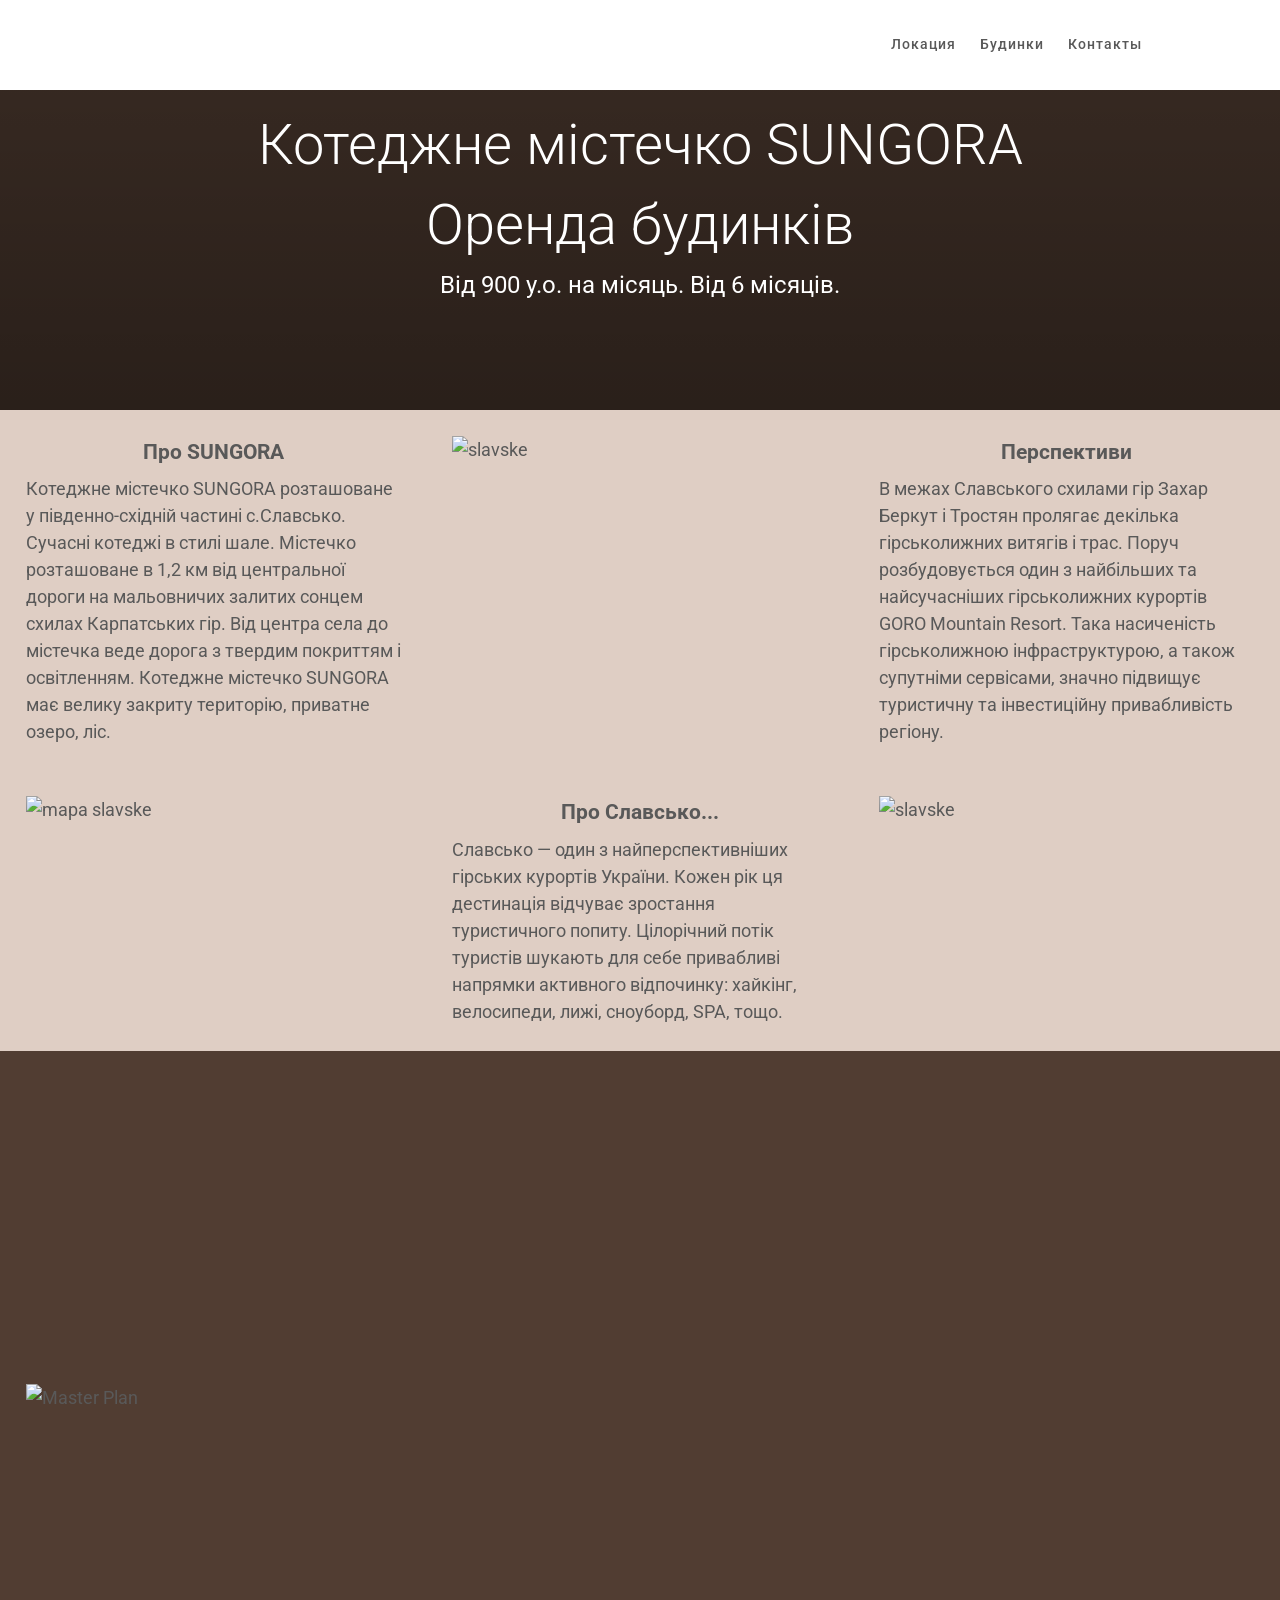
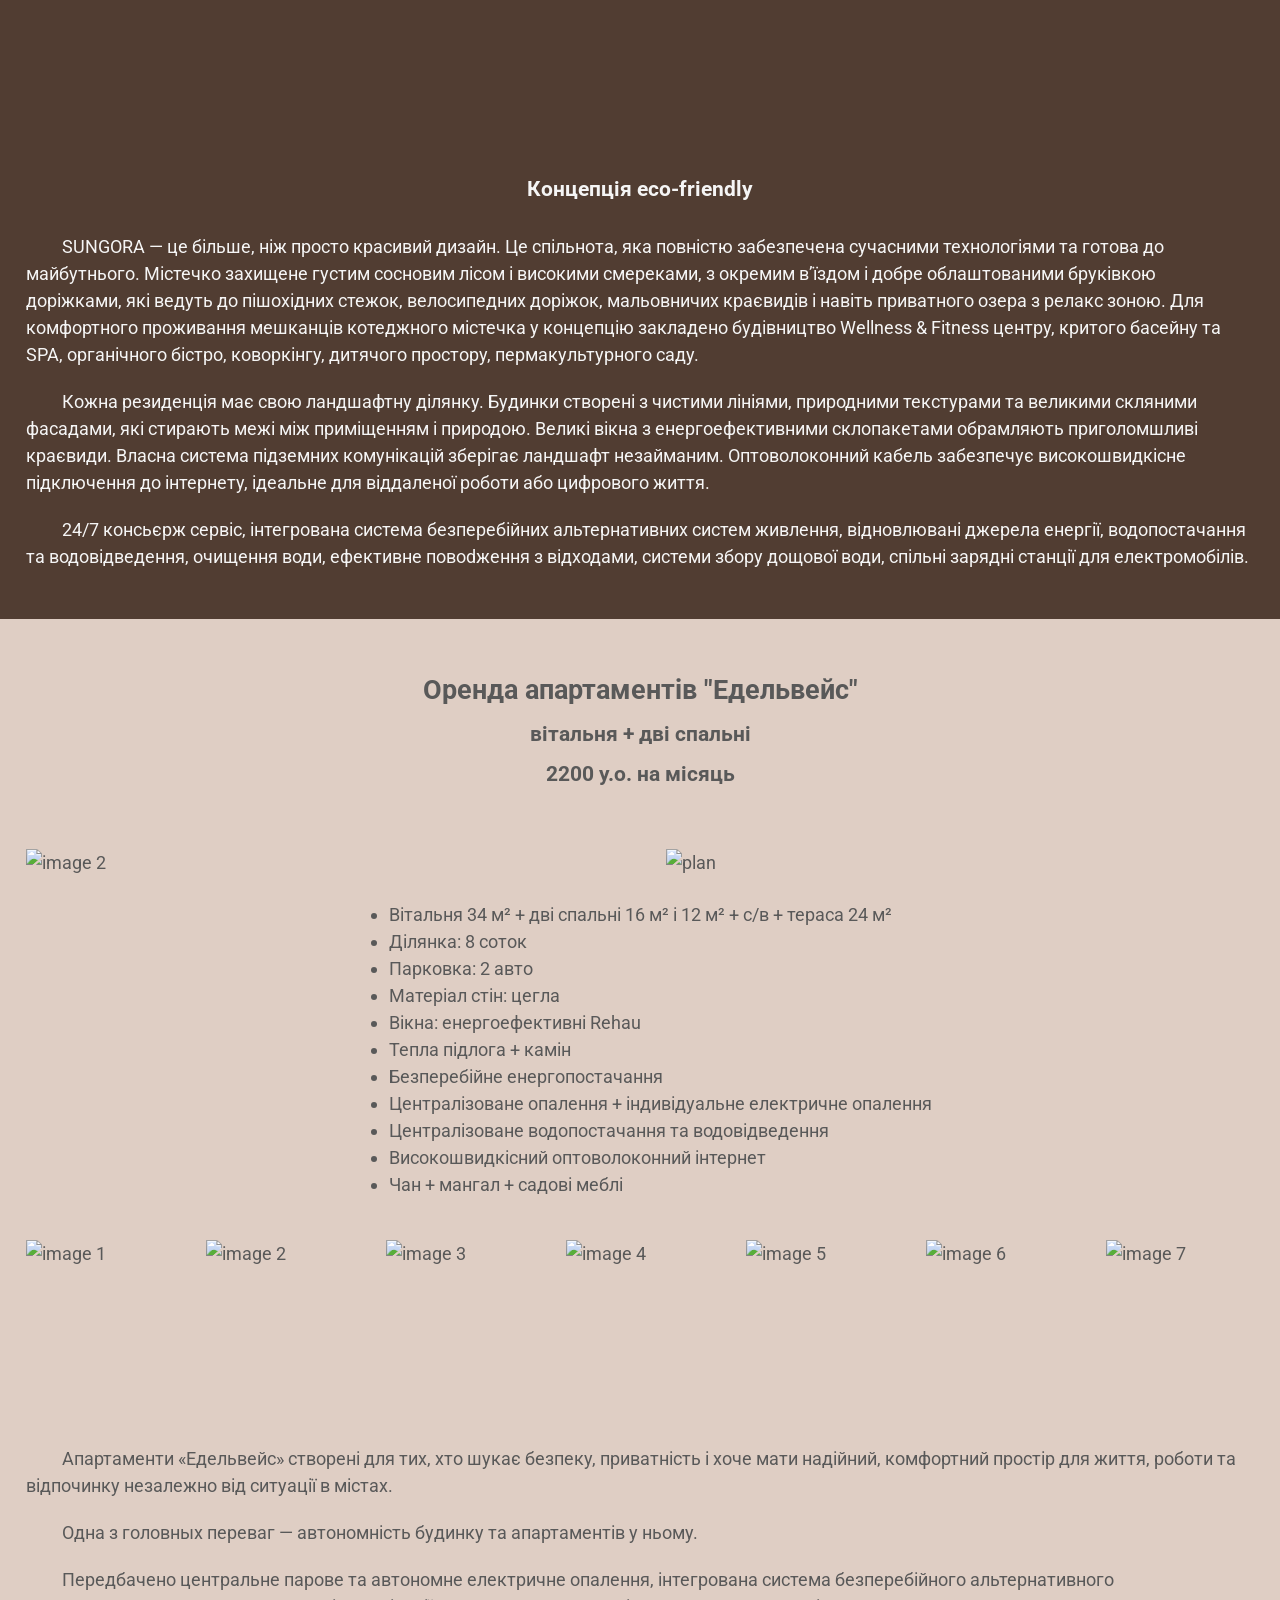
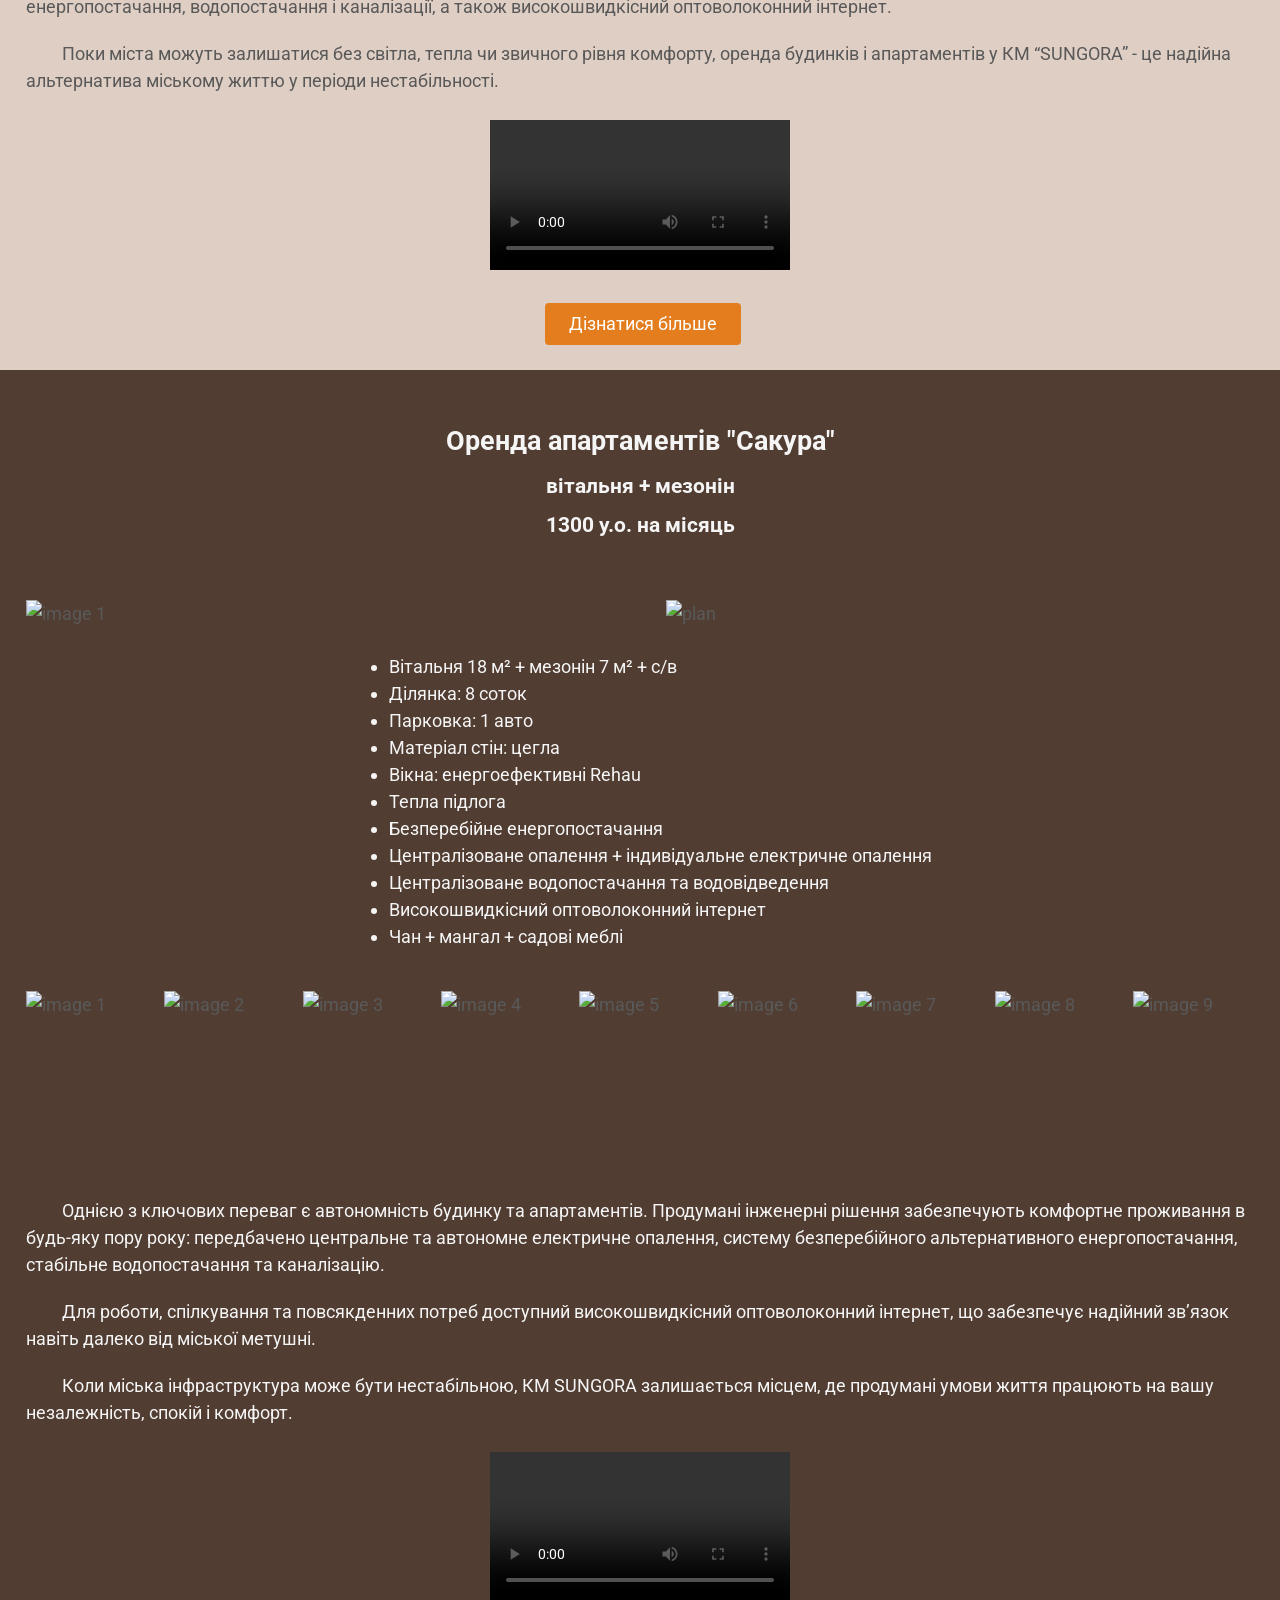
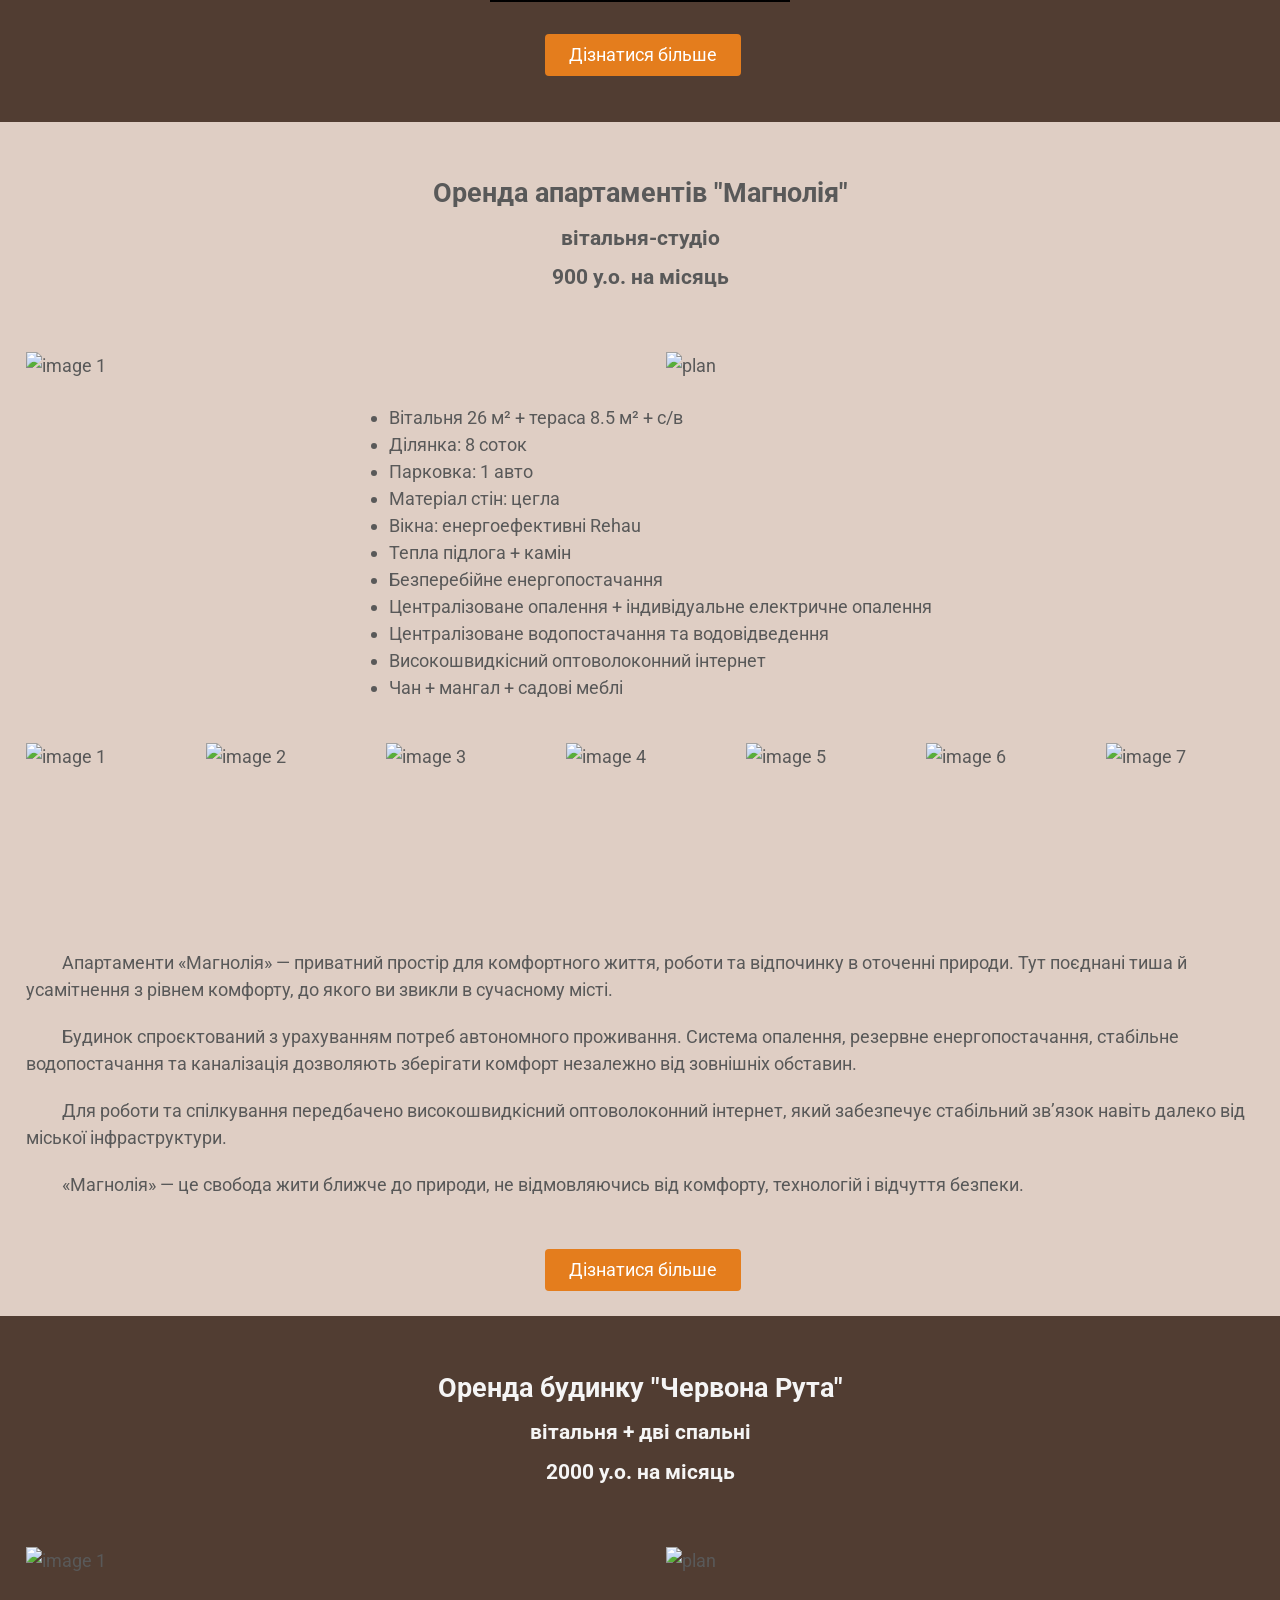
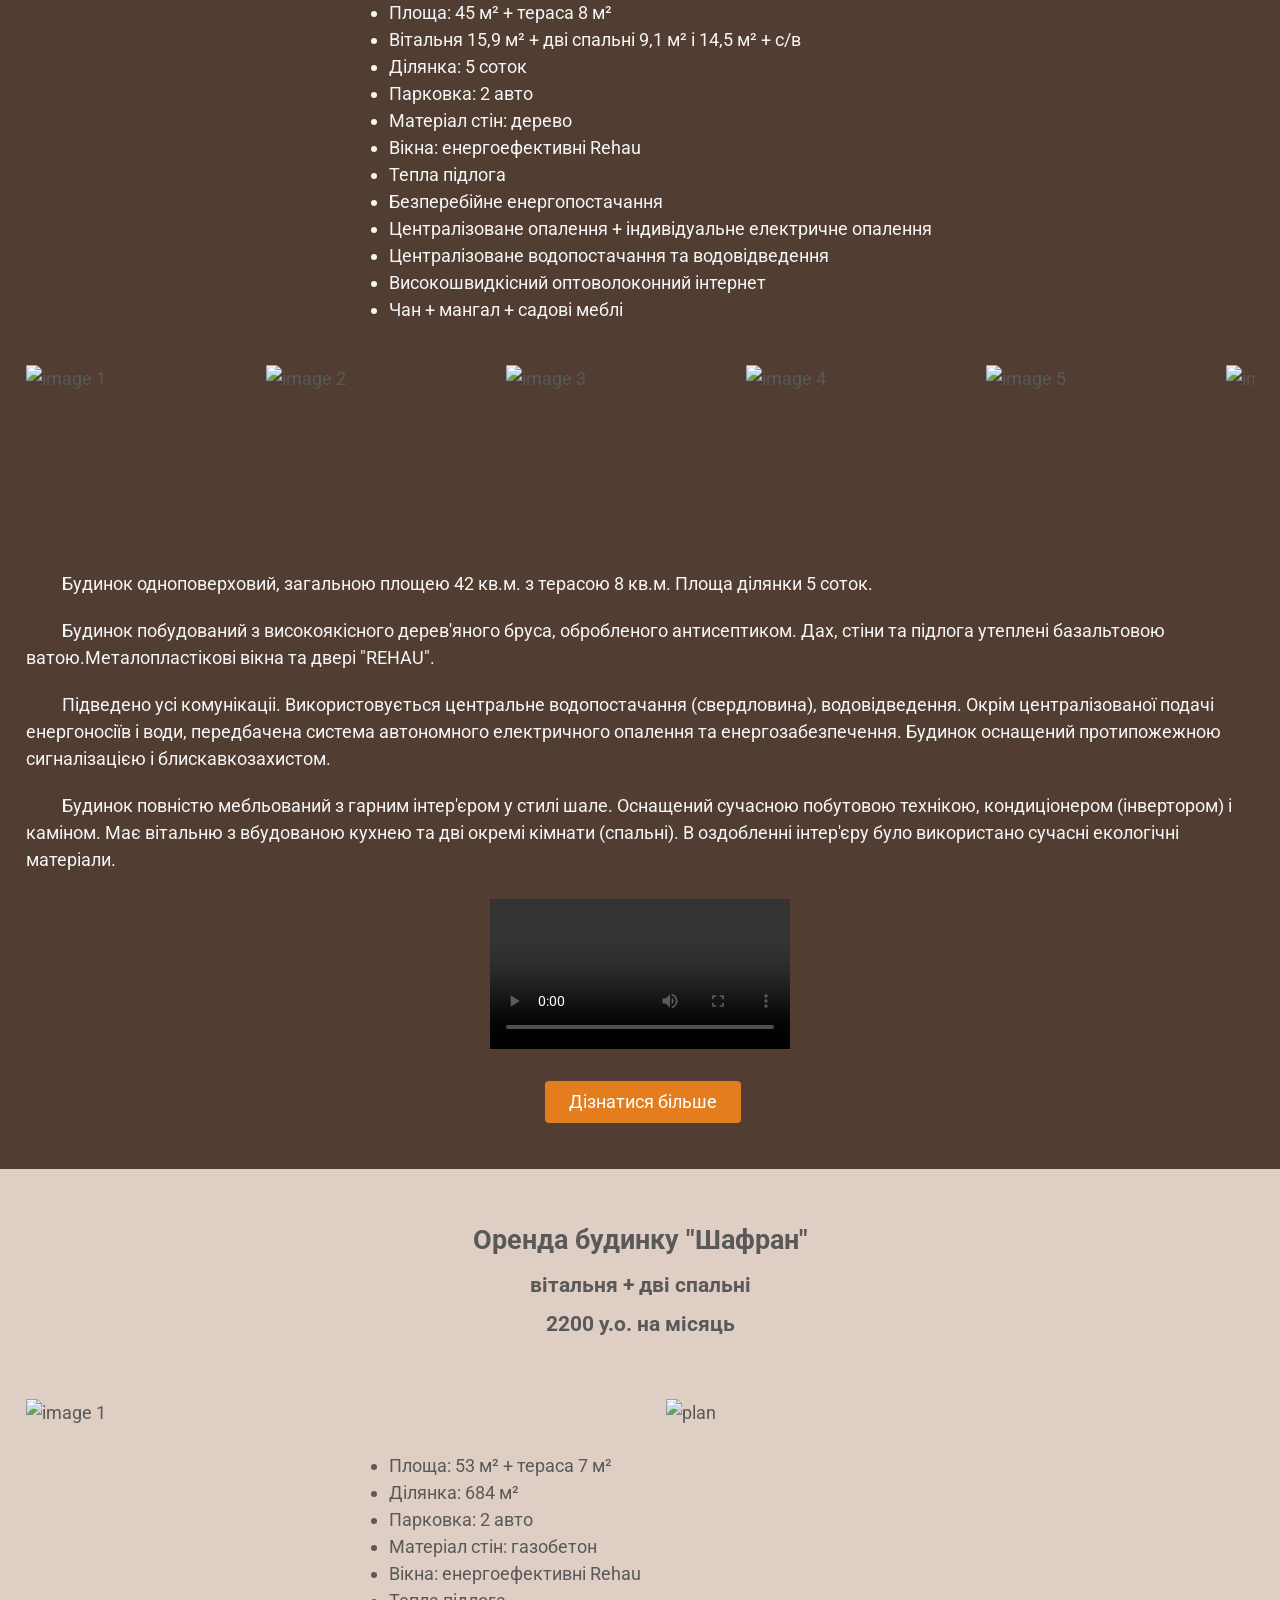
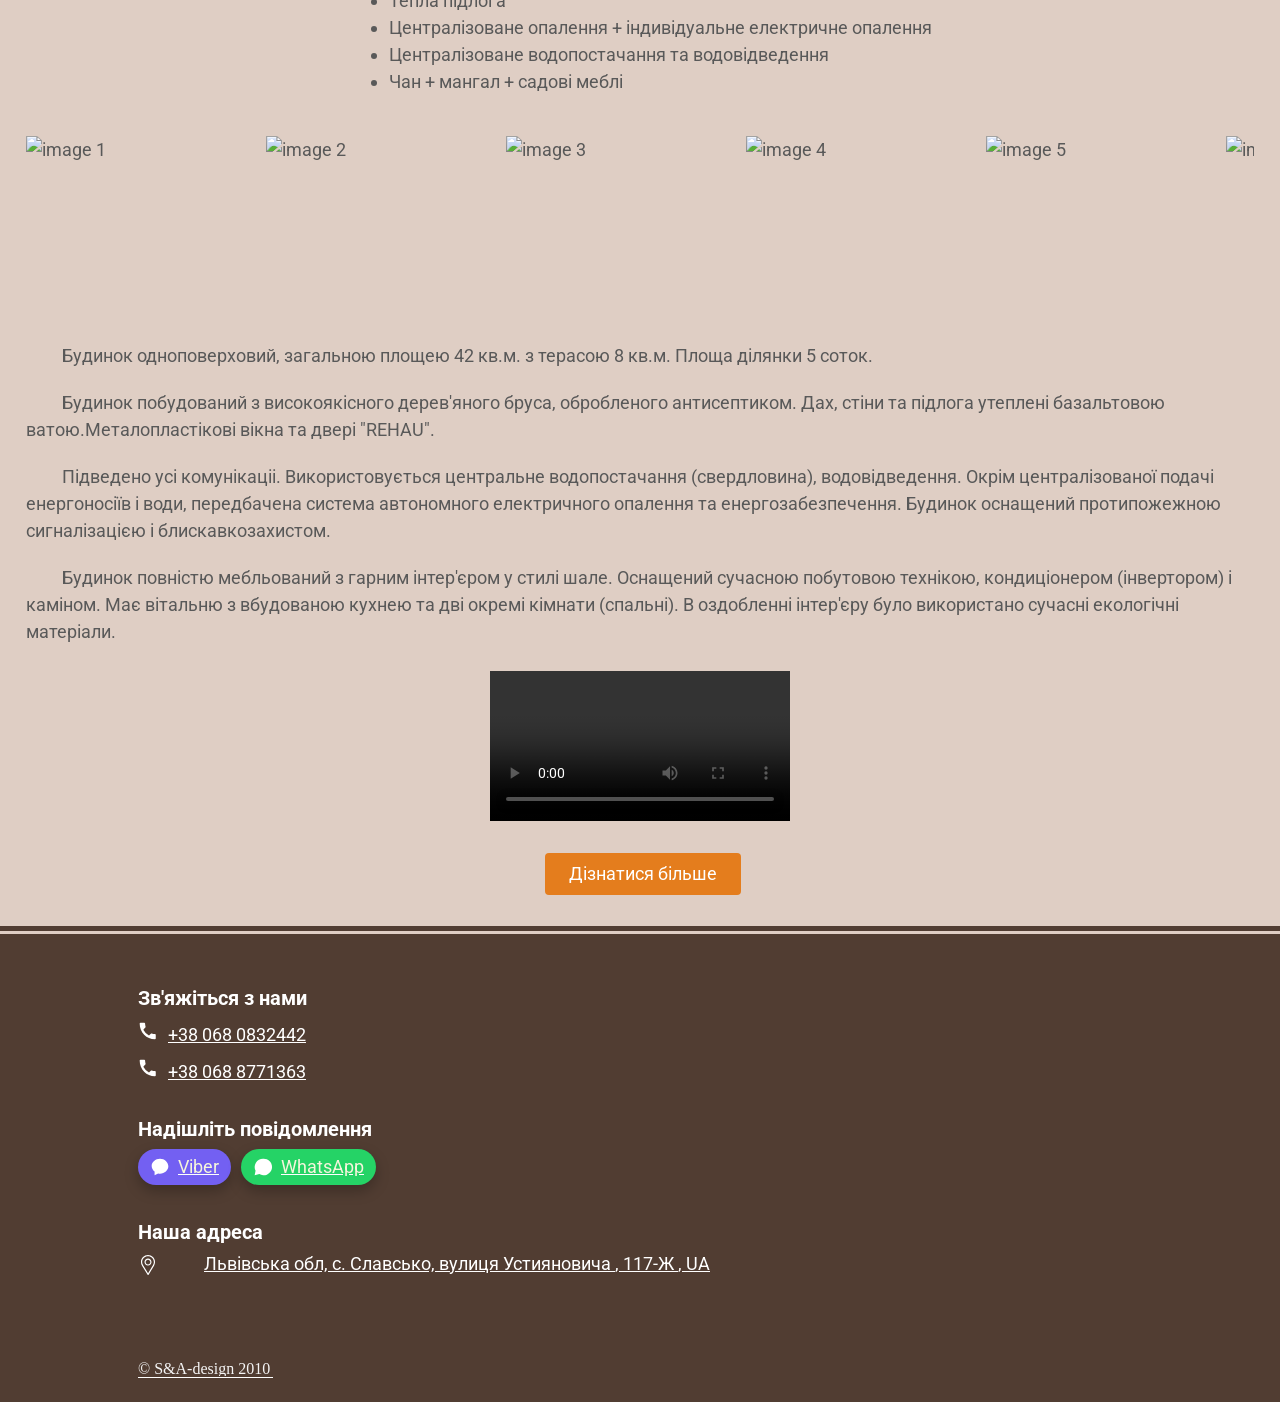
==== index.html @ a7327c1a "Add files via upload" ====
<!DOCTYPE html>
<html lang="uk">

<head>
	

	<meta charset="UTF-8">
	<meta name="viewport" content="width=device-width, initial-scale=1.0"><!--Для мобільного пошуку-->
	

	<title>!SUNGORA - довгострокова оренда сучасних будинків у Славському</title>

	<meta name="description" content="Оренда котеджів у Славському. Оренда котеджів в Карпатах. Оренда котеджів у Львівській області. Оренда котеджів у КМ Sungora. Орендуйте котедж у КМ Sungora.">
	<meta name="robots" content="index, follow">
	
	<link rel="canonical" href="https://grey-master.github.io/sungora/index.html">

	<meta property="og:title" content="Довгострокова оренда котеджі у Славському">
	<meta property="og:description" content="Орендуйте котедж у КМ Sungora. Отримуйте можливість насолоджуватися красою Карпат кожного дня. Відчуйте гармонію з природою та комфорт сучасного життя в одному з найкрасивіших місць України.">
	<meta property="og:image" content="https://www.dl.dropboxusercontent.com/scl/fi/254s3b1fpb2abld05in00/edelveys1.jpg?rlkey=q58ir7pmqc4dx10euwmdyspp1&st=fye5nvah&dl=0">
	<meta property="og:type" content="website">
	<meta property="og:url" content="https://grey-master.github.io/sungora">
	<meta name="google-site-verification" content="ntqYZ6xK2UMpBkIlLPF1ANZPfCBMKdV8PEteJLQ0EvI" />

	<link rel="icon" href="https://www.dl.dropboxusercontent.com/scl/fi/7itmm16l9x0naib2n95vw/favicon_green.ico?rlkey=kqf1xdz5rgjo6pt083clyag4c&st=br31xl2a&dl=0">
	

	

	<link rel="preconnect" href="https://fonts.googleapis.com">
	<link rel="preconnect" href="https://fonts.gstatic.com" crossorigin>
	<link href="https://fonts.googleapis.com/css2?family=Roboto:ital,wght@0,100..900;1,100..900&display=swap"
		rel="stylesheet">
	<link href="https://fonts.googleapis.com/css2?family=Raleway:ital,wght@0,100..900;1,100..900&display=swap"
		rel="stylesheet">


	<link rel="stylesheet" href="style1.css">
	<link rel="stylesheet" href="cleaned.css">

	

	


	<script data-pagespeed-no-defer="">
		var targetToScrollTo = null;
		var textToScrollTo = null;
		var hasTextToSelectInUrl = performance.getEntriesByType("navigation")[0].name.includes('#:~:');

		if (hasTextToSelectInUrl) {
			textToScrollTo = decodeURIComponent(performance.getEntriesByType("navigation")[0].name.split('#:~:text=')[1]);
		} else {
			if (window.location.hash.search('UL_FORM') == -1 && window.location.hash.search('#!') == -1) {
				targetToScrollTo = window.location.hash.replace('#', '');

				// Запретить браузеру переходить к выбранному разделу.
				// Прокрутку мы осуществляем вручную в навигационном компоненте.
				//
				// IE/Edge обрабатывает history.replaceState по-другому.
				var isIE = /(MSIE|Trident\/|Edge\/)/i.test(navigator.userAgent);
				if (isIE) {
					window.location.hash = '';
					history.replaceState(null, null, window.location.href.split('#')[0])
				} else {
					history.replaceState(null, null, window.location.pathname + window.location.search);
				}
			}
		}
	</script>

</head>

<body data-aos-easing="ease" data-aos-duration="400" data-aos-delay="0" data-aos-enabled="true"
	class="has-fixed-nav is-banner-out" style="padding-top: 0px;">



	<a class="skip-to-main-content" href="#" >
		<span class="skip-to-main-content__text">Skip to main content</span>
	</a>


	<!--block1-->
	<!-- Можно Добавить стиль в шапку для фиксации вверху экрана
 style="position: fixed; top:0; width:100%; height: 80px; z-index: 1000;"-->

	<div id="sb-navigation">
		<!--htmlhint attr-no-duplication:false -->

		<section id="sb-id-e52d4f47-7e78-44d6-a661-9f07b2952859" class="sb-section
                  sb-section-opt-light
                  option-section-background-image-fixed option-nav-links-display-right"
			data-sb-id="e52d4f47-7e78-44d6-a661-9f07b2952859" style="transform: none; top: 0px;">

			<div class="container sb-container-fixed sb-container">
				<!--htmlhint spec-char-escape:false -->

				<div id="sb-id-401bc0f4-86de-4e91-8a76-5ef11749432b" class="row sb-row">
					<!--htmlhint spec-char-escape:false -->


					<div id="sb-id-28dd90f9-c54b-4bdf-a14f-e9655c97f00a" class="sb-column
              col-xs-12
              col-sm-12
              col-md-12
              col-lg-12
              col-xl-12
              col-xs-offset-0
              col-sm-offset-0
              col-md-offset-0
              col-lg-offset-0
              col-xl-offset-0
              
              sb-component-simple-top-nav">


						<div id="sb-id-ae5b5476-4f27-469c-b18d-a0abe38b832f" class="sb-column-content">

							<div class="wrapper sb-top-header items-can-collapse"
								data-sb-uuid="ae5b5476-4f27-469c-b18d-a0abe38b832f"
								id="sb-top-nav-ae5b5476-4f27-469c-b18d-a0abe38b832f">
								<!-- Змінюємо посилання -->
								<a class="sb-top-header__brand brand" href="index.html" skip-data-sb="">
									<!-- Меняем LOGO -->
									<div style="z-index:1000; width:245px; height: 50px; background-image: url(&quot;https://www.dl.dropboxusercontent.com/scl/fi/compvbrjjhaybmkum7aa0/246X50.jpg?rlkey=8c8o88konswbuiyus1cfddz8l&st=nls2eebr&dl=0;);"
										alt="">

									</div>
									<!-- END Меняем LOGO -->
								</a>

								<!-- Меню бургер -->





								<button class="sb-mobile-nav-btn" id="sb-mobile-nav-btn">
									<span class="sb-mobile-nav-btn__line"></span>
								</button>

								<nav class="sb-nav" id="sb-nav-ae5b5476-4f27-469c-b18d-a0abe38b832f">
									<ul class="sb-nav__list" id="sb-nav-ae5b5476-4f27-469c-b18d-a0abe38b832f">
										<li class="sb-nav__item" data-id="location" onclick="scrollToSection('location')">
											<a class=" sb-link sb-nav__link">Локация</a>
										</li>
										<li class="sb-nav__item" data-id="houses" onclick="scrollToSection('houses')">
											<a class=" sb-link sb-nav__link">Будинки</a>
										</li>
										<li class="sb-nav__item" data-id="contact" onclick="scrollToSection('contact')">
											<a class=" sb-link sb-nav__link">Контакты</a>
										</li>
									</ul>
								</nav>




								<!--END Меню бургер -->
							</div>




						</div>

					</div>


				</div>


			</div>
		</section>


	</div>
	<!--end block1-->




	<!--block2-->
	<div id="sb-page-structure" class="">
		<!--htmlhint attr-no-duplication:false -->
		<!-- block2_Section1 -->
		<section id="home"
			class="sb-section
                  sb-section-opt-dark
                  has-background
                  option-link-decoration-border-bottom-static option-align-left option-section-hero option-section-background-image-fixed option-width-default"
			data-sb-id="aef9ecf4-212a-42c1-8ab1-9f2049e96c02">


			<!-- Главная картинка  Изменить на i.postimg.cc -->

			<div data-custom-media-style="d2139296-523a-43f1-8641-496e6a4ccce5" class="sb-background "
				data-bg="linear-gradient(0deg, rgba(0, 0, 0, 0.7), rgba(0, 0, 0, 0.3)),
            	url(&quot;https://www.dl.dropboxusercontent.com/scl/fi/5nrabj38b51hrx8l4ftcu/sungora_titul2.jpg?rlkey=iu8yzq110m0kp0k8kbqefryxz&st=hd2k23pa&dl=0)"
				style="background-image: linear-gradient(0deg, rgba(0, 0, 0, 0.7), rgba(0, 0, 0, 0.3)),   
              	url(&quot;https://www.dl.dropboxusercontent.com/scl/fi/5nrabj38b51hrx8l4ftcu/sungora_titul2.jpg?rlkey=iu8yzq110m0kp0k8kbqefryxz&st=hd2k23pa&dl=0)">
			</div>

			<!-- END Главная картинка  -->

			<div class="container sb-container-fixed sb-container">
				<!--htmlhint spec-char-escape:false -->

				<div id="sb-id-f1e5f163-20f9-4363-8d6a-bb8aa7e1340a" class="row
				sb-row
				
				sb-row-opt-padding-bottom-large
				">
					<!--htmlhint spec-char-escape:false -->


					<div id="sb-id-5fd550de-6b48-4961-80ac-8bb2e682ad3c" class="sb-column
				col-xs-12
				col-sm-12
				col-md-12
				col-lg-12
				col-xl-12
				col-xs-offset-0
				col-sm-offset-0
				col-md-offset-0
				col-lg-offset-0
				col-xl-offset-0
              	sb-component-hero" style="">


						<div id="sb-id-07d57873-3b0a-4d74-9c92-3c7052150cad"
							class="sb-column-content option-align-center">

							<div class="sb-content sb-hero option-width sb-section-alignable has-sb-hero__paragraph"
								data-sb-uuid="07d57873-3b0a-4d74-9c92-3c7052150cad">
								<div class="sb-hero__content-wrapper">

									<!-- Змінити заголовок -->
									<h2 class=" sb-hero__title " data-sb-uuid="c0ca977f-f1e1-4871-ac31-5c6e1839f321">
										Котеджне містечко SUNGORA
									</h2>
									<h1 class=" sb-hero__title " data-sb-uuid="c0ca977f-f1e1-4871-ac31-5c6e1839f321">
										Оренда будинків
									</h1>
									<!-- END Змінити заголовок -->
									<!-- Можна Змінити кнопку -->
									<h1 class=" sb-hero__subtitle " data-sb-uuid="c0ca977f-f1e1-4871-ac31-5c6e1839f321">
										Від 900 у.о. на місяць. Від 6 місяців.
									</h1>



								</div>



							</div>

						</div>


					</div>


				</div>
		</section>
		<!-- END block2_Section1 -->

		<!--block_greed -->

		<section class="chess-section">

			<div class="grid-chess">

				<div class="item item-milk img1">
					<img alt="mapa slavske" loading="lazy"
						src="https://www.dl.dropboxusercontent.com/scl/fi/gkjvmsq5f6p9gwb5w15we/mapa.jpg?rlkey=6jzew1bivre3zqrd9oixcy2kb&st=4m9houj9&dl=0"
						alt="">
				</div>

				<div class="item item-milk text1" id="location">
					<h3>Про SUNGORA</h3>
					<div-e>Котеджне містечко SUNGORA розташоване у південно-східній частині с.Славсько. Сучасні котеджі в стилі шале. Містечко розташоване в 1,2 км від центральної дороги на мальовничих залитих сонцем схилах Карпатських гір. Від центра села до містечка веде дорога з твердим покриттям і
						освітленням. Котеджне містечко SUNGORA має велику закриту територію, приватне озеро, ліс.
						
					</div-e>
				</div>

				<div class="item item-milk img2">
					<img alt="slavske" loading="lazy"
						src="https://www.dl.dropboxusercontent.com/scl/fi/cln10np7pyym14r5uow3f/slavskoH1.jpg?rlkey=479zxpvtarhqy6kchffm4d74r&st=dxqb0l2s&dl=0"
						alt="">
				</div>

				<div class="item item-milk text2">
					<h3>Про Славсько...</h3>
					<div-e>Славсько — один з найперспективніших гірських курортів України.
						Кожен рік ця дестинація відчуває зростання туристичного попиту. Цілорічний потік туристів шукають
						для себе привабливі напрямки активного відпочинку: хайкінг, велосипеди, лижі, сноуборд, SPA, тощо.
					</div-e>
				</div>

				<div class="item item-milk img3">
					<img alt="slavske" loading="lazy"
						src="https://www.dl.dropboxusercontent.com/scl/fi/ni0ynr6gg47ytxv2jux7l/goro2.jpg?rlkey=11wez835kxet8352my3shhnvw&st=fagobtlx&dl=0"
						alt="">
				</div>

				<div class="item item-milk text3">
					<h3>Перспективи</h3>
					<div-e>В межах Славського схилами гір Захар Беркут і Тростян пролягає декілька гірськолижних витягів і трас. Поруч розбудовується один з найбільших та найсучасніших гірськолижних курортів GORO Mountain Resort. Така насиченість гірськолижною
						інфраструктурою, а також супутніми сервісами, значно підвищує туристичну та інвестиційну
						привабливість регіону. </div-e>
				</div>

				<div class="item item-coffi img4" id="houses">
					<div class="plan">
						<img alt="Master Plan" loading="lazy"
							src="https://www.dl.dropboxusercontent.com/scl/fi/v5cmjdtl6yer96kj8r6ew/plan-panorama.jpg?rlkey=h9zhs69suqhzolktnprmw2s10&st=4slzo6pg&dl=0">
						<svg viewBox="0 0 1672 941">
						<circle data-id="chervona_ruta" class="apprent" cx="970" cy="497" r="30"
								aria-label="Перейти к розділу Chervona Ruta" onclick="scrollToSection('chervona_ruta')"/>
						<rect data-id="chervona_ruta" class="apprent" x="57" y="400" width="340" height="25"
								aria-label="Перейти к розділу Chervona Ruta" onclick="scrollToSection('chervona_ruta')"/>

						<circle data-id="edelveys" class="apprent" cx="1420" cy="889" r="30"
								aria-label="Перейти к розділу Edelveys" onclick="scrollToSection('edelveys')"/>
						<rect data-id="edelveys" class="apprent" x="57" y="368" width="340" height="25"
								aria-label="Перейти к розділу Edelveys" onclick="scrollToSection('edelveys')"/>

						<circle data-id="sakura" class="apprent" cx="1526" cy="725" r="30"
								aria-label="Перейти к розділу Sakura" onclick="scrollToSection('sakura')"/>
						<rect data-id="sakura" class="apprent" x="57" y="465" width="340" height="25"
								aria-label="Перейти к розділу Sakura" onclick="scrollToSection('sakura')"/>

						<circle data-id="magnolia" class="apprent" cx="1240" cy="618" r="30"
								aria-label="Перейти к розділу Magnolia" onclick="scrollToSection('magnolia')"/>
						<rect data-id="magnolia" class="apprent" x="57" y="498" width="340" height="25"
								aria-label="Перейти к розділу Magnolia" onclick="scrollToSection('magnolia')"/>

						<circle data-id="shaphran" class="apprent" cx="815" cy="356" r="30"
								aria-label="Перейти к розділу Shaphran" onclick="scrollToSection('shaphran')"/>
						<rect data-id="shaphran" class="apprent" x="57" y="432" width="340" height="25"
								aria-label="Перейти к розділу Shaphran" onclick="scrollToSection('shaphran')"/>
						</svg>
					</div>
				</div>

				

				<div class="item item-coffi text4">
					<h3 style="color: #f5f5f5;">Концепція еco-friendly</h3>
					<div style="color: #f5f5f5;">
						<p></p>
						
						<p>SUNGORA — це більше, ніж просто красивий дизайн. Це спільнота, яка повністю забезпечена сучасними технологіями та готова до майбутнього. Містечко захищене густим сосновим лісом і високими смереками, з окремим в’їздом і добре облаштованими бруківкою доріжками, які ведуть до пішохідних стежок, велосипедних доріжок, мальовничих краєвидів і навіть приватного озера з релакс зоною. Для комфортного проживання мешканців котеджного містечка у концепцію закладено будівництво Wellness & Fitness центру, критого басейну та SPA, органічного бістро, коворкінгу, дитячого простору, пермакультурного саду.</p>
						<p>Кожна резиденція має свою ландшафтну ділянку. Будинки створені з чистими лініями, природними текстурами та великими скляними фасадами, які стирають межі між приміщенням і природою. Великі вікна з енергоефективними склопакетами обрамляють приголомшливі краєвиди. Власна система підземних комунікацій  зберігає ландшафт незайманим. Оптоволоконний кабель забезпечує високошвидкісне підключення до інтернету, ідеальне для віддаленої роботи або цифрового життя.</p>
						
						<p>24/7 консьєрж сервіс, інтегрована система безперебійних альтернативних систем живлення, відновлювані джерела енергії, водопостачання та водовідведення, очищення води, ефективне повodження з відходами, системи збору дощової води, спільні зарядні станції для електромобілів. </p>
							
						
						


					
						
						<p></p><p>  </p> 
					</div>
				</div>
			</div>
		</section>
		<section >
			<div class="grid-house-apart item-milk" id="edelveys">
				<div class="item house text9" >
					<div>
						<h2>Оренда апартаментів "Едельвейс"</h2>
						<h3>вітальня + дві спальні</h3>
						<h3>2200 у.о. на місяць</h3>
					</div>
				</div>
				<div class="item house img10">
					<img src="https://www.dl.dropboxusercontent.com/scl/fi/6qpa3jd3dygf2i5ob8vut/ap_edelveys1.jpg?rlkey=ajmvk97wy0agn6wxhg7tyrqc7&st=a4z4k2aj&dl=0"
						alt="image 2">
				</div>
				<div class="item house img14">
					<img src="https://www.dl.dropboxusercontent.com/scl/fi/u2olj1lnvoc1jnw8vmbla/ap_edelveys21.jpg?rlkey=1graacod00qji0odgrlef9ect&st=crwmky9m&dl=0"
						alt="plan">
				</div>
				<div class="item house text10">
					
					<div>
						<ul>
							<li>Вітальня 34 м² + дві спальні 16 м² і 12 м² + с/в + тераса 24 м²</li>
							<li>Ділянка: 8 соток</li>
							<li>Парковка: 2 авто</li>
							<li>Матеріал стін: цегла</li>
							<li>Вікна: енергоефективні Rehau</li>
							<li>Тепла підлога + камін</li>
							<li>Безперебійне енергопостачання</li>
							<li>Централізоване опалення + індивідуальне електричне опалення</li>
							<li>Централізоване водопостачання та водoвідведення</li>
							<li>Високошвидкісний оптоволоконний інтернет</li>
							<li>Чан + мангал + садові меблі</li>
						</ul>
					</div>
				</div>
				<div class="item house img11">
					<section class="carousel" >
						<div class="track">
							
							<img src="https://www.dl.dropboxusercontent.com/scl/fi/6qpa3jd3dygf2i5ob8vut/ap_edelveys1.jpg?rlkey=ajmvk97wy0agn6wxhg7tyrqc7&st=krqhnwue&dl=0"
								alt="image 1">
							<img src="https://www.dl.dropboxusercontent.com/scl/fi/z5wkalou6zodfx9cn9gg2/ap_edelveys2.jpg?rlkey=oz7drx5otbdwjcgc80k7s6fdo&st=p2aiiuh8&dl=0"
								alt="image 2">
							<img src="https://www.dl.dropboxusercontent.com/scl/fi/wx7e7g915tpywifi921r4/ap_edelveys3.jpg?rlkey=vt9iym6vo1zj5kcbf2dh8vghc&st=g88dzqk2&dl=0"
								alt="image 3">
							<img src="https://www.dl.dropboxusercontent.com/scl/fi/c96693lm4wy7s09okt6au/ap_edelveys4.jpg?rlkey=w6uygb9p3qnd7o3ovh8nykulu&st=pr7ww1qi&dl=0"
								alt="image 4">
							<img src="https://www.dl.dropboxusercontent.com/scl/fi/fj3ax2yixkbh6gnuuk9nt/ap_edelveys5.jpg?rlkey=w9k4avxs570jomotorw8h791k&st=fe8ymubm&dl=0"
								alt="image 5">
							<img src="https://www.dl.dropboxusercontent.com/scl/fi/f2lwz7zwc1m3zjebz5cji/ap_edelveys6.jpg?rlkey=tl83kn846pd8vs4jwv7x0ge2u&st=hfpc1vj0&dl=0"
								alt="image 6">
							<img src="https://www.dl.dropboxusercontent.com/scl/fi/qaiwvt731ut6twyi9bbqo/ap_edelveys7.jpg?rlkey=xnlkw4tc2x4e5p7tu1xa1dvlo&st=f8ciari8&dl=0"
								alt="image 7">
							<img src="https://www.dl.dropboxusercontent.com/scl/fi/nsd0lj9rfeo50dkxene7d/ap_edelveys8.jpg?rlkey=882c75nt6jq1asgas47qv303x&st=xlorwf05&dl=0"
								alt="image 8">
							<img src="https://www.dl.dropboxusercontent.com/scl/fi/zfzirjy089vefe2p5bm47/ap_edelveys9.jpg?rlkey=4ky3hzxc5osqk9tgfjjh5zhp3&st=rslqwn3m&dl=0"
								alt="image 9">
							<img src="https://www.dl.dropboxusercontent.com/scl/fi/byzvde29cq154h4djiqba/ap_edelveys10.jpg?rlkey=65nc24vk5zdutr6q3nuisra5s&st=vlptze76&dl=0"
								alt="image 10">
							<img src="https://www.dl.dropboxusercontent.com/scl/fi/r6bmpsdizpzcy5yz30xn1/ap_edelveys11.jpg?rlkey=zqo76zys8sjl17qfirqjjglqg&st=lijgtwef&dl=0"
								alt="image 11">
							<img src="https://www.dl.dropboxusercontent.com/scl/fi/ly5en39orehaxhtsiweb0/ap_edelveys12.jpg?rlkey=rdmldstfzh61pf2zna6pwc49l&st=bmb25fhu&dl=0"
								alt="image 12">
							<img src="https://www.dl.dropboxusercontent.com/scl/fi/nk3i4v2zg4vy20446x5np/ap_edelveys13.jpg?rlkey=0mhido86kxz9a4nu9365i4qwk&st=dkw5emee&dl=0"
								alt="image 13">
							<img src="https://www.dl.dropboxusercontent.com/scl/fi/63fhu64r1tlhj7iqjvi7l/ap_edelveys14.jpg?rlkey=046mkx4rryb4vfoy2lqk6mf5p&st=139jjv67&dl=0"
								alt="image 14">
							<img src="https://www.dl.dropboxusercontent.com/scl/fi/20gk7xasd8gd8otgpf6x9/ap_edelveys15.jpg?rlkey=5t4lrhpjipuu5rxdx8zlx3zmn&st=re0zjoty&dl=0"
								alt="image 15">
							<img src="https://www.dl.dropboxusercontent.com/scl/fi/addei80ng8cqz3gl65dkz/ap_edelveys16.jpg?rlkey=p88cnls1okm30xlj715da33bp&st=5s5s8dlg&dl=0"
								alt="image 16">
							<img src="https://www.dl.dropboxusercontent.com/scl/fi/zi2auk4o5mjz85h2qxk2d/ap_edelveys17.jpg?rlkey=gzjrw2fyz4nr1y30zgrruzhe6&st=ddeqvyj9&dl=0"
								alt="image 17">
							<img src="https://www.dl.dropboxusercontent.com/scl/fi/lz618foah214kvh19u85p/ap_edelveys18.jpg?rlkey=x8raxrgjigfy2c4g3bo737ocb&st=fvgkwfmn&dl=0"
								alt="image 18">
							<img src="https://www.dl.dropboxusercontent.com/scl/fi/ohuyjcib8mz3ojrr52a43/ap_edelveys19.jpg?rlkey=sk4h6xg5xl42e6vwhj8mdmmpi&st=say19xij&dl=0"
								alt="image 19">
							<img src="https://www.dl.dropboxusercontent.com/scl/fi/5mgi5a5ofi1ojedd5o7wz/ap_edelveys20.jpg?rlkey=yow6kahpektcwqxx7vg7igteo&st=whgjzi7y&dl=0"
								alt="image 20">
							
							
						</div>
					</section>
				</div>
				<div class="item house text15">

					<div>
						<p>Апартаменти «Едельвейс» створені для тих, хто шукає безпеку, приватність і хоче мати надійний, комфортний простір для життя, роботи та відпочинку незалежно від ситуації в містах.</p> 
						<p>Одна з головных переваг — автономність будинку та апартаментів у ньому. </p>
						<p>Передбачено центральне парове та автономне електричне опалення, інтегрована система безперебійного альтернативного енергопостачання, водопостачання і каналізації, а також високошвидкісний оптоволоконний інтернет.</p> 
						<p>Поки міста можуть залишатися без світла, тепла чи звичного рівня комфорту, оренда будинків і апартаментів у КМ “SUNGORA” - це надійна альтернатива міському життю у періоди нестабільності.</p>	
					</div>
				</div>
				<div class="item house img_video1">

						<!-- 🎬 Видео -->
					<div class="about-video" style="margin: 0 20px;">
						<div class="video-wrapper">
							<video controls width="100%">
								<source src="https://www.dl.dropboxusercontent.com/scl/fi/1yjxs27ldyl4g12eib7x0/.mp4?rlkey=f9p7wnok3qpwf8p0dnaj0d26i&st=est0m1oh&dl=0" type="video/mp4">
								Ваш браузер не поддерживает видео.
							</video>
						</div>
					</div>
					<!-- 🎬 END Видео -->
				</div>
				<div class="item text16">
					<a href="#contact" class="btn btn-property" style="color: white; text-decoration: none;">Дізнатися більше</a>
				</div>
			</div>
			<div class="grid-house-apart item-coffi item-coffi-color" id="sakura">
				<div class="item house text9" >
					<div>
						<h2>Оренда апартаментів "Сакура"</h2>
						<h3>вітальня + мезонін</h3>
						<h3>1300 у.о. на місяць</h3>
					</div>
				</div>
				<div class="item house img10">
					<img src="https://www.dl.dropboxusercontent.com/scl/fi/tn0atx9i8dbf8e2y746kt/ap_sakura01.jpg?rlkey=bvy2uvxy2ti4zh2888m19l8nf&st=boqjt64x&dl=0"
						alt="image 1">
				</div>
				<div class="item house img14">
					<img src="https://www.dl.dropboxusercontent.com/scl/fi/ouupai3w19g5snj7848bp/ap_sakura_plan.jpg?rlkey=4xfah8gka9jejayre410em2x4&st=gyi5ng4h&dl=0"
						alt="plan">
				</div>
				<div class="item house text10">
					<div>
						<ul>
							<li>Вітальня 18 м² + мезонін 7 м² + с/в</li>
							<li>Ділянка: 8 соток</li>
							<li>Парковка: 1 авто</li>
							<li>Матеріал стін: цегла</li>
							<li>Вікна: енергоефективні Rehau</li>
							<li>Тепла підлога</li>
							<li>Безперебійне енергопостачання</li>
							<li>Централізоване опалення + індивідуальне електричне опалення</li>
							<li>Централізоване водопостачання та водoвідведення</li>
							<li>Високошвидкісний оптоволоконний інтернет</li>
							<li>Чан + мангал + садові меблі</li>
						</ul>
					</div>
				</div>
				<div class="item house img11">
					<section class="carousel" >
						<div class="track">
							
							<img src="https://www.dl.dropboxusercontent.com/scl/fi/tn0atx9i8dbf8e2y746kt/ap_sakura01.jpg?rlkey=bvy2uvxy2ti4zh2888m19l8nf&st=g45izjlq&dl=0"
								alt="image 1">
							<img src="https://www.dl.dropboxusercontent.com/scl/fi/vb3xnxk7c1i6trtdat01m/ap_sakura02.jpg?rlkey=gz5pspknx05fd2vgiq0qvpu20&st=a3255foa&dl=0"
								alt="image 2">
							<img src="https://www.dl.dropboxusercontent.com/scl/fi/r1d8dxoyenr0v0ims7zug/ap_sakura03.jpg?rlkey=p6b16m4um6cw22g2jprxl58eb&st=1y14ded7&dl=0"
								alt="image 3">
							<img src="https://www.dl.dropboxusercontent.com/scl/fi/y8svyip9icvrup56e0q93/ap_sakura04.jpg?rlkey=o59epruybwyny23qh8epiw2kw&st=ibi33nlx&dl=0"
								alt="image 4">
							<img src="https://www.dl.dropboxusercontent.com/scl/fi/catdzgnj2ses4zx3u5pxk/ap_sakura05.jpg?rlkey=t9fghpshc2qoakqip996hu85t&st=jzqt3xu7&dl=0"
								alt="image 5">
							<img src="https://www.dl.dropboxusercontent.com/scl/fi/jmkpc101qw3qaw6njtji6/ap_sakura06.jpg?rlkey=au03yjszk59n8qprc2a9h0gt8&st=ce9xw4uy&dl=0"
								alt="image 6">
							<img src="https://www.dl.dropboxusercontent.com/scl/fi/02hujntahlnfl6tpt60bg/ap_sakura07.jpg?rlkey=z2jox1xyteo4v6yn6a5wcsvmy&st=3wdinkf8&dl=0"
								alt="image 7">
							<img src="https://www.dl.dropboxusercontent	.com/scl/fi/590tr9hc6vnzsboxhqp7k/ap_sakura08.jpg?rlkey=e8u6p7oe7exzmn9wsvc0k524q&st=58berlek&dl=0"
								alt="image 8">
							<img src="https://www.dl.dropboxusercontent.com/scl/fi/rbb9vly31a6t9zajubrvn/ap_sakura09.jpg?rlkey=juyijljmvvg1cww3zy0n2rln9&st=tcd8yj7c&dl=0"
								alt="image 9">
							<img src="https://www.dl.dropboxusercontent.com/scl/fi/eglody8e1i6rfwl6rf23a/ap_sakura010.jpg?rlkey=g19hqhwv7av4ibhmqu66r62q6&st=7mv6zxv2&dl=0"
								alt="image 10">
							<img src="https://www.dl.dropboxusercontent.com/scl/fi/vy8wn0mdx1a5kw5frfcl2/ap_sakura011.jpg?rlkey=6dbjkqt9wf0ytayyud8vc7a8n&st=j4w7gyo6&dl=0"
								alt="image 11">
							<img src="https://www.dl.dropboxusercontent.com/scl/fi/s7gjcpvzuhj0m6migxpi0/ap_sakura012.jpg?rlkey=04bozemncsv5yn7riufsvpkxr&st=8nf5996r&dl=0"
								alt="image 12">
							<img src="https://www.dl.dropboxusercontent.com/scl/fi/1pljw12a5e9z8aloziy50/ap_sakura013.jpg?rlkey=si49zlfnqmua29zxvo1wnq68b&st=2c4kmvn8&dl=0"
								alt="image 13">
							<img src="https://www.dl.dropboxusercontent.com/scl/fi/tn0atx9i8dbf8e2y746kt/ap_sakura01.jpg?rlkey=bvy2uvxy2ti4zh2888m19l8nf&st=g45izjlq&dl=0"
								alt="image 1">
							<img src="https://www.dl.dropboxusercontent.com/scl/fi/vb3xnxk7c1i6trtdat01m/ap_sakura02.jpg?rlkey=gz5pspknx05fd2vgiq0qvpu20&st=a3255foa&dl=0"
								alt="image 2">
							<img src="https://www.dl.dropboxusercontent.com/scl/fi/r1d8dxoyenr0v0ims7zug/ap_sakura03.jpg?rlkey=p6b16m4um6cw22g2jprxl58eb&st=1y14ded7&dl=0"
								alt="image 3">
							<img src="https://www.dl.dropboxusercontent.com/scl/fi/y8svyip9icvrup56e0q93/ap_sakura04.jpg?rlkey=o59epruybwyny23qh8epiw2kw&st=ibi33nlx&dl=0"
								alt="image 4">
							<img src="https://www.dl.dropboxusercontent.com/scl/fi/catdzgnj2ses4zx3u5pxk/ap_sakura05.jpg?rlkey=t9fghpshc2qoakqip996hu85t&st=jzqt3xu7&dl=0"
								alt="image 5">
							<img src="https://www.dl.dropboxusercontent.com/scl/fi/jmkpc101qw3qaw6njtji6/ap_sakura06.jpg?rlkey=au03yjszk59n8qprc2a9h0gt8&st=ce9xw4uy&dl=0"
								alt="image 6">
							<img src="https://www.dl.dropboxusercontent.com/scl/fi/02hujntahlnfl6tpt60bg/ap_sakura07.jpg?rlkey=z2jox1xyteo4v6yn6a5wcsvmy&st=3wdinkf8&dl=0"
								alt="image 7">
							<img src="https://www.dl.dropboxusercontent	.com/scl/fi/590tr9hc6vnzsboxhqp7k/ap_sakura08.jpg?rlkey=e8u6p7oe7exzmn9wsvc0k524q&st=58berlek&dl=0"
								alt="image 8">
							<img src="https://www.dl.dropboxusercontent.com/scl/fi/rbb9vly31a6t9zajubrvn/ap_sakura09.jpg?rlkey=juyijljmvvg1cww3zy0n2rln9&st=tcd8yj7c&dl=0"
								alt="image 9">
							<img src="https://www.dl.dropboxusercontent.com/scl/fi/eglody8e1i6rfwl6rf23a/ap_sakura010.jpg?rlkey=g19hqhwv7av4ibhmqu66r62q6&st=7mv6zxv2&dl=0"
								alt="image 10">
							<img src="https://www.dl.dropboxusercontent.com/scl/fi/vy8wn0mdx1a5kw5frfcl2/ap_sakura011.jpg?rlkey=6dbjkqt9wf0ytayyud8vc7a8n&st=j4w7gyo6&dl=0"
								alt="image 11">
							<img src="https://www.dl.dropboxusercontent.com/scl/fi/s7gjcpvzuhj0m6migxpi0/ap_sakura012.jpg?rlkey=04bozemncsv5yn7riufsvpkxr&st=8nf5996r&dl=0"
								alt="image 12">
							<img src="https://www.dl.dropboxusercontent.com/scl/fi/1pljw12a5e9z8aloziy50/ap_sakura013.jpg?rlkey=si49zlfnqmua29zxvo1wnq68b&st=2c4kmvn8&dl=0"
								alt="image 13">
							
							
						</div>
					</section>
				</div>
				<div class="item house text15">

					<div>
					
						<p>Однією з ключових переваг є автономність будинку та апартаментів. Продумані інженерні рішення забезпечують комфортне проживання в будь-яку пору року: передбачено центральне та автономне електричне опалення, систему безперебійного альтернативного енергопостачання, стабільне водопостачання та каналізацію.</p>

						<p>Для роботи, спілкування та повсякденних потреб доступний високошвидкісний оптоволоконний інтернет, що забезпечує надійний зв’язок навіть далеко від міської метушні.</p>

						<p> Коли міська інфраструктура може бути нестабільною, КМ SUNGORA залишається місцем, де продумані умови життя працюють на вашу незалежність, спокій і комфорт.</p>	
					</div>
				</div>
				<div class="item house img_video1">

						<!-- 🎬 Видео -->
					<div class="about-video" style="margin: 0 20px;">
						<div class="video-wrapper">
							<video controls width="100%">
								<source src="https://www.dl.dropboxusercontent.com/scl/fi/dqaq4og5zdfh5jws31ywm/video_ap_sacura.mp4?rlkey=r8hat0d3lbm7k5hco5va4rvaz&st=7ln5gjj2&dl=0" type="video/mp4">
								Ваш браузер не поддерживает видео.
							</video>
						</div>
					</div>
					<!-- 🎬 END Видео -->
				</div>
				<div class="item text16">
					<a href="#contact" class="btn btn-property" style="color: white; text-decoration: none;">Дізнатися більше</a>
				</div>
			</div>
			<div class="grid-house-apart item-milk" id="magnolia">
				<div class="item house text9" >
					<div>
						<h2>Оренда апартаментів "Магнолія"</h2>
						<h3>вітальня-студіо</h3>
						<h3>900 у.о. на місяць</h3>
					</div>
				</div>
				<div class="item house img10">
					<img src="https://www.dl.dropboxusercontent.com/scl/fi/e0hmftrjp2ymj9w0qvqea/ap_magnolia01.jpg?rlkey=n69ko6nfb6jvnoeuaw0zuil1s&st=zl0gdvjf&dl=0"
						alt="image 1">
				</div>
				<div class="item house img14">
					<img src="https://www.dl.dropboxusercontent.com/scl/fi/f658o8ryopboo97fy6mkm/ap_magnolia_plan.jpg?rlkey=y6zb3s2cs8ncnfipw1w55wubr&st=pke7s521&dl=0"
						alt="plan">
				</div>
				<div class="item house text10">
					<div>
						<ul>
							<li>Вітальня 26 м² + тераса 8.5 м² + с/в</li>
							<li>Ділянка: 8 соток</li>
							<li>Парковка: 1 авто</li>
							<li>Матеріал стін: цегла</li>
							<li>Вікна: енергоефективні Rehau</li>
							<li>Тепла підлога + камін</li>
							<li>Безперебійне енергопостачання</li>
							<li>Централізоване опалення + індивідуальне електричне опалення</li>
							<li>Централізоване водопостачання та водoвідведення</li>
							<li>Високошвидкісний оптоволоконний інтернет</li>
							<li>Чан + мангал + садові меблі</li>
						</ul>
					</div>
				</div>
				<div class="item house img11">
					<section class="carousel" >
						<div class="track">
							
							<img src="https://www.dl.dropboxusercontent.com/scl/fi/e0hmftrjp2ymj9w0qvqea/ap_magnolia01.jpg?rlkey=n69ko6nfb6jvnoeuaw0zuil1s&st=qh5m655q&dl=0"
								alt="image 1">
							<img src="https://www.dl.dropboxusercontent.com/scl/fi/8hi5cc946u674a5kjsvh8/ap_magnolia02.jpg?rlkey=aogkzxtw8cddprdstx4wnsqj7&st=hcqzi7dr&dl=0"
								alt="image 2">
							<img src="https://www.dl.dropboxusercontent.com/scl/fi/xu6ky8mj9kpvm10kymj0a/ap_magnolia03.jpg?rlkey=53t7rb7vk4q4580qgy7ai4z63&st=7ouy9kiw&dl=0"
								alt="image 3">
							<img src="https://www.dl.dropboxusercontent.com/scl/fi/zhlie2t0uvkfill7fs8ks/ap_magnolia04.jpg?rlkey=8wkb1rxghxqz96ule8cj6p5yl&st=njx411m3&dl=0"
								alt="image 4">
							<img src="https://www.dl.dropboxusercontent.com/scl/fi/41agjnw7b4dswwq504l4z/ap_magnolia05.jpg?rlkey=ruaqeskjy7jlte8kluyohhxie&st=vcxpt45r&dl=0"
								alt="image 5">
							<img src="https://www.dl.dropboxusercontent.com/scl/fi/cqmalku5bj7qz1ef2vfcv/ap_magnolia06.jpg?rlkey=rzpzizq53tqustwxsv5pxn133&st=e9gs4b9l&dl=0"
								alt="image 6">
							<img src="https://www.dl.dropboxusercontent.com/scl/fi/v2r89gvkrrdtnnq2rc4xa/ap_magnolia07.jpg?rlkey=w762pojj1lfbp17k2bdttk0bk&st=cd5s0gu2&dl=0"
								alt="image 7">
							<img src="https://www.dl.dropboxusercontent.com/scl/fi/43w8kqig3as0bb8js5ii4/ap_magnolia08.jpg?rlkey=m1ezcxveaqu9g0ly3uwjlpg42&st=fcd6j7l7&dl=0"
								alt="image 8">
							<img src="https://www.dl.dropboxusercontent.com/scl/fi/smzmn24k8avj6ecnfydss/ap_magnolia09.jpg?rlkey=4dqfarzf9911fic6jokxy7ym8&st=hzjc68th&dl=0"
								alt="image 9">
							<img src="https://www.dl.dropboxusercontent.com/scl/fi/18hpwjxgoe20rz9p8bw8a/ap_magnolia10.jpg?rlkey=du4v62xkgycuvctec1vr3fo8s&st=60tvxm3i&dl=0"
								alt="image 10">
							<img src="https://www.dl.dropboxusercontent.com/scl/fi/9uart1i0wxvh1vnn2i9uc/ap_magnolia011.jpg?rlkey=0k7ekfv7oungk2mzesvox77u7&st=k6r00670&dl=0"
								alt="image 11">
							<img src="https://www.dl.dropboxusercontent.com/scl/fi/ll6tjz9zos9s42hsvd8l0/ap_magnolia012.jpg?rlkey=1rhhwa3mfchu47z7vckaxs53b&st=7ienk46a&dl=0"
								alt="image 12">
							<img src="https://www.dl.dropboxusercontent.com/scl/fi/86sirjwvv4750pani1wpm/ap_magnolia013.jpg?rlkey=rjrysamoh0b3oueewg0jypata&st=obvxhpwm&dl=0"
								alt="image 13">
							<img src="https://www.dl.dropboxusercontent.com/scl/fi/hiof0ijqbitktsourwtin/ap_magnolia014.jpg?rlkey=6qrhbtytp395227yqbfuagkqs&st=b055aki1&dl=0"
								alt="image 14">
							<img src="https://www.dl.dropboxusercontent.com/scl/fi/2svw47bw8edtwcx6gcemr/ap_magnolia015.jpg?rlkey=5ovagb3wrofegrw6ynlp9jyvk&st=06dlsw77&dl=0"
								alt="image 15">
							<img src="https://www.dl.dropboxusercontent.com/scl/fi/e0hmftrjp2ymj9w0qvqea/ap_magnolia01.jpg?rlkey=n69ko6nfb6jvnoeuaw0zuil1s&st=qh5m655q&dl=0"
								alt="image 1">
							<img src="https://www.dl.dropboxusercontent.com/scl/fi/8hi5cc946u674a5kjsvh8/ap_magnolia02.jpg?rlkey=aogkzxtw8cddprdstx4wnsqj7&st=hcqzi7dr&dl=0"
								alt="image 2">
							<img src="https://www.dl.dropboxusercontent.com/scl/fi/xu6ky8mj9kpvm10kymj0a/ap_magnolia03.jpg?rlkey=53t7rb7vk4q4580qgy7ai4z63&st=7ouy9kiw&dl=0"
								alt="image 3">
							<img src="https://www.dl.dropboxusercontent.com/scl/fi/zhlie2t0uvkfill7fs8ks/ap_magnolia04.jpg?rlkey=8wkb1rxghxqz96ule8cj6p5yl&st=njx411m3&dl=0"
								alt="image 4">
							<img src="https://www.dl.dropboxusercontent.com/scl/fi/41agjnw7b4dswwq504l4z/ap_magnolia05.jpg?rlkey=ruaqeskjy7jlte8kluyohhxie&st=vcxpt45r&dl=0"
								alt="image 5">
							
							
							
						</div>
					</section>
				</div>
				<div class="item house text15">
					<div>
						<p>Апартаменти «Магнолія» — приватний простір для комфортного життя, роботи та відпочинку в оточенні природи. Тут поєднані тиша й усамітнення з рівнем комфорту, до якого ви звикли в сучасному місті.</p>

						<p>Будинок спроєктований з урахуванням потреб автономного проживання. Система опалення, резервне енергопостачання, стабільне водопостачання та каналізація дозволяють зберігати комфорт незалежно від зовнішніх обставин.</p>

						<p>Для роботи та спілкування передбачено високошвидкісний оптоволоконний інтернет, який забезпечує стабільний зв’язок навіть далеко від міської інфраструктури.</p>

						<p>«Магнолія» — це свобода жити ближче до природи, не відмовляючись від комфорту, технологій і відчуття безпеки.</p>	
					</div>
				</div>
				<div class="item text16">
					<a href="#contact" class="btn btn-property" style="color: white; text-decoration: none;">Дізнатися більше</a>
				</div>
			</div>
			<div class="grid-house-apart item-coffi item-coffi-color " id="chervona_ruta">
				<div class="item house text9">
					<h2>Оренда будинку "Червона Рута"</h2>
					<h3>вітальня + дві спальні</h3>
					<h3>2000 у.о. на місяць</h3>
				</div>
				<div class="item house img10">
					<img src="https://www.dl.dropboxusercontent.com/scl/fi/vc5lky8jt9ppvzzebsjsw/chervona_ruta01.jpg?rlkey=08i9qeb1yyze2xwen44a3gz7e&st=yp0hjqhp&dl=0"
						alt="image 1">
				</div>
				<div class="item house img14">
					<img src="https://www.dl.dropboxusercontent.com/scl/fi/n2nf0we2o2qm6cmkmg0eg/chervona_ruta_plan.jpg?rlkey=rn51uooqubj27t5i7xlgl48h5&st=o9ai45ui&dl=0"
						alt="plan">
				</div>
				<div class="item house text10">
					<div>
						<ul>
							<li>Площа: 45 м² + тераса 8 м²</li>
							<li>Вітальня 15,9 м² + дві спальні 9,1 м² і 14,5 м² + с/в</li>
							<li>Ділянка: 5 соток</li>
							<li>Парковка: 2 авто</li>
							<li>Матеріал стін: дерево</li>
							<li>Вікна: енергоефективні Rehau</li>
							<li>Тепла підлога</li>
							<li>Безперебійне енергопостачання</li>
							<li>Централізоване опалення + індивідуальне електричне опалення</li>
							<li>Централізоване водопостачання та водoвідведення</li>
							<li>Високошвидкісний оптоволоконний інтернет</li>
							<li>Чан + мангал + садові меблі</li>
						</ul>
					</div>
					
				</div>
				<div class="item house img11">
					<section class="carousel">
						<div class="track">

							<img src="https://www.dl.dropboxusercontent.com/scl/fi/vc5lky8jt9ppvzzebsjsw/chervona_ruta01.jpg?rlkey=08i9qeb1yyze2xwen44a3gz7e&st=6uhtxbk6&dl=0"
								alt="image 1">
							<img src="https://www.dl.dropboxusercontent.com/scl/fi/iksujk2863luar2r0jbhw/chervona_ruta02.jpg?rlkey=9v8sc3ddsozviolpkf73g53t2&st=qhb7x079&dl=0"
								alt="image 2">
							<img src="https://www.dl.dropboxusercontent.com/scl/fi/ozlownvdey7c2uupbkod9/chervona_ruta03.jpg?rlkey=wwi6mc81z8cwoqx4w19mxvii2&st=8qm68ba1&dl=0"
								alt="image 3">
							<img src="https://www.dl.dropboxusercontent.com/scl/fi/07objhdk7hosswku2fy6x/chervona_ruta04.jpg?rlkey=c0osz7oka8rrl6oxisimbummg&st=cujuwems&dl=0"
								alt="image 4">
							<img src="https://www.dl.dropboxusercontent.com/scl/fi/m7v761yaadja4hhwj0qmz/chervona_ruta05_1.jpg?rlkey=zn4l3qmwoheyvdyalok4zuwez&st=aua2mo1t&dl=0"
								alt="image 5">
							<img src="https://www.dl.dropboxusercontent.com/scl/fi/gjliex7walowzmo1g4ohi/chervona_ruta06.jpg?rlkey=5pef0a8gst1erjugfzmsc9kzm&st=z6lu7ugg&dl=0"
								alt="image 6">
							<img src="https://www.dl.dropboxusercontent.com/scl/fi/hsrqoojn4djmuymbs4pfm/chervona_ruta07.jpg?rlkey=70uc8tx0z5j0327j9hx9o8eii&st=4wswqgkz&dl=0"
								alt="image 7">
							<img src="https://www.dl.dropboxusercontent.com/scl/fi/4777abr72uj9d6n1aatzf/chervona_ruta08.jpg?rlkey=l8gx6niyobxzmw456x9g2qbiv&st=nfe3lq0p&dl=0"
								alt="image 8">
							<img src="https://www.dl.dropboxusercontent.com/scl/fi/qr5cybq7o5io19vdnptnq/chervona_ruta09.jpg?rlkey=4h8bye5kr00nmab8emrrfde44&st=w44wc9dk&dl=0"
								alt="image 9">
							<img src="https://www.dl.dropboxusercontent.com/scl/fi/rfpcj7vxdzv03c7zjd9ii/chervona_ruta10.jpg?rlkey=bm0jiibhuaw8y4mmawnyomueg&st=x1vr2fw5&dl=0"
								alt="image 10">
							<img src="https://www.dl.dropboxusercontent.com/scl/fi/d2uky3rkn58jy4wy3gi26/chervona_ruta11_1.jpg?rlkey=x4c9r5b25xqslvf3m4mktcbqb&st=lbbzhpwc&dl=0"
								alt="image 11">
							<img src="https://www.dl.dropboxusercontent.com/scl/fi/sr074fbicbvjvgtxov9s6/chervona_ruta12_1.jpg?rlkey=ryfzpmlutyce597vn2mbvxtzw&st=mrbeop6a&dl=0"
								alt="image 12">
							<img src="https://www.dl.dropboxusercontent.com/scl/fi/f0jpg7sr95n7a1uhguu7u/chervona_ruta13_1.jpg?rlkey=nj2t6h1zonr1uzzd53py621e9&st=kl4j7sd8&dl=0"
								alt="image 13">
							<img src="https://www.dl.dropboxusercontent.com/scl/fi/vc5lky8jt9ppvzzebsjsw/chervona_ruta01.jpg?rlkey=08i9qeb1yyze2xwen44a3gz7e&st=6uhtxbk6&dl=0"
								alt="image 1">
							<img src="https://www.dl.dropboxusercontent.com/scl/fi/iksujk2863luar2r0jbhw/chervona_ruta02.jpg?rlkey=9v8sc3ddsozviolpkf73g53t2&st=qhb7x079&dl=0"
								alt="image 2">
							
							

							
						</div>
					</section>
				</div>
				<div class="item house text15">
					<div>
						<p>Будинок одноповерховий, загальною площею 42 кв.м. з терасою 8 кв.м. Площа ділянки 5 соток.</p>
						<p>Будинок побудований з високоякісного дерев'яного бруса, обробленого антисептиком. Дах, стіни та підлога утеплені базальтовою ватою.Металопластікові вікна та двері "REHAU".</p> 
						<p>Підведено усі комунікаціі. Використовується центральне водопостачання (свердловина), водовідведення. Окрім централізованої подачі енергоносіїв і води, передбачена система автономного електричного опалення та енергозабезпечення. Будинок оснащений протипожежною сигналізацією і блискавкозахистом.</p>
						<p>Будинок повністю мебльований з гарним інтер'єром у стилі шале.  Оснащений сучасною побутовою технікою, кондиціонером (інвертором) і каміном. Має вітальню з вбудованою кухнею та дві окремі кімнати (спальні). В оздобленні інтер'єру було використано сучасні екологічні матеріали.</p> 
					
						
					</div>
				</div>
				<div class="item house img_video1">

						<!-- 🎬 Видео -->
					<div class="about-video" style="margin: 0 20px;">
						<div class="video-wrapper">
							<video controls width="100%">
								<source src="https://www.dl.dropboxusercontent.com/scl/fi/92nh57guyktq9zb1b8yjm/2-.2-Sungora-sun-ski-resort.mp4?rlkey=rwjk1uooudoppbp5q5szhpsm4&st=k8dugw8u&dl=0" type="video/mp4">
								Ваш браузер не поддерживает видео.
							</video>
						</div>
					</div>
					<!-- 🎬 END Видео -->
				</div>
				<div class="item text16">
					<a href="#contact" class="btn btn-property" style="color: white; text-decoration: none;">Дізнатися більше</a>
				</div>
			</div>
			
			
<!--Блок будинку Shaphran -->
			<div class="grid-house-apart item-milk"  id="shaphran">
				<div class="item house text9">
					<h2>Оренда будинку "Шафран"</h2>
					<h3>вітальня + дві спальні</h3>
					<h3>2200 у.о. на місяць</h3>
				</div>
				<div class="item house img10">
					<img src="https://www.dl.dropboxusercontent.com/scl/fi/o5ro1zw5qj3ntzaavwdxu/shaphran1.jpg?rlkey=u0xlue8ujaknr5nduihw3z43o&st=bd63fm1c&dl=0"
						alt="image 1">
				</div>
				<div class="item house img14">
					<img src="https://www.dl.dropboxusercontent.com/scl/fi/97u9m73lrifrzy7f69npu/shaphran_plan.jpg?rlkey=13q0uvekggf4he1fypbtt17m9&st=z4bo8vyh&dl=0"
						alt="plan">
				</div>
				<div class="item house text10">
					<div>
						<ul>
							<li>Площа: 53 м² +  тераса 7 м²</li>
							<li>Ділянка: 684 м²</li>
							<li>Парковка: 2 авто</li>
							<li>Матеріал cтін: газобетон</li>
							<li>Вікна: енергоефективні Rehau</li>
							<li>Тепла підлога</li>
							<li>Централізоване опалення + індивідуальне електричне опалення</li>
							<li>Централізоване водопостачання та водoвідведення</li>
							<li>Чан + мангал + садові меблі</li>
						</ul>
					</div>
				</div>
				<div class="item house img11">
					<section class="carousel">
						<div class="track">

							<img src="https://www.dl.dropboxusercontent.com/scl/fi/o5ro1zw5qj3ntzaavwdxu/shaphran1.jpg?rlkey=u0xlue8ujaknr5nduihw3z43o&st=6sghbqqt&dl=0"
								alt="image 1">
							<img src="https://www.dl.dropboxusercontent.com/scl/fi/5lmrepnqhak4v9talkzk5/shaphran2.jpg?rlkey=0aucjbf0rsu7kb3i1yjz1gj0p&st=5j0lar9x&dl=0"
								alt="image 2">
							<img src="https://www.dl.dropboxusercontent.com/scl/fi/g1go33pu7d7uqnd1u1zu8/shaphran3.jpg?rlkey=pwv5jj9bnacus9olcrl7m14ze&st=hxtv5ipa&dl=0"
								alt="image 3">
							<img src="https://www.dl.dropboxusercontent.com/scl/fi/vul5oqckz8b8o1hymyzsq/shaphran4.jpg?rlkey=mokupu3jltal6lg7gefhzoplj&st=c0s9okba&dl=0"
								alt="image 4">
							<img src="https://www.dl.dropboxusercontent.com/scl/fi/gn95dwk6pidrpywqpi7p0/shaphran5.jpg?rlkey=nd2lbvth0acbra20kxqrkv37u&st=13l3fmnc&dl=0"
								alt="image 5">
							<img src="https://www.dl.dropboxusercontent.com/scl/fi/sgh6eaa0cz4z6sqfzjpcz/shaphran6.jpg?rlkey=pawehd3k1pidp27ktcpl3kyi4&st=wge5qhz8&dl=0"
								alt="image 6">
							<img src="https://www.dl.dropboxusercontent.com/scl/fi/mrfx30bbe7d2i4oxcpdat/shaphran7.jpg?rlkey=p3gj3zutl379rwmlf2h7m8mz7&st=3vd46t5c&dl=0"
								alt="image 7">
							<img src="https://www.dl.dropboxusercontent.com/scl/fi/yqt8nsogdgc0k4s0bca9g/shaphran8.jpg?rlkey=6w67h9dg4020079b9vwhqt3md&st=ol1r42k6&dl=0"
								alt="image 8">
							<img src="https://www.dl.dropboxusercontent.com/scl/fi/248vzgco3nigjlzzvldgu/shaphran9.jpg?rlkey=wd6rdz4dd7wsl46nr8mb7jm42&st=p6pu934u&dl=0"
								alt="image 9">
							<img src="https://www.dl.dropboxusercontent.com/scl/fi/4grkye2jzgj03elqnveqh/shaphran10.jpg?rlkey=wkj6a4bnmap4up8l0k2vssx2i&st=kb8u6u3m&dl=0"
								alt="image 10">
							<img src="https://www.dl.dropboxusercontent.com/scl/fi/01iuumnnmx32jwz0netjo/shaphran11.jpg?rlkey=n08zify51kvhn6g89z4p92v26&st=fq84ph0w&dl=0"
								alt="image 11">
							<img src="https://www.dl.dropboxusercontent.com/scl/fi/o5ro1zw5qj3ntzaavwdxu/shaphran1.jpg?rlkey=u0xlue8ujaknr5nduihw3z43o&st=6sghbqqt&dl=0"
								alt="image 1">
							<img src="https://www.dl.dropboxusercontent.com/scl/fi/5lmrepnqhak4v9talkzk5/shaphran2.jpg?rlkey=0aucjbf0rsu7kb3i1yjz1gj0p&st=5j0lar9x&dl=0"
								alt="image 2">
							<img src="https://www.dl.dropboxusercontent.com/scl/fi/g1go33pu7d7uqnd1u1zu8/shaphran3.jpg?rlkey=pwv5jj9bnacus9olcrl7m14ze&st=hxtv5ipa&dl=0"
								alt="image 3">
							<img src="https://www.dl.dropboxusercontent.com/scl/fi/vul5oqckz8b8o1hymyzsq/shaphran4.jpg?rlkey=mokupu3jltal6lg7gefhzoplj&st=c0s9okba&dl=0"
								alt="image 4">
						</div>
					</section>
				</div>
				<div class="item house text15">
					<div>
						<p>Будинок одноповерховий, загальною площею 42 кв.м. з терасою 8 кв.м. Площа ділянки 5 соток.</p>
						<p>Будинок побудований з високоякісного дерев'яного бруса, обробленого антисептиком. Дах, стіни та підлога утеплені базальтовою ватою.Металопластікові вікна та двері "REHAU".</p> 
						<p>Підведено усі комунікаціі. Використовується центральне водопостачання (свердловина), водовідведення. Окрім централізованої подачі енергоносіїв і води, передбачена система автономного електричного опалення та енергозабезпечення. Будинок оснащений протипожежною сигналізацією і блискавкозахистом.</p>
						<p>Будинок повністю мебльований з гарним інтер'єром у стилі шале.  Оснащений сучасною побутовою технікою, кондиціонером (інвертором) і каміном. Має вітальню з вбудованою кухнею та дві окремі кімнати (спальні). В оздобленні інтер'єру було використано сучасні екологічні матеріали.</p> 
					
						
					</div>
				</div>
				<div class="item house img_video1">

						<!-- 🎬 Видео -->
					<div class="about-video" style="margin: 0 20px;">
						<div class="video-wrapper">
							<video controls width="100%">
								<source src="https://www.dl.dropboxusercontent.com/scl/fi/iirffjcyns0ohblbw8dd1/.mp4?rlkey=82fbg61ocingu9q5qvl7n20a5&st=btpqs9xv&dl=0" type="video/mp4">
								Ваш браузер не поддерживает видео.
							</video>
						</div>
					</div>
					<!-- 🎬 END Видео -->
				</div>
				<div class="item text16">
					<a href="#contact" class="btn btn-property" style="color: white; text-decoration: none;">Дізнатися більше</a>
				</div>				
			</div>	
<!-- END блок будинку Shaphran -->
		</section>


		<!--END block_greed -->

	</div>
	<!--end block2-->
	<div class="item-milk" style="width: 100vw; height: 5px;"></div>
	<div class="item-coffi-line" style="width: 100vw; height: 5px;"></div>
	<div class="item-milk" style="width: 100vw; height: 3px;"></div>



	<!--block3-->

	<!-- block3_Section1 -->

	<section id="sb-id-9194b83a-b599-4f74-891d-003e0249c1f6"
		class="sb-section
                   sb-section-opt-dark option-footer-icons-show option-button-none option-icons-size-md option-align-left option-link-decoration-border-bottom-static option-nav-link-hover-underline option-icons-color-accent option-section-background-image-fixed option-logo-brand-name-hide option-animate-icons-grow"
		data-sb-id="9194b83a-b599-4f74-891d-003e0249c1f6" >

		<div class="container
                sb-container-fixed
                sb-container">
			<!--htmlhint spec-char-escape:false -->

			<div id="sb-id-828822e0-a9cd-49b3-aea8-c2667a7b3946" class="row sb-row sb-row-opt-padding-bottom-large">
				<!--htmlhint spec-char-escape:false -->


				<div id="sb-id-7d754a79-4b4f-436f-8a55-89da5dabf9c8" class="sb-column
							col-xs-12
							col-sm-12
							col-md-12
							col-lg-12
							col-xl-12
							col-xs-offset-0
							col-sm-offset-0
							col-md-offset-0
							col-lg-offset-0
							col-xl-offset-0
							
							sb-component-footer-simple-social" >


					<div id="contact" class="sb-column-content ">

						<!--contacts-->
						<div class="contact-details__row contact-details__contact">
							<div class="h3 contact-details__title" data-component-field="title" data-sb-field="text"
								data-sb-is-link="" data-sb-type="text"
								data-sb-uuid="47b6207c-6d88-485a-91e1-212d9e127784">

								Зв'яжіться з нами

							</div>

								<div class="contact-details__telephone" data-component-field="contact"
									data-sb-field="telephone" data-sb-is-link="" data-sb-type="telephone"
									data-sb-uuid="cad768f7-4623-4faf-a6bb-e10a1a67dc83">

									<svg width="12" height="12" viewBox="0 0 24 24" fill="none"
										xmlns="http://www.w3.org/2000/svg">
										<path
											d="M6.6 10.8a15.1 15.1 0 006.6 6.6l2.2-2.2c.3-.3.7-.4 1.1-.3 1.2.4 2.5.6 3.8.6.6 0 1 .4 1 1V21c0 .6-.4 1-1 1C10.3 22 2 13.7 2 3c0-.6.4-1 1-1h4.5c.6 0 1 .4 1 1 0 1.3.2 2.6.6 3.8.1.4 0 .8-.3 1.1l-2.2 2.2z"
											fill="currentColor" />
									</svg>

									<div class="phone">
										<a href="tel:+380680832442">+38 068 0832442</a>
									</div>
								</div>
								<div class="contact-details__telephone" data-component-field="contact"
									data-sb-field="telephone" data-sb-is-link="" data-sb-type="telephone"
									data-sb-uuid="cad768f7-4623-4faf-a6bb-e10a1a67dc83">

									<svg width="12" height="12" viewBox="0 0 24 24" fill="none"
										xmlns="http://www.w3.org/2000/svg">
										<path
											d="M6.6 10.8a15.1 15.1 0 006.6 6.6l2.2-2.2c.3-.3.7-.4 1.1-.3 1.2.4 2.5.6 3.8.6.6 0 1 .4 1 1V21c0 .6-.4 1-1 1C10.3 22 2 13.7 2 3c0-.6.4-1 1-1h4.5c.6 0 1 .4 1 1 0 1.3.2 2.6.6 3.8.1.4 0 .8-.3 1.1l-2.2 2.2z"
											fill="currentColor" />
									</svg>

									<div class="phone">
										<a href="tel:+380688771363">+38 068 8771363</a>
									</div>
								</div>


							<!--messengers-->
							
							<div class="h3 contact-details__title" data-component-field="title" data-sb-field="text"
								data-sb-is-link="" data-sb-type="text"
								data-sb-uuid="47b6207c-6d88-485a-91e1-212d9e127784">

								Надішліть повідомлення

							</div>

							<div class="contact-details__telephone" >
								<a href="viber://forward?text=Добрий%20день!%20Цікавить%20будинок%20у%20Славському%20в%20КМ%20Sungora"
									class="messenger viber" target="_blank">
									<svg viewBox="0 0 24 24">
										<path
											d="M12 2C6.48 2 2 5.94 2 10.8c0 2.64 1.36 5.02 3.5 6.68V22l4.26-2.34c.71.2 1.46.3 2.24.3 5.52 0 10-3.94 10-8.8S17.52 2 12 2z" />
									</svg>
									<span style="color: beige;">Viber</span>
								</a>

								<a href="https://wa.me/380680832442?text=Добрий%20день!%20Цікавить%20будинок%20у%20Славському%20в%20КМ%20Sungora"
									class="messenger whatsapp" target="_blank">
									<svg viewBox="0 0 24 24">
										<path d="M12 2a10 10 0 0 0-8.94 14.5L2 22l5.64-1.47A10 10 0 1 0 12 2z" />
									</svg>
									<span style="color: beige;">WhatsApp</span>
								</a>
</div>
							</div>
							<!--END messengers-->

						</div>

						<div class="contact-details__row contact-details__location">
							<div class="h3 contact-details__title">

								Наша адреса

							</div>
							<p class="adr contact-details__address">
								<svg viewBox="0 0 512 512" xmlns="http://www.w3.org/2000/svg">
									<path
										d="M256 0C156.748 0 76 80.748 76 180c0 33.534 9.289 66.26 26.869 94.652l142.885 230.257A15 15 0 00258.499 512h.119a14.997 14.997 0 0012.75-7.292L410.611 272.22C427.221 244.428 436 212.539 436 180 436 80.748 355.252 0 256 0zm128.866 256.818L258.272 468.186l-129.905-209.34C113.734 235.214 105.8 207.95 105.8 180c0-82.71 67.49-150.2 150.2-150.2S406.1 97.29 406.1 180c0 27.121-7.411 53.688-21.234 76.818z">
									</path>
									<path
										d="M256 90c-49.626 0-90 40.374-90 90 0 49.309 39.717 90 90 90 50.903 0 90-41.233 90-90 0-49.626-40.374-90-90-90zm0 150.2c-33.257 0-60.2-27.033-60.2-60.2 0-33.084 27.116-60.2 60.2-60.2s60.1 27.116 60.1 60.2c0 32.683-26.316 60.2-60.1 60.2z">
									</path>
								</svg>

								<a aria-label="вулиця Устияновича, 117-Ж, Славсько, Львівська область"
									href="https://maps.app.goo.gl/Swk6SPNthHZmkDFp7" target="_blank">
									<span data-component-field="contact" data-sb-field="city" data-sb-is-link=""
										data-sb-type="text" data-sb-uuid="cad768f7-4623-4faf-a6bb-e10a1a67dc83">

										Львівська обл, c. Славсько, вулиця Устияновича

									</span>
									<span data-component-field="contact" data-sb-field="state_province"
										data-sb-is-link="" data-sb-type="text"
										data-sb-uuid="cad768f7-4623-4faf-a6bb-e10a1a67dc83">

										, 117-Ж

									</span>
									<span data-component-field="contact" data-sb-field="country" data-sb-is-link=""
										data-sb-type="text" data-sb-uuid="cad768f7-4623-4faf-a6bb-e10a1a67dc83">

										, UA

									</span>
								</a>

							</p>
						</div>

						<div class="sb-footer sb-footer-simple-social vcard sb-section-alignable"
							data-sb-uuid="1f69b860-9c23-4694-8408-9a1c6c8a9fd0">

							<div class="by-b12">
								<a href="index.html#home" rel="nofollow noopener noreferrer" target="_blank">


									<svg xmlns="http://www.w3.org/2000/svg" width="135" height="30">
										<text x="0" y="12" font-family="aria, serif" font-size="1rem" fill="#f5f5f5"
											aria-current="">
											&copy; S&amp;A-design 2010
										</text>
									</svg>
								</a>
							</div>
						</div>


					</div>

				</div>


			</div>


		</div>
		
	</section>
	<!-- END block3_Section1 -->

	
	</div>
	<!--end block3-->

	<div id="sb-popup">

	</div>


	<div id="sb-scripts">

		<!-- пустой плейсхолдер-скрипт b12 убран: он вызывал $(...) без подключённого jQuery -->

	</div>




	
	<!--кнопка "Наверх" -->
    <button id="backToTop" aria-label="Наверх">↑</button>

	<script src="script.js"></script>
	
</body>

</html>
---- style1.css ----
p {
    text-indent: 2em;
}
.sb-hero__title h1{
	font-size: 3.25rem;
	font-style: normal;
	font-family: roboto;
	font-weight: 600;
	line-height: 1.25;
	letter-spacing: 0px;
	text-transform: none;
	margin: 0 0 10px
}

.sb-hero__title h2{
	font-size: 2.25rem;
	font-style: normal;
	font-family: roboto;
	font-weight: 600;
	line-height: 1.25;
	letter-spacing: 0px;
	text-transform: none;
	margin: 0 0 10px;
}

.header{
position:fixed;
top:0;
width:100%;
background:white;
z-index:1000;
}

.nav-container{
display:flex;
justify-content:space-between;
align-items:center;
padding:15px 20px;
}

.sb-nav{
display:flex;
gap:25px;
}

.sb-nav a{
text-decoration:none;
color:black;
}

.sb-mobile-nav-btn{
display:none;
font-size:28px;
background:none;
border:none;
cursor:pointer;
}


@media (max-width:1032px){

.sb-mobile-nav-btn{
display:block;
}

.sb-nav{
	position:absolute;
	top:60px;
	left:0;
	width:100%;
	background:white;
	flex-direction:column;
	max-height:0;
	overflow:hidden;
	transition:0.3s;
	z-index: 1001;
	align-items: center;
}

.sb-nav.active{
	max-height:300px;
}

.sb-nav a{
	padding:15px;
	border-top:1px solid #eee;
}

}

/*block_Greed*/
			.chess-section{
				max-width:1280px;
				margin:0 auto;
			}

			.slides-section{
				max-width:1280px;
				margin:0 auto;
			}

			.grid-chess{
				display:grid;
				grid-template-columns:repeat(3,1fr);
				grid-template-rows:repeat(2,1fr) 43rem 30rem;

				grid-template-areas:
				"text1  img2 text3 "
				"img1 text2 img3 "
				"img4 img4 img4"
				"text4 text4 text4";

				width:100%;
  				aspect-ratio:16/9;   /* сохраняет пропорции 1280x720 */
			}


			.grid-house-apart{
				display:grid;
				grid-template-columns:repeat(2,1fr);
				grid-template-rows:auto auto auto auto auto auto auto auto;

				grid-template-areas:
				"text9 text9"
				"img10 img14"
				"text10 text10"
				"img11 img11"
				"text15 text15"
				"img_video1 img_video1"
				"text16 text16";

				width:100%;
  				/*aspect-ratio:16/9;    сохраняет пропорции 1280x720 */
			}

			.item{
				display:flex;
				flex-direction:column;   /* элементы будут идти сверху вниз */
				align-items:center;
				justify-content:center;
				padding:2vw;
				box-sizing:border-box;
			}


			img{
				width:100%;
				height:100%;
				object-fit:cover;
			}
			.item-coffi{
				background-color:#513D32;
				padding-bottom: 20px;
			}

			.item-coffi-color p, 
			.item-coffi-color h3, 
			.item-coffi-color h2,
			.item-coffi-color li{
				color: #f5f5f5 !important;
			}

			.item-coffi-line{
				background-color:#513D32;
			}

			.item-milk{
				background-color:#DFCEC4;
			}

			.house{
				padding:0 2vw 2vw 2vw;
			}



/* назначаем области */
			.img1{grid-area:img1;}
			.text1{grid-area:text1;}

			.img2{grid-area:img2;}
			.text2{grid-area:text2;}

			.img3{grid-area:img3;}
			.text3{grid-area:text3;}

			.img4{grid-column: 1/4;}
			.text4{grid-column: 1/4;}
			.text4 p{color: #f5f5f5;}

			.img5{grid-area:img5;}
			.img6{grid-column: 1/3; padding: 4vw 0 4vw 0;}

			.img7{grid-area:img7;}
			.text7{grid-area:text7;}

			.text8{grid-column: 1/3; padding: 4vw 0 4vw 0;}

			.text9{	grid-area:text9; 
					padding: 4vw 0 4vw 0;
					display: flex;
					flex-direction: column;
					align-items: center;
					justify-content: center;
					text-align: center;
				}
			

			.img10{grid-area:img10;}
			.text10{grid-area:text10;}

			.img11{grid-column: 1/3;}
			.text11{grid-column: 1/3; padding: 4vw 0 4vw 0;}

			.text15{grid-area:text15;}
			.img_video1{grid-column: 1/3; padding: 0;}

			.img12{grid-area:img12;}
			.text12{grid-area:text12;}

			.img13{grid-column: 1/3; padding: 4vw 0 4vw 0;}
			.img14{grid-area:img14;}
			.img15{grid-area:img15;}
			.text16{grid-area:text16; justify-self : center;}

			

			.text{
				background:#f5f5f5;
				text-align:center;
			}
			

/* планшет */
		@media (max-width:992px){

			.grid-chess{
				grid-template-columns:1fr;
				grid-template-rows:auto;

				grid-template-areas:
					"img2"
					"text2"
					"img3"
					"text3"
					"text1"
					"img1"
					"img4"
					"text4";
			}

			

			.grid-house-apart{
				grid-template-columns:1fr;
				grid-template-rows:auto;

				grid-template-areas:
					"text9"
					"img10"
					"img14"
					"text10"
					"img11"
					"text15"
					"img_video1"
					"text16";
			}

			

		}

/* мобильный */
		@media (max-width:767px){

			.item{
				padding:25px;
			}

		}
		
/*слайдер*/
			.slider {
				max-width: 1000px;
				margin: auto;
				overflow: hidden;
			}

			.slides {
				display: flex;
				overflow-x: auto;
				scroll-snap-type: x mandatory;
				gap: 10px;
			}

			.slides img {
				width: 100%;
				max-width: 300px;
				height: auto;
				scroll-snap-align: start;
				border-radius: 8px;
			}

/*прокрутка*/

			.carousel {
				width: 100%;
				overflow: hidden;
			}

			.track {
				display: flex;
				gap: 20px;
				width: calc(280px * 12 + 20px * 11);
				animation: scroll 25s linear infinite;
			}

			.track img {
				width: 280px;
				height: 180px;
				object-fit: cover;
			}

			.track:hover {
				animation-play-state: paused;
			}

		@keyframes scroll {
			from {
				transform: translateX(0);
			}
			to {
				transform: translateX(-2400px);
			}
		}

/*иконка для связи viber*/

			/* .viber-btn{
				display:inline-flex;
				align-items:center;
				justify-content:center;
				width:40px;
				height:40px;
				background:#7360F2;
				border-radius:50%;
			}

			.viber-btn svg{
				width:22px;
				height:22px;
				fill:#fff;
			} */

			.contact-details__viber{
				display: block;
				margin-top: 10px
			}
			.contact-details__viber{
				display: flex;
				align-items: flex-start;
				gap: 10px
			}

			.contact-details__viber svg{
				flex-shrink: 0;
				width: 1.25rem;
				height: 1.25rem
			}

		@media (max-width: 767px) {

			.contact-details__viber svg{
				width: 1rem;
				height: 1rem;
				margin-right: 8px
			}
		}

		.sb-section-opt-light .contact-details__viber svg{
			fill: #595959
		}

		.sb-section-opt-dark .contact-details__viber svg{
			fill: #fff
		}

		.sb-section-opt-accent .contact-details__viber svg{
			fill: #fff
		}

		.contact-details__viber a,
		.contact-details__viber a:link,
		.contact-details__viber a:visited{
			font-size: 1.125rem;
			font-style: normal;
			font-family: roboto;
			font-weight: 400;
			line-height: 1;
			letter-spacing: 0px;
			text-transform: none
		}

		@media (max-width: 991px) {

			.contact-details__viber a,
			.contact-details__viber a:link,
			.contact-details__viber a:visited{
				font-size: 1rem;
				font-style: normal;
				font-family: roboto;
				font-weight: 400;
				line-height: 1;
				letter-spacing: 0px;
				text-transform: none
			}
		}

		@media (max-width: 767px) {

			.contact-details__viber a,
			.contact-details__viber a:link,
			.contact-details__viber a:visited{
				font-size: 1rem;
				font-style: normal;
				font-family: roboto;
				font-weight: 400;
				line-height: 1;
				letter-spacing: 0px;
				text-transform: none
			}
		}

/*кнопки*/
		.btn {
			display: inline-block;
			padding: 12px 32px;
			border-radius: 4px;
			font-weight: 600;
			text-align: center;
			cursor: pointer;
			transition: all 0.3s ease;
			border: none;
			font-size: 1rem;
			margin-left: 5px;
		}

		.btn-property {
			padding: 12px 24px;
			background: #e47d1d;
			color: white;
			font-weight: 600;
			border-radius: 4px;
			text-align: center;
			transition: all 0.3s ease;
			align-self: flex-start;
		}

		.btn-property:hover {
			background: #CC9966;
			transform: translateY(-2px);
			box-shadow: 0 10px 30px rgba(0, 0, 0, 0.4);
			color: rgb(46, 42, 42);
		}

/*messengers*/
/*профессиональные кнопки*/

			.messenger-bar{
				display:flex;
				gap:12px;
				margin-top: 10px;
			}

			.messenger{
				display:flex;
				align-items:center;
				gap:8px;
				padding:8px 12px;
				border-radius:30px;
				text-decoration:none;
				color:#fff;
				font-size:14px;
				font-family:sans-serif;
				transition:0.3s;
			}

			.messenger:hover{
				transform:translateY(-3px);
				box-shadow:0 6px 14px rgba(0,0,0,0.25);
			}

			.messenger svg{
				width:16px;
				height:16px;
				fill:white;
			}

				.viber{
				background:#7360F2;
				}

				.telegram{
				background:#229ED9;
				}

				.whatsapp{
				background:#25D366;
				}

				.messenger span{
				max-width:0;
				overflow:hidden;
				white-space:nowrap;
				transition:0.3s;
				}

				.messenger{
				transform:translateY(-3px);
				box-shadow:0 6px 14px rgba(0,0,0,0.25);
				}

				.messenger span{
				max-width:100px;
				}

/* кнопка Наверх*/

#backToTop {
    position: fixed;
    right: 30px;
    bottom: 30px;

    width: 50px;
    height: 50px;

    display: flex;
    align-items: center;
    justify-content: center;

    border: none;
    border-radius: 50%;

    background: #e47d1d;;
    color: #fff;

    font-size: 28px;
    line-height: 1;

    cursor: pointer;

    opacity: 0;
    visibility: hidden;
    transform: translateY(20px);

    transition:
        opacity 0.3s ease, visibility 0.3s ease, transform 0.3s ease, background 0.3s ease;

    z-index: 9999;
}

#backToTop.show {
    opacity: 1;
    visibility: visible;
    transform: translateY(0);
}

#backToTop:hover {
    background: #CC9966;
    transform: translateY(-3px);
}

@media (max-width: 767px) {
    #backToTop {
        right: 20px;
        bottom: 20px;
        width: 44px;
        height: 44px;
        font-size: 24px;
    }
}

/*Интерактивная картинка*/

.plan {
  width: 100%;
  max-width: 1672px;
  position: relative;
  display: block;
}
.plan img {
  width: 100%;
  height: auto;
  display: block;
}
.plan svg {
  position: absolute;
  top: 0;
  left: 0;
  width: 100%;
  height: 100%;
}
.apprent {
  fill: rgba(245, 238, 238, 0);
  
  stroke-width: 2;
  cursor: pointer;
  transition: .2s;
}


.apprent.hovered {
	fill: rgba(190, 127, 8, 0.61); /* подсвеченное состояние */
	stroke: rgb(190, 127, 8);
	stroke-width: 3;
}
---- cleaned.css ----
@charset "UTF-8";

		/*!
 *  Font Awesome 4.7.0 by @davegandy - http://fontawesome.io - @fontawesome
 *  License - http://fontawesome.io/license (Font: SIL OFL 1.1, CSS: MIT License)
 */
		@font-face {
			font-family: FontAwesome;
			src: url(/assets/fonts/fontawesome-webfont-674f50d287a8c48dc19ba404d20fe713.eot);
			src: url(/assets/fonts/fontawesome-webfont-674f50d287a8c48dc19ba404d20fe713.eot?#iefix&v=4.7.0) format("embedded-opentype"),
				url(/assets/fonts/fontawesome-webfont-fee66e712a8a08eef5805a46892932ad.woff2) format("woff2"),
				url(/assets/fonts/fontawesome-webfont-fee66e712a8a08eef5805a46892932ad.woff) format("woff"),
				url(/assets/fonts/fontawesome-webfont-b06871f281fee6b241d60582ae9369b9.ttf) format("truetype"),
				url(/assets/fonts/fontawesome-webfont-912ec66d7572ff821749319396470bde.svg#fontawesomeregular) format("svg");
			font-weight: 400;
			font-style: normal
		}

		@-webkit-keyframes fa-spin {
			to {
				-webkit-transform: rotate(359deg);
				transform: rotate(359deg)
			}
		}

		@keyframes fa-spin {
			0% {
				-webkit-transform: rotate(0deg);
				transform: rotate(0deg)
			}

			to {
				-webkit-transform: rotate(359deg);
				transform: rotate(359deg)
			}
		}

		[data-aos][data-aos][data-aos-duration="50"],
		body[data-aos-duration="50"] [data-aos] {
			transition-duration: 50ms
		}

		[data-aos][data-aos][data-aos-delay="50"],
		body[data-aos-delay="50"] [data-aos] {
			transition-delay: 0
		}

		[data-aos][data-aos][data-aos-delay="50"].aos-animate,
		body[data-aos-delay="50"] [data-aos].aos-animate {
			transition-delay: 50ms
		}

		[data-aos][data-aos][data-aos-duration="100"],
		body[data-aos-duration="100"] [data-aos] {
			transition-duration: .1s
		}

		[data-aos][data-aos][data-aos-delay="100"],
		body[data-aos-delay="100"] [data-aos] {
			transition-delay: 0
		}

		[data-aos][data-aos][data-aos-delay="100"].aos-animate,
		body[data-aos-delay="100"] [data-aos].aos-animate {
			transition-delay: .1s
		}

		[data-aos][data-aos][data-aos-duration="150"],
		body[data-aos-duration="150"] [data-aos] {
			transition-duration: .15s
		}

		[data-aos][data-aos][data-aos-delay="150"],
		body[data-aos-delay="150"] [data-aos] {
			transition-delay: 0
		}

		[data-aos][data-aos][data-aos-delay="150"].aos-animate,
		body[data-aos-delay="150"] [data-aos].aos-animate {
			transition-delay: .15s
		}

		[data-aos][data-aos][data-aos-duration="200"],
		body[data-aos-duration="200"] [data-aos] {
			transition-duration: .2s
		}

		[data-aos][data-aos][data-aos-delay="200"],
		body[data-aos-delay="200"] [data-aos] {
			transition-delay: 0
		}

		[data-aos][data-aos][data-aos-delay="200"].aos-animate,
		body[data-aos-delay="200"] [data-aos].aos-animate {
			transition-delay: .2s
		}

		[data-aos][data-aos][data-aos-duration="250"],
		body[data-aos-duration="250"] [data-aos] {
			transition-duration: .25s
		}

		[data-aos][data-aos][data-aos-delay="250"],
		body[data-aos-delay="250"] [data-aos] {
			transition-delay: 0
		}

		[data-aos][data-aos][data-aos-delay="250"].aos-animate,
		body[data-aos-delay="250"] [data-aos].aos-animate {
			transition-delay: .25s
		}

		[data-aos][data-aos][data-aos-duration="400"],
		body[data-aos-duration="400"] [data-aos] {
			transition-duration: .4s
		}

		[data-aos][data-aos][data-aos-delay="400"],
		body[data-aos-delay="400"] [data-aos] {
			transition-delay: 0
		}

		[data-aos][data-aos][data-aos-delay="400"].aos-animate,
		body[data-aos-delay="400"] [data-aos].aos-animate {
			transition-delay: .4s
		}

		[data-aos][data-aos][data-aos-duration="500"],
		body[data-aos-duration="500"] [data-aos] {
			transition-duration: .5s
		}

		[data-aos][data-aos][data-aos-delay="500"],
		body[data-aos-delay="500"] [data-aos] {
			transition-delay: 0
		}

		[data-aos][data-aos][data-aos-delay="500"].aos-animate,
		body[data-aos-delay="500"] [data-aos].aos-animate {
			transition-delay: .5s
		}

		[data-aos][data-aos][data-aos-duration="900"],
		body[data-aos-duration="900"] [data-aos] {
			transition-duration: .9s
		}

		[data-aos][data-aos][data-aos-delay="900"],
		body[data-aos-delay="900"] [data-aos] {
			transition-delay: 0
		}

		[data-aos][data-aos][data-aos-delay="900"].aos-animate,
		body[data-aos-delay="900"] [data-aos].aos-animate {
			transition-delay: .9s
		}

		[data-aos][data-aos][data-aos-duration="1000"],
		body[data-aos-duration="1000"] [data-aos] {
			transition-duration: 1s
		}

		[data-aos][data-aos][data-aos-delay="1000"],
		body[data-aos-delay="1000"] [data-aos] {
			transition-delay: 0
		}

		[data-aos][data-aos][data-aos-delay="1000"].aos-animate,
		body[data-aos-delay="1000"] [data-aos].aos-animate {
			transition-delay: 1s
		}

		[data-aos][data-aos][data-aos-duration="2000"],
		body[data-aos-duration="2000"] [data-aos] {
			transition-duration: 2s
		}

		[data-aos][data-aos][data-aos-delay="2000"],
		body[data-aos-delay="2000"] [data-aos] {
			transition-delay: 0
		}

		[data-aos][data-aos][data-aos-delay="2000"].aos-animate,
		body[data-aos-delay="2000"] [data-aos].aos-animate {
			transition-delay: 2s
		}

		[data-aos][data-aos][data-aos-duration="2400"],
		body[data-aos-duration="2400"] [data-aos] {
			transition-duration: 2.4s
		}

		[data-aos][data-aos][data-aos-delay="2400"],
		body[data-aos-delay="2400"] [data-aos] {
			transition-delay: 0
		}

		[data-aos][data-aos][data-aos-delay="2400"].aos-animate,
		body[data-aos-delay="2400"] [data-aos].aos-animate {
			transition-delay: 2.4s
		}

		[data-aos][data-aos][data-aos-easing=ease],
		body[data-aos-easing=ease] [data-aos] {
			transition-timing-function: ease
		}

		[data-aos][data-aos][data-aos-easing=ease-in-out],
		body[data-aos-easing=ease-in-out] [data-aos] {
			transition-timing-function: ease-in-out
		}

		[data-aos^=slide][data-aos^=slide] {
			transition-property: transform
		}

		[data-aos^=slide][data-aos^=slide].aos-animate {
			transform: translateZ(0)
		}

		[data-aos=slide-up] {
			transform: translate3d(0, 100%, 0)
		}

		@font-face {
			font-family: slick;
			font-weight: 400;
			font-style: normal;
			src: url(/assets/fonts/slick-ced611daf7709cc778da928fec876475.eot);
			src: url(/assets/fonts/slick-ced611daf7709cc778da928fec876475.eot?#iefix) format("embedded-opentype"), url(/assets/fonts/slick-b7c9e1e479de3b53f1e4e30ebac2403a.woff) format("woff"), url(/assets/fonts/slick-d41f55a78e6f49a5512878df1737e58a.ttf) format("truetype"), url(/assets/fonts/slick-f97e3bbf73254b0112091d0192f17aec.svg#slick) format("svg")
		}

		/* .fancybox-container {
			-webkit-backface-visibility: hidden;
			height: 100%;
			left: 0;
			outline: none;
			position: fixed;
			-webkit-tap-highlight-color: transparent;
			top: 0;
			-ms-touch-action: manipulation;
			touch-action: manipulation;
			transform: translateZ(0);
			width: 100%;
			z-index: 99992
		}

		.fancybox-container * {
			box-sizing: border-box
		} */

		@keyframes fancybox-rotate {
			to {
				transform: rotate(1turn)
			}
		}

		@media (max-height:576px) {
		}

		/*!

 * Bootstrap v4.0.0-alpha.2 (http://getbootstrap.com)

 * Copyright 2011-2015 Twitter, Inc.

 * Licensed under MIT (https://github.com/twbs/bootstrap/blob/master/LICENSE)

 */
		/*! normalize.css v3.0.3 | MIT License | github.com/necolas/normalize.css */
		html {
			font-family: sans-serif;
			-ms-text-size-adjust: 100%;
			-webkit-text-size-adjust: 100%
		}

		body {
			margin: 0
		}

		
		main,
		nav,
		section {
			display: block
		}

		a {
			background-color: transparent
		}

		a:active {
			outline: 0
		}

		a:hover {
			outline: 0
		}

		h1 {
			font-size: 2em;
			margin: 0.67em 0
		}

		img {
			border: 0
		}

		svg:not(:root) {
			overflow: hidden
		}

		button {
			color: inherit;
			font: inherit;
			margin: 0
		}

		button {
			overflow: visible
		}

		button {
			text-transform: none
		}

		button {
			-webkit-appearance: button;
			cursor: pointer
		}

		button::-moz-focus-inner {
			border: 0;
			padding: 0
		}

		@media print {

			*,
			*::before,
			*::after {
				text-shadow: none !important;
				box-shadow: none !important
			}

			a,
			a:visited {
				text-decoration: underline
			}

			img {
				page-break-inside: avoid
			}

			img {
				max-width: 100% !important
			}

			p,
			h2,
			h3 {
				orphans: 3;
				widows: 3
			}

			h2,
			h3 {
				page-break-after: avoid
			}
		}

		html {
			box-sizing: border-box
		}

		*,
		*::before,
		*::after {
			box-sizing: inherit
		}

		@-moz-viewport {
			width: device-width
		}

		@-ms-viewport {
			width: device-width
		}

		@-o-viewport {
			width: device-width
		}

		@-webkit-viewport {
			width: device-width
		}

		@viewport {
			width: device-width
		}

		html {
			font-size: 16px;
			-webkit-tap-highlight-color: transparent
		}

		body {
			font-family: "Helvetica Neue", Helvetica, Arial, sans-serif;
			font-size: 1rem;
			line-height: 1.5;
			color: #373a3c;
			background-color: #fff
		}

		h1,
		h2,
		h3 {
			margin-top: 0;
			margin-bottom: .5rem
		}

		p {
			margin-top: 0;
			margin-bottom: 1rem
		}

		
		ul {
			margin-top: 0;
			margin-bottom: 1rem
		}

		
		ul ul {
			margin-bottom: 0
		}

		a {
			color: #0275d8;
			text-decoration: none
		}

		a:focus,
		a:hover {
			color: #014c8c;
			text-decoration: underline
		}

		a:focus {
			outline: thin dotted;
			outline: 5px auto -webkit-focus-ring-color;
			outline-offset: -2px
		}

		img {
			vertical-align: middle
		}

		a,
		button {
			touch-action: manipulation
		}

		button:focus {
			outline: 1px dotted;
			outline: 5px auto -webkit-focus-ring-color
		}

		
		button {
			margin: 0;
			line-height: inherit;
			border-radius: 0
		}

		.container {
			margin-left: auto;
			margin-right: auto;
			padding-left: 10px;
			padding-right: 10px
		}

		@media (min-width: 544px) {
			.container {
				max-width: 576px
			}
		}

		@media (min-width: 768px) {
			.container {
				max-width: 720px
			}
		}

		@media (min-width: 992px) {
			.container {
				max-width: 940px
			}
		}

		@media (min-width: 1200px) {
			.container {
				max-width: 1140px
			}
		}

		.row {
			display: flex;
			flex-wrap: wrap;
			margin-left: -10px;
			margin-right: -10px
		}

		.col-xs-12,
		.col-sm-12,
		.col-md-12,
		.col-lg-12,
		.col-xl-12 {
			position: relative;
			min-height: 1px;
			padding-left: 10px;
			padding-right: 10px
		}

		.col-xs-12 {
			flex: 0 0 100%
		}

		.col-xs-offset-0 {
			margin-left: 0%
		}

		@media (min-width: 544px) {
			.col-sm-12 {
				flex: 0 0 100%
			}

			.col-sm-offset-0 {
				margin-left: 0%
			}
		}

		@media (min-width: 768px) {

			.col-md-12 {
				flex: 0 0 100%
			}

			.col-md-offset-0 {
				margin-left: 0%
			}
		}

		@media (min-width: 992px) {
			.col-lg-12 {
				flex: 0 0 100%
			}

			.col-lg-offset-0 {
				margin-left: 0%
			}
		}

		@media (min-width: 1200px) {
			.col-xl-12 {
				flex: 0 0 100%
			}

			.col-xl-offset-0 {
				margin-left: 0%
			}
		}

		@keyframes loadingStateAnimation {
			0% {
				transform: rotate(0deg)
			}

			100% {
				transform: rotate(360deg)
			}
		}

		html {
			font-size: 16px
		}

		body {
			font-size: 1.125rem;
			font-style: normal;
			font-family: roboto;
			font-weight: 400;
			line-height: 1.5;
			letter-spacing: 0px;
			text-transform: none
		}

		@media (max-width: 991px) {
			body {
				font-size: 1rem;
				font-style: normal;
				font-family: roboto;
				font-weight: 400;
				line-height: 1.5;
				letter-spacing: 0px;
				text-transform: none
			}
		}

		@media (max-width: 767px) {
			body {
				font-size: 1rem;
				font-style: normal;
				font-family: roboto;
				font-weight: 400;
				line-height: 1.5;
				letter-spacing: 0px;
				text-transform: none
			}
		}

		div,
		h1,
		h2,
		h3,
		p,
		span {
			color: #595959
		}

		.sb-section-opt-light div,
		.sb-section-opt-light h1,
		.sb-section-opt-light h2,
		.sb-section-opt-light h3,
		.sb-section-opt-light p,
		.sb-section-opt-light span {
			color: #595959
		}

		.sb-section-opt-dark div,
		.sb-section-opt-dark h1,
		.sb-section-opt-dark h2,
		.sb-section-opt-dark h3,
		.sb-section-opt-dark p,
		.sb-section-opt-dark span {
			color: #fff
		}

		p {
			margin-bottom: 20px
		}

		p:last-of-type {
			margin-bottom: 0
		}

		a,
		a:link,
		a:visited {
			font-size: 1.125rem;
			font-style: normal;
			font-family: roboto;
			font-weight: 400;
			line-height: 1;
			letter-spacing: 0px;
			text-transform: none;
			color: #595959;
			word-break: break-word;
			text-decoration: underline
		}

		@media (max-width: 991px) {

			a,
			a:link,
			a:visited {
				font-size: 1rem;
				font-style: normal;
				font-family: roboto;
				font-weight: 400;
				line-height: 1;
				letter-spacing: 0px;
				text-transform: none
			}
		}

		@media (max-width: 767px) {

			a,
			a:link,
			a:visited {
				font-size: 1rem;
				font-style: normal;
				font-family: roboto;
				font-weight: 400;
				line-height: 1;
				letter-spacing: 0px;
				text-transform: none
			}
		}

		.sb-section-opt-light a,
		.sb-section-opt-light a:link,
		.sb-section-opt-light a:visited {
			color: #595959
		}

		.sb-section-opt-dark a,
		.sb-section-opt-dark a:link,
		.sb-section-opt-dark a:visited {
			color: #fff
		}

		a:hover,
		a:focus,
		a:link:hover,
		a:link:focus,
		a:visited:hover,
		a:visited:focus {
			text-decoration: none
		}

		a:focus-visible,
		a:link:focus-visible,
		a:visited:focus-visible {
			outline: 2px auto Highlight;
			outline: 2px auto -webkit-focus-ring-color;
			outline-offset: 2px
		}

		[data-sb-type='text'] a,
		[data-sb-type='text'] a:link,
		[data-sb-type='text'] a:visited {
			font-family: inherit;
			font-size: inherit;
			font-weight: inherit;
			line-height: inherit;
			letter-spacing: inherit;
			text-transform: inherit;
			font-style: inherit
		}

		[data-sb-type='text']>a,
		[data-sb-type='text']>a:link>a:visited {
			color: #595959
		}

		.sb-section-opt-light [data-sb-type='text']>a,
		.sb-section-opt-light [data-sb-type='text']>a:link>a:visited {
			color: #595959
		}

		.sb-section-opt-dark [data-sb-type='text']>a,
		.sb-section-opt-dark [data-sb-type='text']>a:link>a:visited {
			color: #fff
		}

		[data-sb-type='text'] span {
			color: inherit
		}

		[data-sb-type='text'] span a,
		[data-sb-type='text'] span a:link,
		[data-sb-type='text'] span a:visited {
			color: inherit
		}

		[data-sb-type='text'] li>span {
			display: inline !important
		}

		.brand,
		.brand:link,
		.brand:visited {
			font-size: 1.65rem;
			font-style: normal;
			font-family: roboto;
			font-weight: 700;
			line-height: 1.25;
			letter-spacing: 1.4px;
			text-transform: uppercase;
			color: #020402;
			text-decoration: none
		}

		@media (max-width: 991px) {

			.brand,
			.brand:link,
			.brand:visited {
				font-size: 1.5rem;
				font-style: normal;
				font-family: roboto;
				font-weight: 700;
				line-height: 1.25;
				letter-spacing: 1.4px;
				text-transform: uppercase
			}
		}

		@media (max-width: 767px) {

			.brand,
			.brand:link,
			.brand:visited {
				font-size: 1.25rem;
				font-style: normal;
				font-family: roboto;
				font-weight: 700;
				line-height: 1.25;
				letter-spacing: 1.4px;
				text-transform: uppercase
			}
		}

		.brand:hover,
		.brand:focus,
		.brand:link:hover,
		.brand:link:focus,
		.brand:visited:hover,
		.brand:visited:focus {
			color: inherit;
			text-decoration: none
		}

		.sb-section-opt-light .brand,
		.sb-section-opt-light .brand:link,
		.sb-section-opt-light .brand:visited {
			color: #020402
		}

		.sb-section-opt-dark .brand,
		.sb-section-opt-dark .brand:link,
		.sb-section-opt-dark .brand:visited {
			color: #fff
		}

		.sb-row-opt-padding-top-large {
			padding-top: 80px
		}

		@media (max-width: 767px) {
			.sb-row-opt-padding-top-large {
				padding-top: 20px
			}
		}

		.sb-row-opt-padding-bottom-large {
			padding-bottom: 80px
		}

		@media (max-width: 767px) {
			.sb-row-opt-padding-bottom-large {
				padding-bottom: 20px
			}
		}

		.skip-to-main-content {
			position: absolute;
			width: 1px;
			height: 1px;
			padding: 0;
			margin: -1px;
			overflow: hidden;
			clip: rect(0, 0, 0, 0);
			white-space: nowrap;
			border: 0;
			text-align: center
		}

		.skip-to-main-content__text {
			font-size: 1.125rem;
			font-style: normal;
			font-family: roboto;
			font-weight: 400;
			line-height: 1;
			letter-spacing: 0px;
			text-transform: none;
			display: inline-block;
			color: #595959;
			padding: 10px 20px
		}

		@media (max-width: 991px) {
			.skip-to-main-content__text {
				font-size: 1rem;
				font-style: normal;
				font-family: roboto;
				font-weight: 400;
				line-height: 1;
				letter-spacing: 0px;
				text-transform: none
			}
		}

		@media (max-width: 767px) {
			.skip-to-main-content__text {
				font-size: 1rem;
				font-style: normal;
				font-family: roboto;
				font-weight: 400;
				line-height: 1;
				letter-spacing: 0px;
				text-transform: none
			}
		}

		.skip-to-main-content:active,
		.skip-to-main-content:focus {
			position: static;
			display: block;
			width: auto;
			height: auto;
			overflow: visible;
			clip: auto;
			white-space: normal
		}

		.skip-to-main-content:active .skip-to-main-content__text,
		.skip-to-main-content:focus .skip-to-main-content__text {
			outline: 1px dotted #595959
		}

		#sb-navigation,
		#sb-page-structure,
		#sb-footer {
			overflow-x: clip
		}

		.sb-container {
			display: flex;
			flex: 100%;
			align-items: flex-start;
			flex-direction: column;
			justify-content: center;
			padding: 0;
			position: relative;
			z-index: 200;
			height: 100%
		}

		.sb-container-fixed {
			max-width: 1024px
		}

		.sb-section {
			align-items: center;
			display: flex;
			flex-direction: row;
			position: relative;
			z-index: auto;
			padding: 20px
		}

		.sb-section:first-of-type .sb-container:first-of-type {
			align-items: center;
			display: flex;
			justify-content: center
		}

		.sb-section-opt-light {
			background-color: #fff
		}

		.sb-section-opt-light:nth-of-type(2n+3) {
			background-color: #eef1ef
		}

		.sb-section-opt-dark {
			background-color: #513D32
		}

		.sb-section-opt-dark:nth-of-type(2n+3) {
			background-color: #020402
		}

		.sb-section.has-background>.sb-container::before,
		.sb-section.has-background+.sb-section>.sb-container::before {
			display: none !important
		}

		.sb-row {
			align-items: center;
			margin-left: 0;
			margin-right: 0;
			width: 100%
		}

		.sb-column,
		.sb-column-content {
			position: relative
		}

		/* .sb-background {
			position: absolute;
			top: 0;
			right: 0;
			bottom: 0;
			left: 0;
			background-position: center;
			background-size: cover
		} */
		 .sb-background {
			position: absolute;
			top:0;
			right: 0;
			bottom: 0;
			left: 0;
			background-position-x: left;
			background-position-y: center;
			background-size: cover
		}

		.option-section-background-image-fixed .sb-background {
			background-attachment: fixed
		}

		@media (max-width: 1199px) {
			.option-section-background-image-fixed .sb-background {
				background-attachment: fixed
			}
		}

		[data-aos-enabled] #sb-page-structure .sb-section {
			overflow: hidden
		}

		.option-width,
		.option-width-default .option-width {
			width: 100%
		}

		@media (max-width: 767px) {

			.option-width,
			.option-width-default .option-width {
				width: 100%
			}
		}

		.sb-section .sb-section-alignable {
			margin-right: auto;
			text-align: left;
			align-self: left;
			justify-content: flex-start
		}

		.sb-section.option-align-left .sb-section-alignable {
			margin-right: auto;
			margin-left: 0;
			text-align: left;
			align-self: left;
			justify-content: flex-start
		}

		@media (max-width: 767px) {
			.sb-section.option-align-left .sb-cta-wrapper {
				align-items: flex-start
			}
		}

		.sb-section.option-align-center .sb-section-alignable {
			margin-left: auto;
			margin-right: auto;
			text-align: center;
			align-self: center;
			justify-content: center
		}

		@media (max-width: 767px) {
			.sb-section.option-align-center .sb-cta-wrapper {
				align-items: center
			}

			.sb-section.option-align-center .sb-cta-wrapper span {
				text-align: center
			}
		}

		.sb-column .sb-column-content.option-align-left,
		.sb-column .sb-column-content.option-align-left .sb-section-alignable {
			margin-right: auto;
			text-align: left;
			align-self: left
		}

		.sb-column .sb-column-content.option-align-center,
		.sb-column .sb-column-content.option-align-center .sb-section-alignable {
			margin-left: auto;
			margin-right: auto;
			text-align: center;
			align-self: center
		}

		.sb-button,
		.sb-button:link,
		.sb-button:visited {
			display: inline-flex;
			align-items: center;
			justify-content: center;
			text-align: center;
			vertical-align: middle;
			transition: all .15s ease-in-out;
			text-decoration: none;
			margin: 0;
			min-height: 50px;
			padding: 10px 30px;
			border: 2px solid;
			border-radius: 2px
		}

		.sb-button:hover,
		.sb-button:focus,
		.sb-button:active,
		.sb-button:link:hover,
		.sb-button:link:focus,
		.sb-button:link:active,
		.sb-button:visited:hover,
		.sb-button:visited:focus,
		.sb-button:visited:active {
			outline: 0;
			box-shadow: none;
			text-decoration: none
		}

		.sb-button--primary,
		.sb-button--primary:link,
		.sb-button--primary:visited {
			font-size: 1rem;
			font-style: normal;
			font-family: roboto;
			font-weight: 600;
			line-height: 1.25;
			letter-spacing: 1px;
			text-transform: uppercase;
			border-radius: 2px;
			border-width: 2px
		}

		@media (max-width: 991px) {

			.sb-button--primary,
			.sb-button--primary:link,
			.sb-button--primary:visited {
				font-size: 0.875rem;
				font-style: normal;
				font-family: roboto;
				font-weight: 600;
				line-height: 1.25;
				letter-spacing: 1px;
				text-transform: uppercase
			}
		}

		@media (max-width: 767px) {

			.sb-button--primary,
			.sb-button--primary:link,
			.sb-button--primary:visited {
				font-size: 0.875rem;
				font-style: normal;
				font-family: roboto;
				font-weight: 600;
				line-height: 1.25;
				letter-spacing: 1px;
				text-transform: uppercase
			}
		}

		.sb-section-opt-light .sb-button--primary,
		.sb-section-opt-light .sb-button--primary:link,
		.sb-section-opt-light .sb-button--primary:visited {
			color: #fff;
			border-color: #32aa27;
			background-color: #32aa27
		}

		.sb-section-opt-light .sb-button--primary svg,
		.sb-section-opt-light .sb-button--primary:link svg,
		.sb-section-opt-light .sb-button--primary:visited svg {
			fill: #fff
		}

		.sb-section-opt-light .sb-button--primary:hover,
		.sb-section-opt-light .sb-button--primary:link:hover,
		.sb-section-opt-light .sb-button--primary:visited:hover {
			color: #fff;
			border-color: #26801d;
			background-color: #26801d
		}

		.sb-section-opt-light .sb-button--primary:hover svg,
		.sb-section-opt-light .sb-button--primary:link:hover svg,
		.sb-section-opt-light .sb-button--primary:visited:hover svg {
			fill: #fff
		}

		.sb-section-opt-light .sb-button--primary:focus,
		.sb-section-opt-light .sb-button--primary:active,
		.sb-section-opt-light .sb-button--primary:link:focus,
		.sb-section-opt-light .sb-button--primary:link:active,
		.sb-section-opt-light .sb-button--primary:visited:focus,
		.sb-section-opt-light .sb-button--primary:visited:active {
			color: #fff;
			border-color: #41d034;
			background-color: #41d034
		}

		.sb-section-opt-light .sb-button--primary:focus svg,
		.sb-section-opt-light .sb-button--primary:active svg,
		.sb-section-opt-light .sb-button--primary:link:focus svg,
		.sb-section-opt-light .sb-button--primary:link:active svg,
		.sb-section-opt-light .sb-button--primary:visited:focus svg,
		.sb-section-opt-light .sb-button--primary:visited:active svg {
			fill: #fff
		}

		.sb-section-opt-light .sb-button--primary:focus,
		.sb-section-opt-light .sb-button--primary:link:focus,
		.sb-section-opt-light .sb-button--primary:visited:focus {
			box-shadow: 0 0 0 2px #fff, 0 0 0 4px #41d034
		}

		.sb-section-opt-light .sb-button--primary span,
		.sb-section-opt-light .sb-button--primary:link span,
		.sb-section-opt-light .sb-button--primary:visited span {
			color: inherit
		}

		.sb-section-opt-dark .sb-button--primary,
		.sb-section-opt-dark .sb-button--primary:link,
		.sb-section-opt-dark .sb-button--primary:visited {
			color: #fff;
			border-color: #32aa27;
			background-color: #32aa27
		}

		.sb-section-opt-dark .sb-button--primary svg,
		.sb-section-opt-dark .sb-button--primary:link svg,
		.sb-section-opt-dark .sb-button--primary:visited svg {
			fill: #fff
		}

		.sb-section-opt-dark .sb-button--primary:hover,
		.sb-section-opt-dark .sb-button--primary:link:hover,
		.sb-section-opt-dark .sb-button--primary:visited:hover {
			color: #fff;
			border-color: #26801d;
			background-color: #26801d
		}

		.sb-section-opt-dark .sb-button--primary:hover svg,
		.sb-section-opt-dark .sb-button--primary:link:hover svg,
		.sb-section-opt-dark .sb-button--primary:visited:hover svg {
			fill: #fff
		}

		.sb-section-opt-dark .sb-button--primary:focus,
		.sb-section-opt-dark .sb-button--primary:active,
		.sb-section-opt-dark .sb-button--primary:link:focus,
		.sb-section-opt-dark .sb-button--primary:link:active,
		.sb-section-opt-dark .sb-button--primary:visited:focus,
		.sb-section-opt-dark .sb-button--primary:visited:active {
			color: #fff;
			border-color: #41d034;
			background-color: #41d034
		}

		.sb-section-opt-dark .sb-button--primary:focus svg,
		.sb-section-opt-dark .sb-button--primary:active svg,
		.sb-section-opt-dark .sb-button--primary:link:focus svg,
		.sb-section-opt-dark .sb-button--primary:link:active svg,
		.sb-section-opt-dark .sb-button--primary:visited:focus svg,
		.sb-section-opt-dark .sb-button--primary:visited:active svg {
			fill: #fff
		}

		.sb-section-opt-dark .sb-button--primary:focus,
		.sb-section-opt-dark .sb-button--primary:link:focus,
		.sb-section-opt-dark .sb-button--primary:visited:focus {
			box-shadow: 0 0 0 2px #162415, 0 0 0 4px #41d034
		}

		.sb-section-opt-dark .sb-button--primary span,
		.sb-section-opt-dark .sb-button--primary:link span,
		.sb-section-opt-dark .sb-button--primary:visited span {
			color: inherit
		}

		.option-button-none .sb-button:not(.call-to-action),
		.option-button-none .sb-button:not(.call-to-action):link,
		.option-button-none .sb-button:not(.call-to-action):visited {
			font-size: 1.125rem;
			font-style: normal;
			font-family: roboto;
			font-weight: 400;
			line-height: 1;
			letter-spacing: 0px;
			text-transform: none;
			padding: 0;
			text-align: inherit;
			transition: none;
			border-radius: 0;
			background: none;
			border: 0;
			height: auto;
			min-height: 0;
			text-transform: none;
			text-decoration: underline
		}

		@media (max-width: 991px) {

			.option-button-none .sb-button:not(.call-to-action),
			.option-button-none .sb-button:not(.call-to-action):link,
			.option-button-none .sb-button:not(.call-to-action):visited {
				font-size: 1rem;
				font-style: normal;
				font-family: roboto;
				font-weight: 400;
				line-height: 1;
				letter-spacing: 0px;
				text-transform: none
			}
		}

		@media (max-width: 767px) {

			.option-button-none .sb-button:not(.call-to-action),
			.option-button-none .sb-button:not(.call-to-action):link,
			.option-button-none .sb-button:not(.call-to-action):visited {
				font-size: 1rem;
				font-style: normal;
				font-family: roboto;
				font-weight: 400;
				line-height: 1;
				letter-spacing: 0px;
				text-transform: none
			}
		}

		.option-button-none .sb-button:not(.call-to-action):hover,
		.option-button-none .sb-button:not(.call-to-action):focus,
		.option-button-none .sb-button:not(.call-to-action):active,
		.option-button-none .sb-button:not(.call-to-action):link:hover,
		.option-button-none .sb-button:not(.call-to-action):link:focus,
		.option-button-none .sb-button:not(.call-to-action):link:active,
		.option-button-none .sb-button:not(.call-to-action):visited:hover,
		.option-button-none .sb-button:not(.call-to-action):visited:focus,
		.option-button-none .sb-button:not(.call-to-action):visited:active {
			border: 0;
			background: none;
			text-decoration: none
		}

		.option-button-none .sb-button:not(.call-to-action):focus-visible,
		.option-button-none .sb-button:not(.call-to-action):link:focus-visible,
		.option-button-none .sb-button:not(.call-to-action):visited:focus-visible {
			outline: 2px auto Highlight;
			outline: 2px auto -webkit-focus-ring-color;
			outline-offset: 2px
		}

		.option-button-none .sb-button:not(.call-to-action) svg {
			vertical-align: middle
		}

		.option-button-none.sb-section-opt-light .sb-button:not(.call-to-action),
		.option-button-none.sb-section-opt-light .sb-button:not(.call-to-action):link,
		.option-button-none.sb-section-opt-light .sb-button:not(.call-to-action):visited {
			color: #595959
		}

		.option-button-none.sb-section-opt-light .sb-button:not(.call-to-action) svg,
		.option-button-none.sb-section-opt-light .sb-button:not(.call-to-action):link svg,
		.option-button-none.sb-section-opt-light .sb-button:not(.call-to-action):visited svg {
			fill: #595959
		}

		.option-button-none.sb-section-opt-dark .sb-button:not(.call-to-action),
		.option-button-none.sb-section-opt-dark .sb-button:not(.call-to-action):link,
		.option-button-none.sb-section-opt-dark .sb-button:not(.call-to-action):visited {
			color: #fff
		}

		.option-button-none.sb-section-opt-dark .sb-button:not(.call-to-action) svg,
		.option-button-none.sb-section-opt-dark .sb-button:not(.call-to-action):link svg,
		.option-button-none.sb-section-opt-dark .sb-button:not(.call-to-action):visited svg {
			fill: #fff
		}

		.sb-cta-wrapper {
			margin: 20px -10px 0;
			display: flex;
			align-items: center;
			flex-wrap: wrap
		}

		@media (max-width: 767px) {
			.sb-cta-wrapper {
				flex-direction: column
			}

			.sb-cta-wrapper span {
				margin-top: 10px
			}
		}

		.sb-section-alignable .sb-cta-wrapper {
			margin-left: -10px !important;
			margin-right: -10px !important
		}

		.sb-cta-wrapper__btn,
		.sb-cta-wrapper__btn:link,
		.sb-cta-wrapper__btn:visited {
			margin: 0 10px
		}

		.by-b12 {
			margin-top: 80px;
			margin-bottom: -80px
		}

		@media (max-width: 767px) {
			.by-b12 {
				margin-top: 40px;
				margin-bottom: 0
			}
		}

		.by-b12 a {
			font-family: 'Helvetica', 'Arial', sans-serif;
			font-size: 14px;
			font-weight: normal;
			position: relative
		}

		.by-b12 a,
		.by-b12 a:link,
		.by-b12 a:hover,
		.by-b12 a:focus,
		.by-b12 a:active {
			color: currentColor !important;
			text-decoration: none
		}

		.by-b12 a::after {
			display: block;
			content: '';
			position: absolute;
			left: 0;
			right: 0;
			bottom: 0;
			height: 1px;
			background: currentColor !important
		}

		.by-b12 a:hover {
			opacity: .7
		}

		.by-b12 svg {
			display: inline-block;
			fill: currentColor;
			height: 1em;
			margin-bottom: -1px
		}

		.sb-footer p {
			margin: 0
		}

		.sb-top-header {
			align-items: center;
			display: flex;
			flex-direction: row;
			justify-content: space-between
		}

		.sb-top-header__brand,
		.sb-top-header__brand:link,
		.sb-top-header__brand:visited {
			flex: 0 1 100%;
			display: flex;
			align-items: center
		}

		@media (max-width: 1032px) {

			.sb-top-header__brand,
			.sb-top-header__brand:link,
			.sb-top-header__brand:visited {
				position: relative;
				width: calc(100% - 25px);
				z-index: 1001;
				display: flex;
				margin-right: 20px
			}
		}

		.sb-nav {
			clear: none;
			line-height: inherit;
			max-height: none;
			overflow: visible;
			text-align: right;
			flex-shrink: 0
		}


		@media (max-width: 1032px) {
			.sb-nav {
				display: none;
				position: absolute;
				z-index: 1001;
				left: -30px;
				top: -20px;
				right: -30px
			}
		}

		.sb-nav__list {
			display: flex;
			align-items: center;
			margin: 0;
			padding: 0;
			list-style-type: none
		}

		@media (max-width: 1032px) {
			.sb-nav__list {
				display: block
			}
		}

		.sb-nav__item {
			line-height: 1;
			margin-left: 24px;
			padding: 0;
			position: relative;
			cursor: pointer
		}

		.sb-nav__item:not(.sb-nav__btn) .sb-nav__link,
		.sb-nav__item:not(.sb-nav__btn) .sb-nav__link:link,
		.sb-nav__item:not(.sb-nav__btn) .sb-nav__link:visited,
		.sb-nav__item:not(.sb-nav__btn) .sb-nav__link:focus,
		.sb-nav__item:not(.sb-nav__btn) .sb-nav__link:link:focus,
		.sb-nav__item:not(.sb-nav__btn) .sb-nav__link:active {
			font-size: 0.875rem;
			font-style: normal;
			font-family: roboto;
			font-weight: 500;
			line-height: 1.25;
			letter-spacing: 1px;
			text-transform: capitalize;
			text-decoration: none;
			display: inline-block;
			margin: 0;
			padding: 6px 0;
			vertical-align: middle;
			transition: all 0.15s ease-in-out
		}

		@media (max-width: 991px) {

			.sb-nav__item:not(.sb-nav__btn) .sb-nav__link,
			.sb-nav__item:not(.sb-nav__btn) .sb-nav__link:link,
			.sb-nav__item:not(.sb-nav__btn) .sb-nav__link:visited,
			.sb-nav__item:not(.sb-nav__btn) .sb-nav__link:focus,
			.sb-nav__item:not(.sb-nav__btn) .sb-nav__link:link:focus,
			.sb-nav__item:not(.sb-nav__btn) .sb-nav__link:active {
				font-size: 0.875rem;
				font-style: normal;
				font-family: roboto;
				font-weight: 500;
				line-height: 1.25;
				letter-spacing: 1px;
				text-transform: capitalize
			}
		}

		@media (max-width: 767px) {

			.sb-nav__item:not(.sb-nav__btn) .sb-nav__link,
			.sb-nav__item:not(.sb-nav__btn) .sb-nav__link:link,
			.sb-nav__item:not(.sb-nav__btn) .sb-nav__link:visited,
			.sb-nav__item:not(.sb-nav__btn) .sb-nav__link:focus,
			.sb-nav__item:not(.sb-nav__btn) .sb-nav__link:link:focus,
			.sb-nav__item:not(.sb-nav__btn) .sb-nav__link:active {
				font-size: 0.875rem;
				font-style: normal;
				font-family: roboto;
				font-weight: 500;
				line-height: 1.25;
				letter-spacing: 1px;
				text-transform: capitalize
			}
		}

		.sb-section-opt-light .sb-nav__item:not(.sb-nav__btn) .sb-nav__link,
		.sb-section-opt-light .sb-nav__item:not(.sb-nav__btn) .sb-nav__link:link,
		.sb-section-opt-light .sb-nav__item:not(.sb-nav__btn) .sb-nav__link:visited,
		.sb-section-opt-light .sb-nav__item:not(.sb-nav__btn) .sb-nav__link:focus,
		.sb-section-opt-light .sb-nav__item:not(.sb-nav__btn) .sb-nav__link:link:focus,
		.sb-section-opt-light .sb-nav__item:not(.sb-nav__btn) .sb-nav__link:active {
			color: #595959
		}

		.sb-section-opt-light .sb-nav__item:not(.sb-nav__btn) .sb-nav__link:hover,
		.sb-section-opt-light .sb-nav__item:not(.sb-nav__btn) .sb-nav__link:link:hover,
		.sb-section-opt-light .sb-nav__item:not(.sb-nav__btn) .sb-nav__link:visited:hover,
		.sb-section-opt-light .sb-nav__item:not(.sb-nav__btn) .sb-nav__link:focus:hover,
		.sb-section-opt-light .sb-nav__item:not(.sb-nav__btn) .sb-nav__link:link:focus:hover,
		.sb-section-opt-light .sb-nav__item:not(.sb-nav__btn) .sb-nav__link:active:hover {
			color: #32aa27;
			text-decoration: none
		}

		.sb-section-opt-dark .sb-nav__item:not(.sb-nav__btn) .sb-nav__link,
		.sb-section-opt-dark .sb-nav__item:not(.sb-nav__btn) .sb-nav__link:link,
		.sb-section-opt-dark .sb-nav__item:not(.sb-nav__btn) .sb-nav__link:visited,
		.sb-section-opt-dark .sb-nav__item:not(.sb-nav__btn) .sb-nav__link:focus,
		.sb-section-opt-dark .sb-nav__item:not(.sb-nav__btn) .sb-nav__link:link:focus,
		.sb-section-opt-dark .sb-nav__item:not(.sb-nav__btn) .sb-nav__link:active {
			color: #fff
		}

		.sb-section-opt-dark .sb-nav__item:not(.sb-nav__btn) .sb-nav__link:hover,
		.sb-section-opt-dark .sb-nav__item:not(.sb-nav__btn) .sb-nav__link:link:hover,
		.sb-section-opt-dark .sb-nav__item:not(.sb-nav__btn) .sb-nav__link:visited:hover,
		.sb-section-opt-dark .sb-nav__item:not(.sb-nav__btn) .sb-nav__link:focus:hover,
		.sb-section-opt-dark .sb-nav__item:not(.sb-nav__btn) .sb-nav__link:link:focus:hover,
		.sb-section-opt-dark .sb-nav__item:not(.sb-nav__btn) .sb-nav__link:active:hover {
			color: #fff;
			text-decoration: none
		}

		@media (max-width: 1032px) {

			.sb-nav__item:not(.sb-nav__btn) .sb-nav__link,
			.sb-nav__item:not(.sb-nav__btn) .sb-nav__link:link,
			.sb-nav__item:not(.sb-nav__btn) .sb-nav__link:visited,
			.sb-nav__item:not(.sb-nav__btn) .sb-nav__link:focus,
			.sb-nav__item:not(.sb-nav__btn) .sb-nav__link:link:focus,
			.sb-nav__item:not(.sb-nav__btn) .sb-nav__link:active {
				display: block;
				position: relative
			}
		}

		.sb-section-opt-light .sb-nav__item.active:not(.sb-nav__btn) .sb-nav__link {
			color: #32aa27
		}

		.sb-section-opt-dark .sb-nav__item.active:not(.sb-nav__btn) .sb-nav__link {
			color: #fff
		}

		@media (max-width: 1032px) {
			.sb-nav__item {
				margin: 0;
				padding: 10px 0;
				text-align: left;
				border-top-width: 1px;
				border-top-style: solid
			}

			.sb-section-opt-light .sb-nav__item {
				border-color: rgba(89, 89, 89, 0.5)
			}

			.sb-section-opt-dark .sb-nav__item {
				border-color: rgba(255, 255, 255, 0.5)
			}

			.sb-nav__item:first-child {
				border-top-width: 0
			}
		}

		.option-align-left .sb-nav {
			flex: 1
		}

		#sb-navigation {
			transition: background 0.2s ease-in-out, padding-top 0.2s ease-in-out;
			position: relative;
			z-index: 9999;
			overflow-x: initial
		}

		@media (max-width: 767px) {
			#sb-navigation {
				margin: 0;
				position: relative;
				left: 0;
				top: 0;
				right: 0;
				z-index: 9999
			}
		}

		#sb-navigation .sb-container {
			position: static
		}

		.sb-mobile-nav-btn {
			background: none;
			border: 0;
			margin: 0;
			padding: 0;
			display: none;
			outline: 0;
			position: relative;
			width: 30px;
			height: 30px;
			z-index: 1001
		}

		.sb-mobile-nav-btn:focus {
			outline: 0
		}

		.sb-mobile-nav-btn__line,
		.sb-mobile-nav-btn__line::after,
		.sb-mobile-nav-btn__line::before {
			content: '';
			height: 3px;
			position: absolute;
			transition: all 0.15s ease-in-out;
			top: 13px;
			right: 0;
			width: 20px
		}

		.sb-section-opt-light .sb-mobile-nav-btn__line,
		.sb-section-opt-light .sb-mobile-nav-btn__line::after,
		.sb-section-opt-light .sb-mobile-nav-btn__line::before {
			background-color: #595959
		}

		.sb-section-opt-dark .sb-mobile-nav-btn__line,
		.sb-section-opt-dark .sb-mobile-nav-btn__line::after,
		.sb-section-opt-dark .sb-mobile-nav-btn__line::before {
			background-color: #fff
		}

		.sb-mobile-nav-btn__line::before {
			top: -6px
		}

		.sb-mobile-nav-btn__line::after {
			top: 6px
		}

		@media (max-width: 1032px) {
			.sb-mobile-nav-btn {
				display: block;
				flex-shrink: 0
			}
		}

		.option-nav-link-hover-underline .sb-nav__item .sb-nav__link:not(.sb-nav__sub-link),
		.option-nav-link-hover-underline.option-button-none .sb-nav__item .sb-button,
		.option-nav-link-hover-underline-fade-in .sb-nav__item .sb-nav__link:not(.sb-nav__sub-link),
		.option-nav-link-hover-underline-fade-in.option-button-none .sb-nav__item .sb-button {
			position: relative;
			transition: all 0.15s ease-in-out;
			text-decoration: none;
			z-index: 1
		}

		.option-nav-link-hover-underline .sb-nav__item .sb-nav__link:not(.sb-nav__sub-link)::after,
		.option-nav-link-hover-underline.option-button-none .sb-nav__item .sb-button::after,
		.option-nav-link-hover-underline-fade-in .sb-nav__item .sb-nav__link:not(.sb-nav__sub-link)::after,
		.option-nav-link-hover-underline-fade-in.option-button-none .sb-nav__item .sb-button::after {
			content: '';
			display: block;
			height: 2px;
			position: absolute;
			left: 0;
			right: 0;
			bottom: 0;
			transition: all 0.15s ease-in-out;
			opacity: 0;
			z-index: -1
		}

		.option-nav-link-hover-underline .sb-nav__item .sb-nav__link:not(.sb-nav__sub-link):hover,
		.option-nav-link-hover-underline.option-button-none .sb-nav__item .sb-button:hover,
		.option-nav-link-hover-underline-fade-in .sb-nav__item .sb-nav__link:not(.sb-nav__sub-link):hover,
		.option-nav-link-hover-underline-fade-in.option-button-none .sb-nav__item .sb-button:hover {
			text-decoration: none
		}

		.option-nav-link-hover-underline .sb-nav__item .sb-nav__link:not(.sb-nav__sub-link):hover::after,
		.option-nav-link-hover-underline.option-button-none .sb-nav__item .sb-button:hover::after,
		.option-nav-link-hover-underline-fade-in .sb-nav__item .sb-nav__link:not(.sb-nav__sub-link):hover::after,
		.option-nav-link-hover-underline-fade-in.option-button-none .sb-nav__item .sb-button:hover::after {
			opacity: 1
		}

		.option-nav-link-hover-underline .sb-nav__item.active .sb-nav__link:not(.sb-nav__sub-link)::after,
		.option-nav-link-hover-underline.option-button-none .sb-nav__item.active .sb-button::after,
		.option-nav-link-hover-underline-fade-in .sb-nav__item.active .sb-nav__link:not(.sb-nav__sub-link)::after,
		.option-nav-link-hover-underline-fade-in.option-button-none .sb-nav__item.active .sb-button::after {
			opacity: 1
		}

		.option-nav-link-hover-underline.sb-section-opt-light .sb-nav__item .sb-nav__link:not(.sb-nav__sub-link)::after,
		.option-nav-link-hover-underline.sb-section-opt-light.option-button-none .sb-nav__item .sb-button::after,
		.option-nav-link-hover-underline-fade-in.sb-section-opt-light .sb-nav__item .sb-nav__link:not(.sb-nav__sub-link)::after,
		.option-nav-link-hover-underline-fade-in.sb-section-opt-light.option-button-none .sb-nav__item .sb-button::after {
			background: #32aa27
		}

		.option-nav-link-hover-underline.sb-section-opt-dark .sb-nav__item .sb-nav__link:not(.sb-nav__sub-link)::after,
		.option-nav-link-hover-underline.sb-section-opt-dark.option-button-none .sb-nav__item .sb-button::after,
		.option-nav-link-hover-underline-fade-in.sb-section-opt-dark .sb-nav__item .sb-nav__link:not(.sb-nav__sub-link)::after,
		.option-nav-link-hover-underline-fade-in.sb-section-opt-dark.option-button-none .sb-nav__item .sb-button::after {
			background: #fff
		}

		.option-nav-link-hover-underline-fade-in .sb-nav__item .sb-nav__link:not(.sb-nav__sub-link)::after,
		.option-nav-link-hover-underline-fade-in.option-button-none .sb-nav__item .sb-button::after {
			bottom: -4px
		}

		.option-nav-link-hover-underline-fade-in .sb-nav__item .sb-nav__link:not(.sb-nav__sub-link):hover::after,
		.option-nav-link-hover-underline-fade-in.option-button-none .sb-nav__item .sb-button:hover::after {
			bottom: 0
		}

		.option-nav-link-hover-underline-fade-in .sb-nav__item.active .sb-nav__link:not(.sb-nav__sub-link)::after,
		.option-nav-link-hover-underline-fade-in.option-button-none .sb-nav__item.active .sb-button::after {
			bottom: 0
		}

		@media (max-width: 1032px) {

			.option-nav-link-hover-underline .sb-nav__item .sb-nav__link:not(.sb-nav__sub-link)::after,
			.option-nav-link-hover-underline.option-button-none .sb-nav__item .sb-button::after,
			.option-nav-link-hover-underline-fade-in .sb-nav__item .sb-nav__link:not(.sb-nav__sub-link)::after,
			.option-nav-link-hover-underline-fade-in.option-button-none .sb-nav__item .sb-button::after {
				display: none
			}
		}

		@keyframes option-hover-animation-pulse {
			25% {
				transform: scale(1.05)
			}

			75% {
				transform: scale(0.95)
			}
		}

		@keyframes option-hover-animation-push {
			50% {
				transform: scale(0.9)
			}

			100% {
				transform: scale(1)
			}
		}

		@keyframes option-hover-animation-bounce-float {
			0% {
				transform: translateY(-5px)
			}

			50% {
				transform: translateY(-2px)
			}

			100% {
				transform: translateY(-5px)
			}
		}

		@keyframes option-hover-animation-bounce-float-in {
			100% {
				transform: translateY(-5px)
			}
		}

		@keyframes option-hover-animation-wobble {
			16.65% {
				transform: translateY(8px)
			}

			33.3% {
				transform: translateY(-6px)
			}

			49.95% {
				transform: translateY(4px)
			}

			66.6% {
				transform: translateY(-2px)
			}

			83.25% {
				transform: translateY(1px)
			}

			100% {
				transform: translateY(0)
			}
		}

		@keyframes option-hover-animation-buzz {
			50% {
				transform: translateX(3px) rotate(2deg)
			}

			100% {
				transform: translateX(-3px) rotate(-2deg)
			}
		}
/*Заголовок*/
		
		.sb-hero__title{
			font-size: 3.5rem;
			font-style: normal;
			font-family: roboto;
			font-weight: 300;
			line-height: 1.25;
			letter-spacing: 0px;
			text-transform: none;
			margin-bottom: 10px
		}

		@media (max-width: 991px) {
			.sb-hero__title {
				font-size: 2.75rem;
				font-style: normal;
				font-family: roboto;
				font-weight: 300;
				line-height: 1.25;
				letter-spacing: 0px;
				text-transform: none
			}
		}

		@media (max-width: 767px) {
			.sb-hero__title {
				font-size: 2.00rem;
				font-style: normal;
				font-family: roboto;
				font-weight: 300;
				line-height: 1.25;
				letter-spacing: 0px;
				text-transform: none
			}
		}

		.sb-section-opt-light .sb-hero__title {
			color: #020402
		}

		.sb-section-opt-dark .sb-hero__title {
			color: #fff
		}
/*Шрифт зачеркнутый*/

		.sb-hero__title_line-through {
			font-size: 2.875rem;
			font-style: normal;
			font-family: roboto;
			font-weight: 700;
			line-height: 1.25;
			letter-spacing: 0px;
			text-transform: none;
			margin-bottom: 1px;
			margin-left: 3.7rem;
		}

		@media (max-width: 991px) {
			.sb-hero__title_line-through {
				font-size: 2.25rem;
				font-style: normal;
				font-family: roboto;
				font-weight: 700;
				line-height: 1.25;
				letter-spacing: 0px;
				text-transform: none;
				margin-left: 3.65rem;
			}
		}

		@media (max-width: 767px) {
			.sb-hero__title_line-through {
				font-size: 1.75rem;
				font-style: normal;
				font-family: roboto;
				font-weight: 700;
				line-height: 1.25;
				letter-spacing: 0px;
				text-transform: none;
				margin-left: 3.3rem;
			}
		}

		.sb-section-opt-light .sb-hero__title_line-through {
			color: #020402
		}

		.sb-section-opt-dark .sb-hero__title_line-through {
			color: #666
		}
/*END Шрифт зачеркнутый*/

		.sb-hero__subtitle {
			font-size: 1.5rem;
			font-style: normal;
			font-family: roboto;
			font-weight: 400;
			line-height: 1.25;
			letter-spacing: 0px;
			text-transform: none;
			margin-bottom: 10px
		}

		@media (max-width: 991px) {
			.sb-hero__subtitle {
				font-size: 1.25rem;
				font-style: normal;
				font-family: roboto;
				font-weight: 400;
				line-height: 1.25;
				letter-spacing: 0px;
				text-transform: none
			}
		}

		@media (max-width: 767px) {
			.sb-hero__subtitle {
				font-size: 1.25rem;
				font-style: normal;
				font-family: roboto;
				font-weight: 400;
				line-height: 1.25;
				letter-spacing: 0px;
				text-transform: none
			}
		}

		.sb-section-opt-light .sb-hero__subtitle {
			color: #020402
		}

		.sb-section-opt-dark .sb-hero__subtitle {
			color: #fff
		}

		.sb-footer>.row {
			justify-content: space-between
		}

		@media (max-width: 767px) {
			.sb-footer [class^="col-"]+[class^="col-"] {
				margin-top: 20px
			}
		}

		.contact-details__title {
			font-size: 1.25rem;
			font-style: normal;
			font-family: roboto;
			font-weight: 700;
			line-height: 1.25;
			letter-spacing: 0px;
			text-transform: none;
			margin-bottom: 10px
		}

		@media (max-width: 991px) {
			.contact-details__title {
				font-size: 1.25rem;
				font-style: normal;
				font-family: roboto;
				font-weight: 700;
				line-height: 1.25;
				letter-spacing: 0px;
				text-transform: none
			}
		}

		@media (max-width: 767px) {
			.contact-details__title {
				font-size: 1.25rem;
				font-style: normal;
				font-family: roboto;
				font-weight: 700;
				line-height: 1.25;
				letter-spacing: 0px;
				text-transform: none
			}
		}

		.contact-details__title {
			padding-top: 2rem;
		}

		.sb-section-opt-light .contact-details__title {
			color: #020402
		}

		.sb-section-opt-dark .contact-details__title {
			color: #fff
		}

		.contact-details__row {
			margin-bottom: 20px
		}

		.contact-details__row:last-of-type {
			margin-bottom: 0
		}

		@media (max-width: 767px) {
			.contact-details__row:last-of-type {
				margin-bottom: 20px
			}
		}

		.contact-details__telephone {
			display: block;
			margin-top: 10px
		}

		.contact-details__telephone,
		.contact-details__address {
			display: flex;
			align-items: flex-start;
			gap: 10px
		}

		.contact-details__telephone svg,
		.contact-details__address svg {
			flex-shrink: 0;
			width: 1.25rem;
			height: 1.25rem
		}

		@media (max-width: 767px) {

			.contact-details__telephone svg,
			.contact-details__address svg {
				width: 1rem;
				height: 1rem;
				margin-right: 8px
			}
		}

		.sb-section-opt-light .contact-details__telephone svg,
		.sb-section-opt-light .contact-details__address svg {
			fill: #595959
		}

		.sb-section-opt-dark .contact-details__telephone svg,
		.sb-section-opt-dark .contact-details__address svg {
			fill: #fff
		}

		.contact-details__telephone a,
		.contact-details__telephone a:link,
		.contact-details__telephone a:visited,
		.contact-details__address a,
		.contact-details__address a:link,
		.contact-details__address a:visited {
			font-size: 1.125rem;
			font-style: normal;
			font-family: roboto;
			font-weight: 400;
			line-height: 1;
			letter-spacing: 0px;
			text-transform: none
		}

		@media (max-width: 991px) {

			.contact-details__telephone a,
			.contact-details__telephone a:link,
			.contact-details__telephone a:visited,
			.contact-details__address a,
			.contact-details__address a:link,
			.contact-details__address a:visited {
				font-size: 1rem;
				font-style: normal;
				font-family: roboto;
				font-weight: 400;
				line-height: 1;
				letter-spacing: 0px;
				text-transform: none
			}
		}

		@media (max-width: 767px) {

			.contact-details__telephone a,
			.contact-details__telephone a:link,
			.contact-details__telephone a:visited,
			.contact-details__address a,
			.contact-details__address a:link,
			.contact-details__address a:visited {
				font-size: 1rem;
				font-style: normal;
				font-family: roboto;
				font-weight: 400;
				line-height: 1;
				letter-spacing: 0px;
				text-transform: none
			}
		}

		.sb-footer-simple-social>.row {
			align-items: center
		}

		.sb-top-header.items-can-collapse .sb-top-header__brand {
			flex: 0 0 auto;
			display: flex;
			justify-content: flex-start
		}

		@media (max-width: 1032px) {
			.sb-top-header.items-can-collapse .sb-top-header__brand {
				width: auto;
				flex: 0 1 auto;
				text-align: left;
				justify-content: flex-start
			}
		}

		.sb-top-header.items-can-collapse .sb-nav__list {
			display: flex;
			flex: 1;
			justify-content: flex-end
		}

		.sb-top-header.items-can-collapse .sb-nav__list>.sb-nav__item {
			flex: none
		}

		@media (max-width: 1032px) {
			.sb-top-header.items-can-collapse .sb-nav__list {
				display: block
			}
		}

		#sb-popup {
			position: relative;
			z-index: 10001;
			display: none
		}

		#sb-popup .sb-section {
			min-height: auto !important;
			align-items: normal !important;
			background: transparent !important
		}

		#sb-popup .sb-section,
		#sb-popup .sb-container,
		#sb-popup .sb-row,
		#sb-popup .sb-column,
		#sb-popup .sb-column-content {
			height: auto;
			align-items: normal;
			justify-content: normal;
			display: flex;
			flex: 1 1 auto;
			padding: 0;
			transform: none !important;
			opacity: 1 !important
		}

		#sb-popup .option-section-background-image-fixed .sb-background {
			background-attachment: initial !important
		}

		.sb-popup {
			position: fixed;
			z-index: 10001;
			top: 0;
			right: 0;
			bottom: 0;
			left: 0;
			overflow-y: auto;
			background-color: transparent;
			transition: all .2s ease-in-out
		}

		.sb-top-header.items-can-collapse .sb-top-header__brand {
			flex: 0 0 auto;
			display: flex;
			justify-content: flex-start
		}

		@media (max-width: 1032px) {
			.sb-top-header.items-can-collapse .sb-top-header__brand {
				width: auto;
				flex: 0 1 auto;
				text-align: left;
				justify-content: flex-start
			}
		}

		.sb-top-header.items-can-collapse .sb-nav__list {
			display: flex;
			flex: 1;
			justify-content: flex-end
		}

		.sb-top-header.items-can-collapse .sb-nav__list>.sb-nav__item {
			flex: none
		}

		@media (max-width: 1032px) {
			.sb-top-header.items-can-collapse .sb-nav__list {
				display: block
			}
		}

		@media (min-width: 1033px) {
			#sb-navigation .has-background .sb-background {
				position: fixed;
				left: -380px;
				top: 0;
				bottom: 0;
				width: 380px;
				background-attachment: initial;
				transition: all .3s ease-in-out
			}
		}

			.sb-nav{
				display:flex;
				gap:25px;
				}

			.sb-nav a{
				text-decoration:none;
				color: black;
				}

			.sb-mobile-nav-btn{
				display:none;
				font-size:28px;
				background:none;
				border:none;
				cursor:pointer;
				}


		@media (max-width:1032px){

			.sb-mobile-nav-btn{
				display:block;
				}

			.sb-nav{
				position:absolute;
				top:60px;
				left:0;
				width:100%;
				background:white;
				flex-direction:column;
				max-height:0;
				overflow:hidden;
				transition:0.3s;
				z-index: 1001;
				align-items: center;
				}

			.sb-nav.active{
				max-height:300px;
				}

			.sb-nav a{
				padding:15px;
				border-top:1px solid #eee;
				}

			}
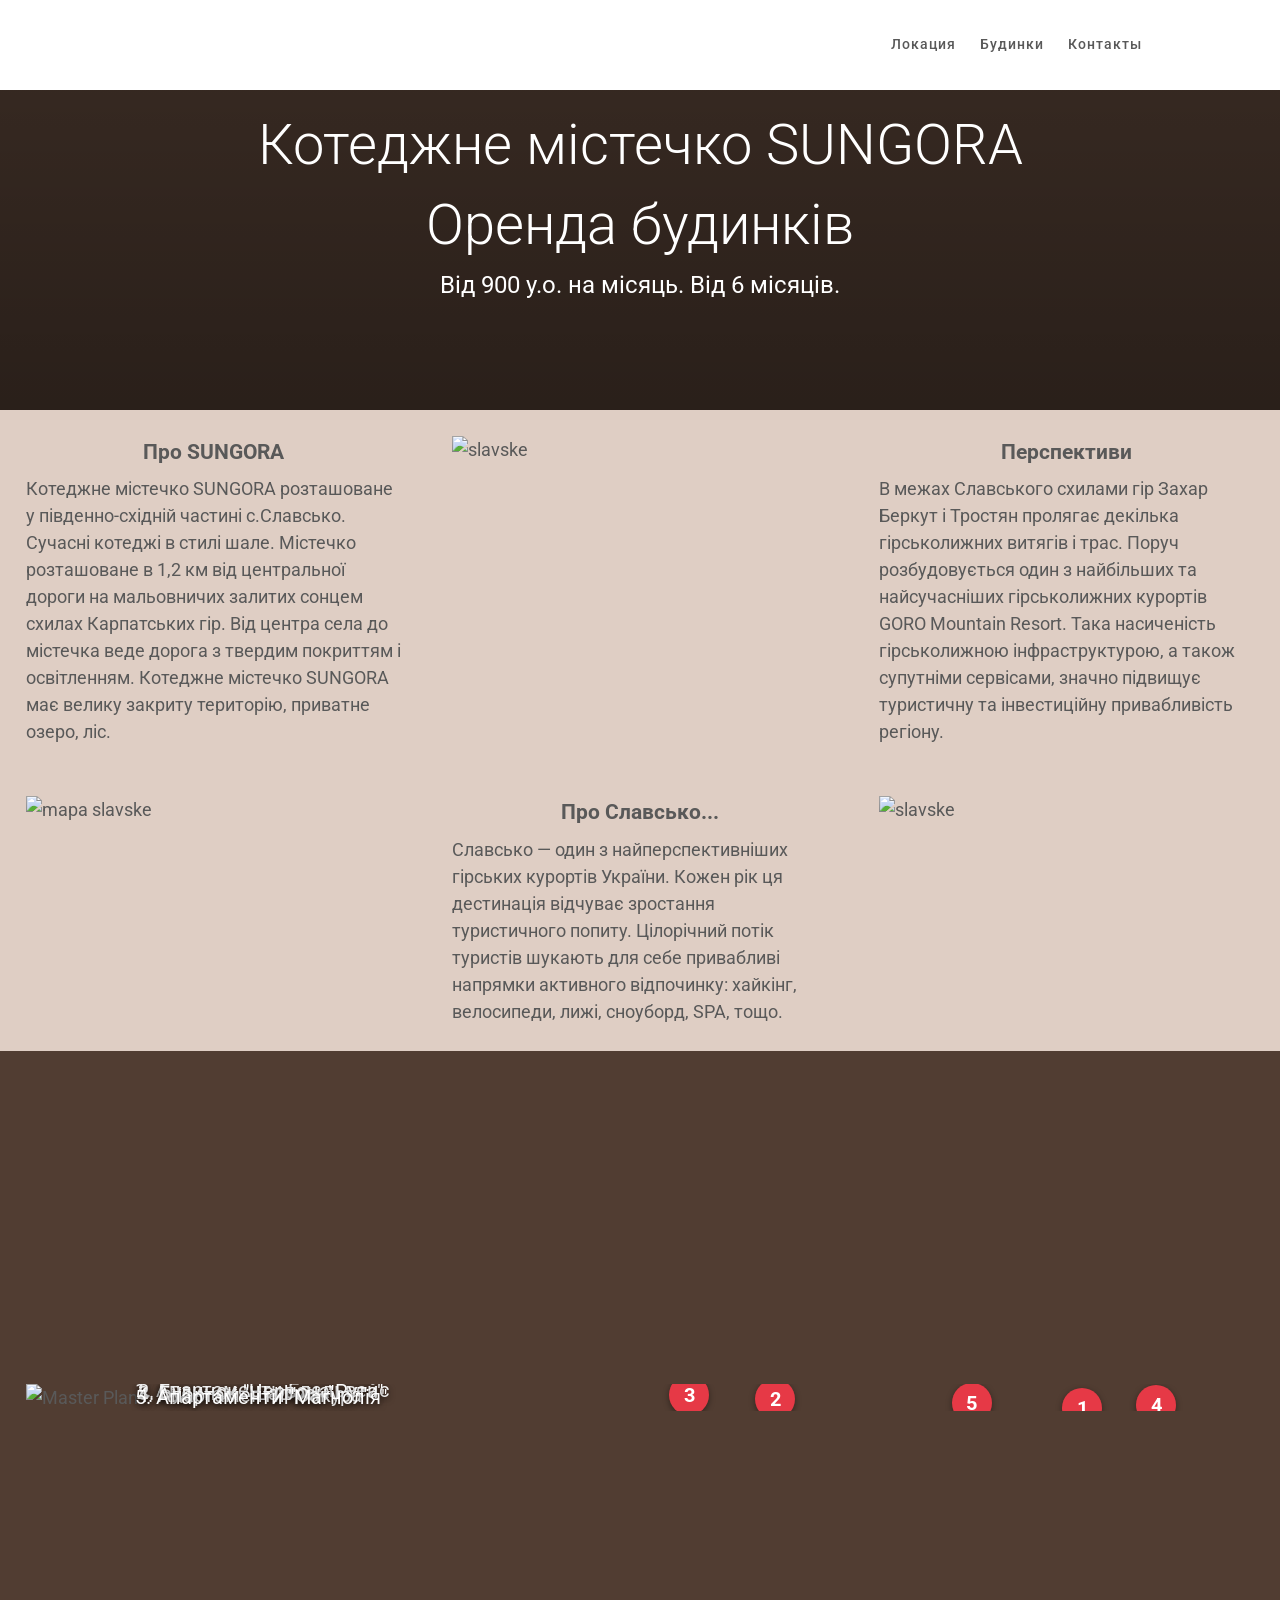
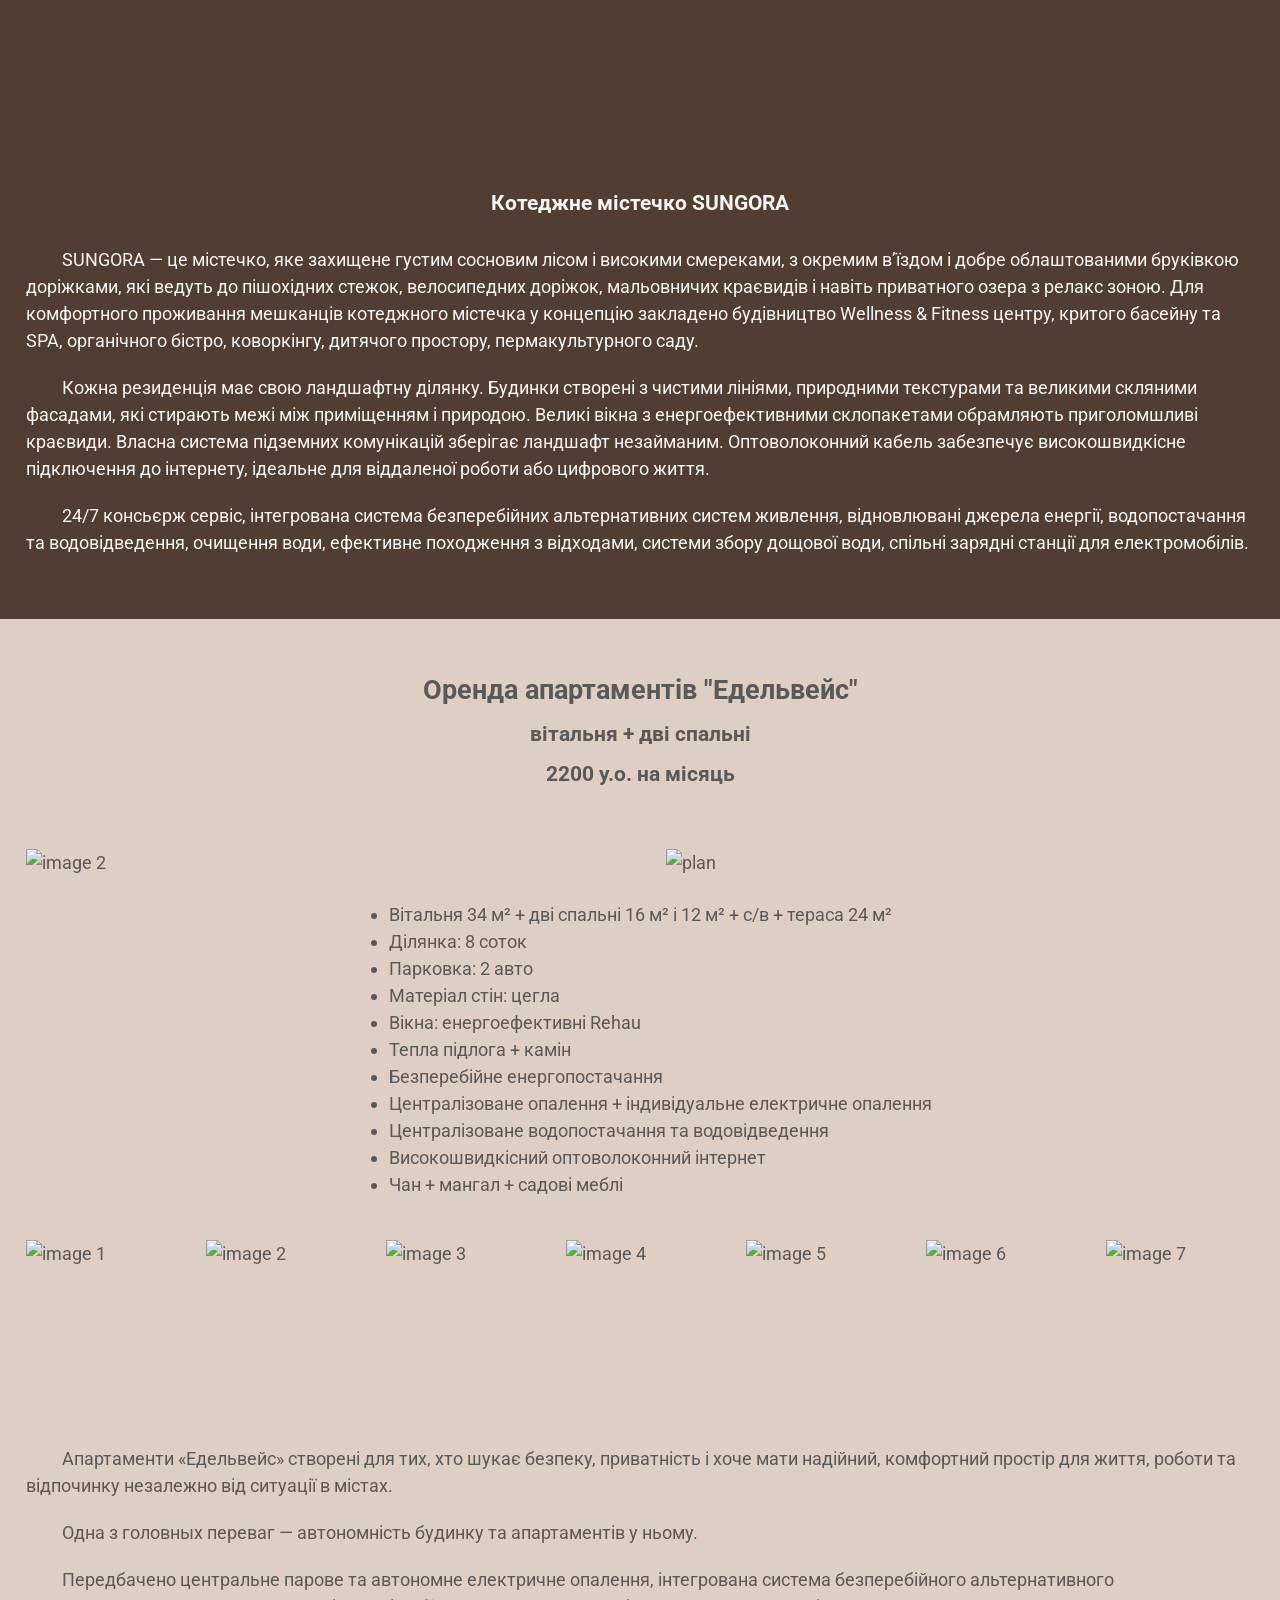
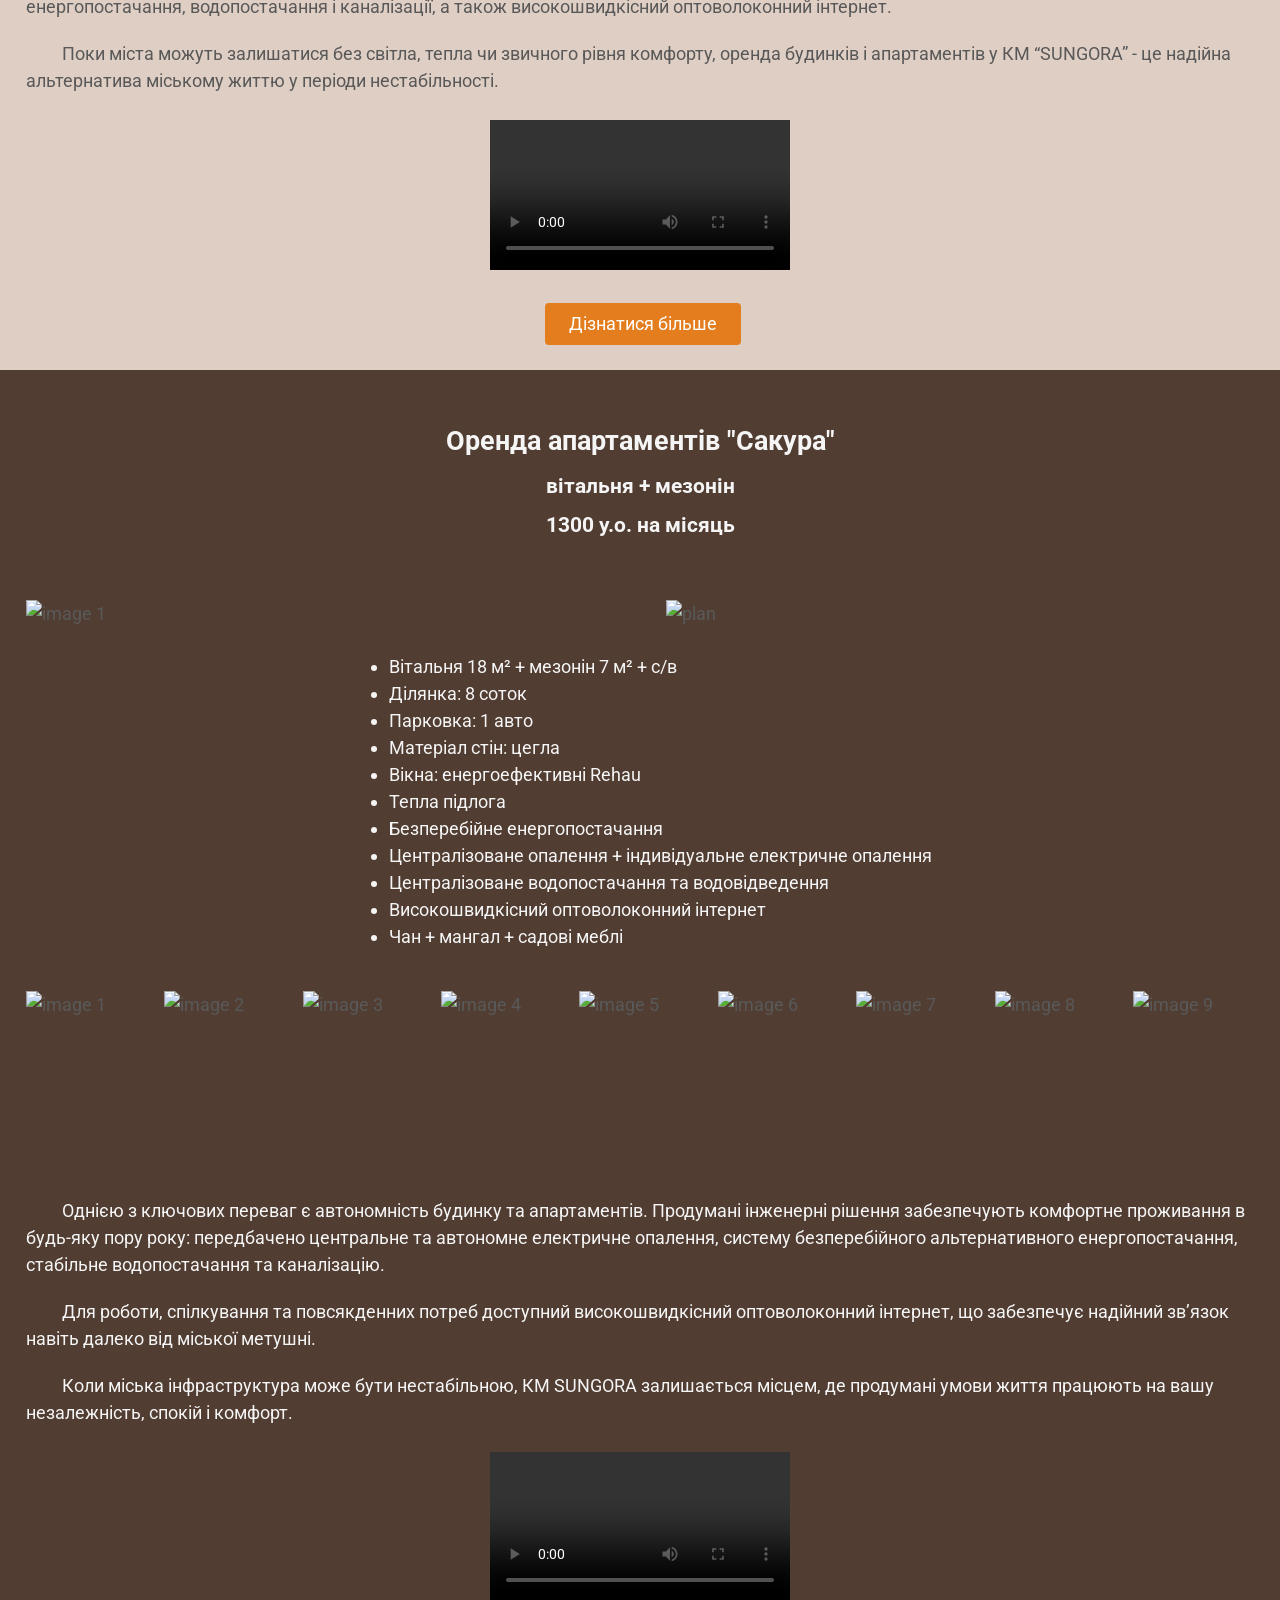
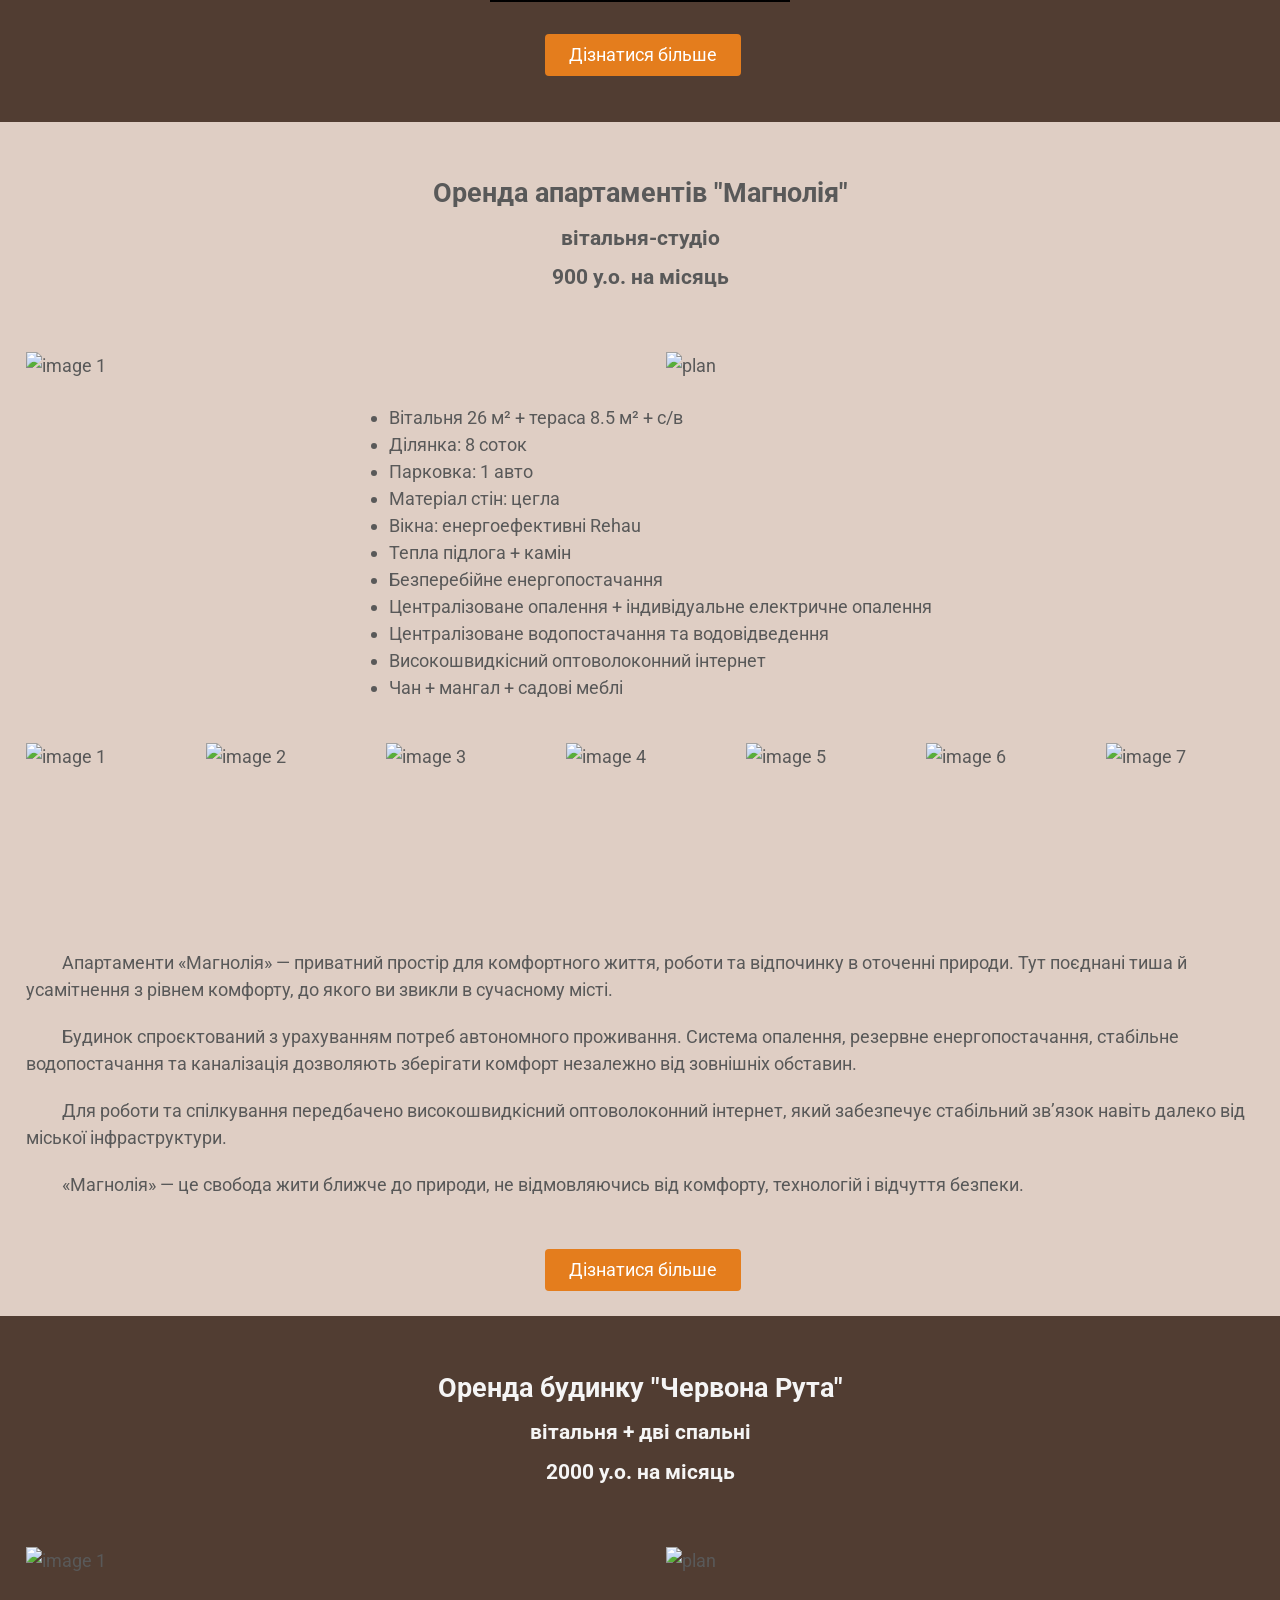
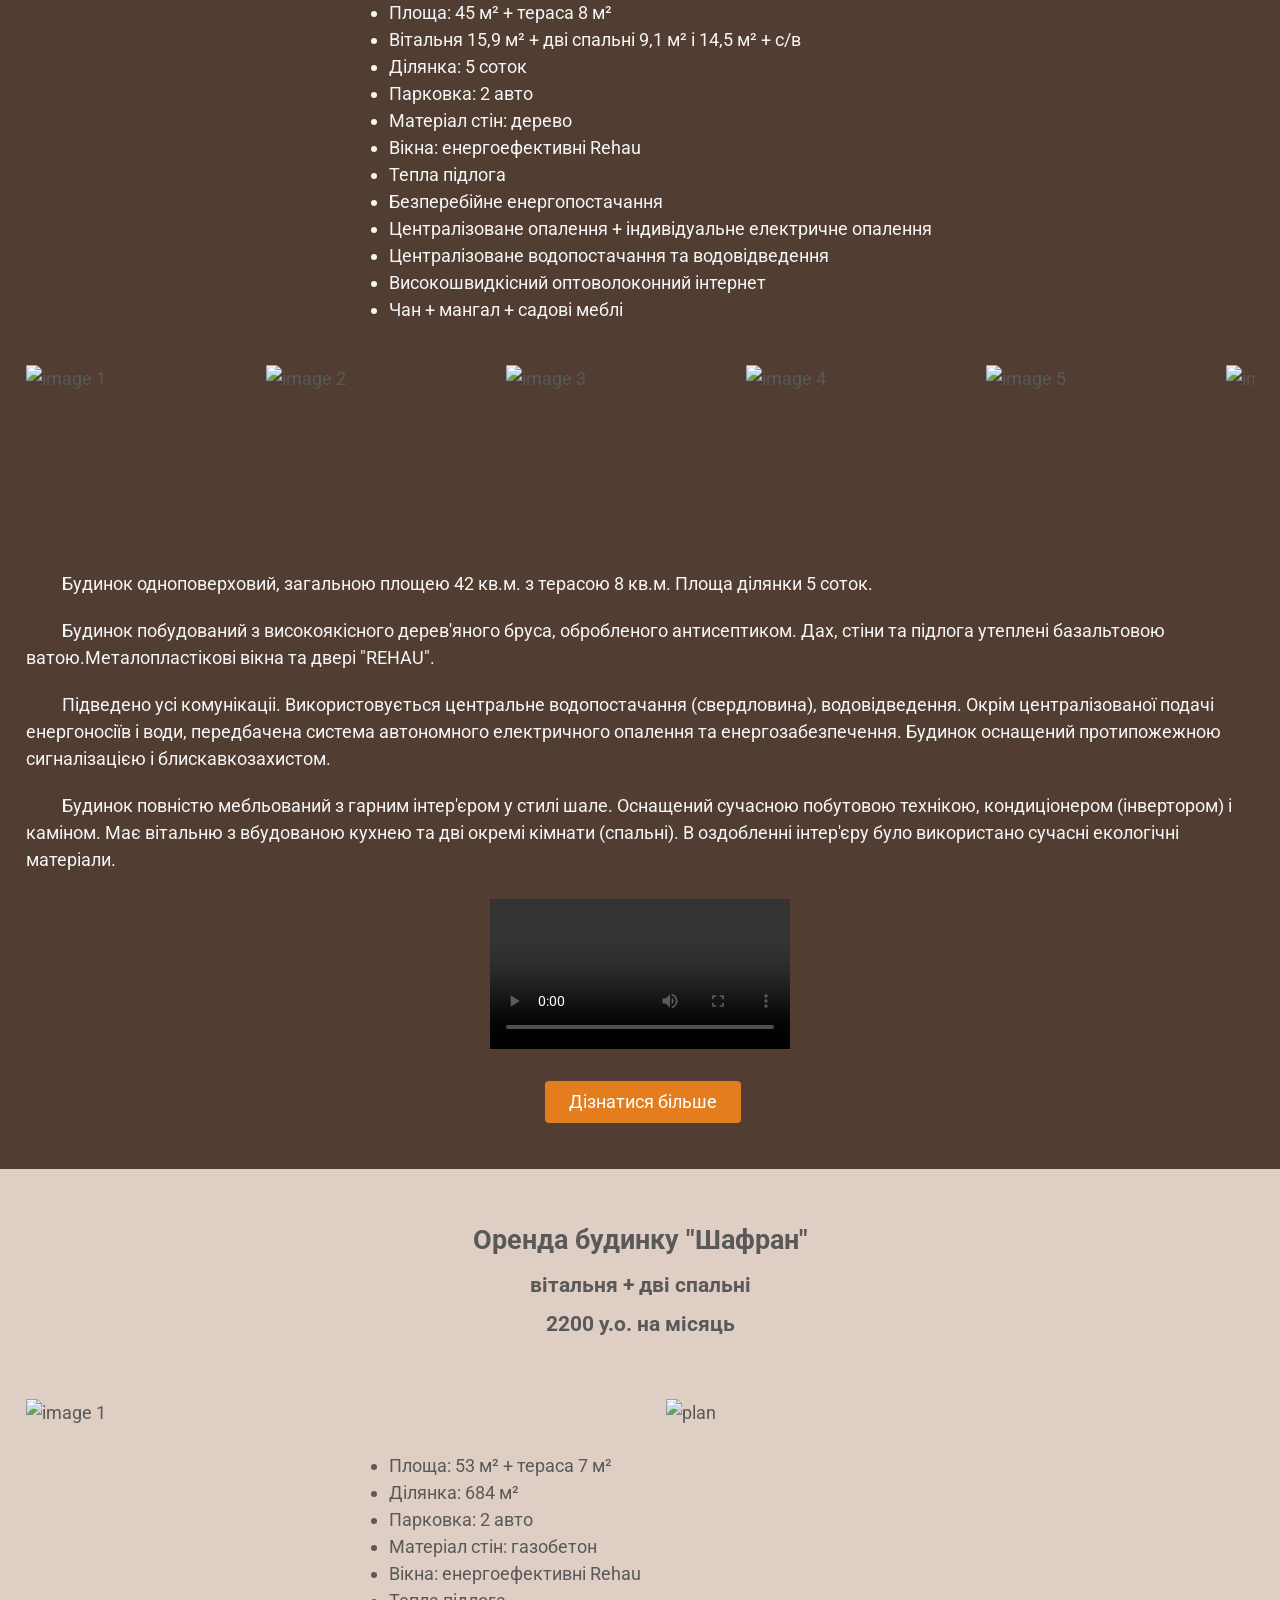
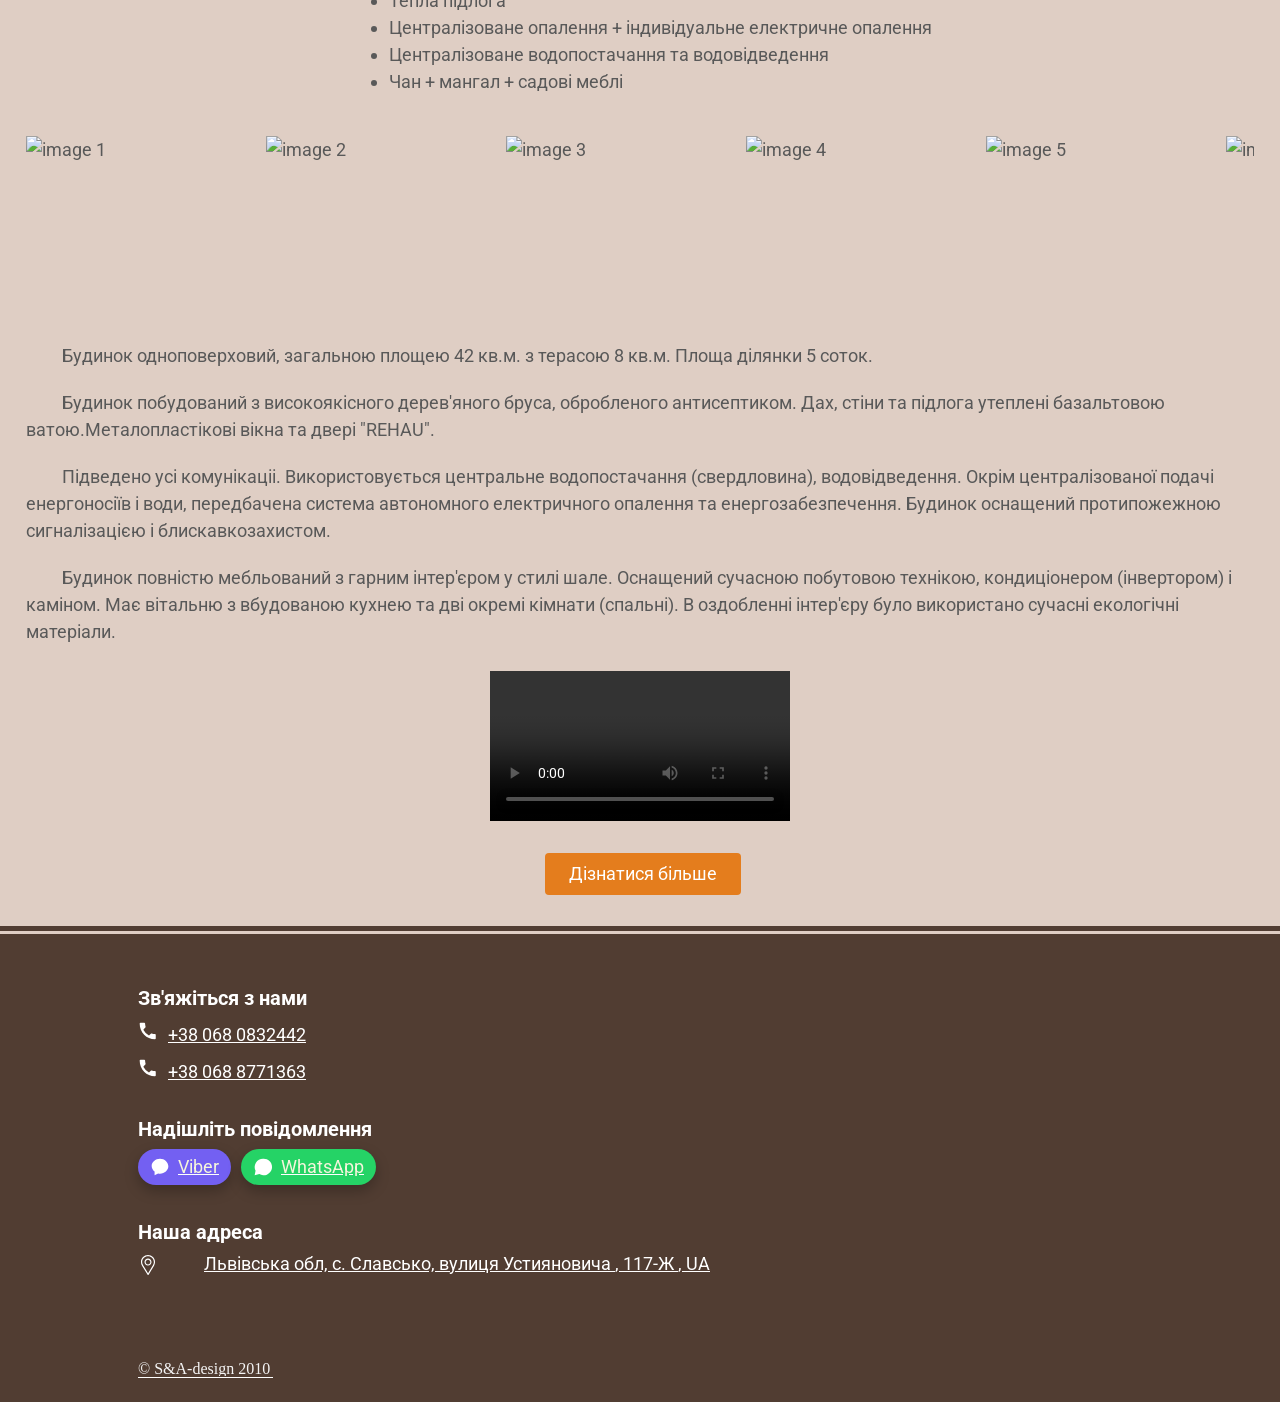
==== commit 9c9e18c3: "Add files via upload" ====
--- a/index.html
+++ b/index.html
@@ -15,8 +15,8 @@
 	
 	<link rel="canonical" href="https://grey-master.github.io/sungora/index.html">
 
-	<meta property="og:title" content="Довгострокова оренда котеджі у Славському">
-	<meta property="og:description" content="Орендуйте котедж у КМ Sungora. Отримуйте можливість насолоджуватися красою Карпат кожного дня. Відчуйте гармонію з природою та комфорт сучасного життя в одному з найкрасивіших місць України.">
+	<meta property="og:title" content="Довгострокова оренда котеджів у Славському">
+	<meta property="og:description" content="Орендуйте котедж у КМ SUNGORA. Отримуйте можливість насолоджуватися красою Карпат кожного дня. Відчуйте гармонію з природою та комфорт сучасного життя в одному з найкрасивіших місць України.">
 	<meta property="og:image" content="https://www.dl.dropboxusercontent.com/scl/fi/254s3b1fpb2abld05in00/edelveys1.jpg?rlkey=q58ir7pmqc4dx10euwmdyspp1&st=fye5nvah&dl=0">
 	<meta property="og:type" content="website">
 	<meta property="og:url" content="https://grey-master.github.io/sungora">
@@ -275,7 +275,7 @@
 
 				<div class="item item-milk img1">
 					<img alt="mapa slavske" loading="lazy"
-						src="https://www.dl.dropboxusercontent.com/scl/fi/gkjvmsq5f6p9gwb5w15we/mapa.jpg?rlkey=6jzew1bivre3zqrd9oixcy2kb&st=4m9houj9&dl=0"
+						src="https://www.dl.dropboxusercontent.com/scl/fi/hguu2r88e0btixx5611xp/mapa_plan_540_360.jpg?rlkey=m3y1gb3eem7w1y7sc3eb4za5r&st=p6znbsix&dl=0"
 						alt="">
 				</div>
 
@@ -315,49 +315,34 @@
 				</div>
 
 				<div class="item item-coffi img4" id="houses">
-					<div class="plan">
+					<div class="hero-wrapper">
 						<img alt="Master Plan" loading="lazy"
-							src="https://www.dl.dropboxusercontent.com/scl/fi/v5cmjdtl6yer96kj8r6ew/plan-panorama.jpg?rlkey=h9zhs69suqhzolktnprmw2s10&st=4slzo6pg&dl=0">
-						<svg viewBox="0 0 1672 941">
-						<circle data-id="chervona_ruta" class="apprent" cx="970" cy="497" r="30"
-								aria-label="Перейти к розділу Chervona Ruta" onclick="scrollToSection('chervona_ruta')"/>
-						<rect data-id="chervona_ruta" class="apprent" x="57" y="400" width="340" height="25"
-								aria-label="Перейти к розділу Chervona Ruta" onclick="scrollToSection('chervona_ruta')"/>
-
-						<circle data-id="edelveys" class="apprent" cx="1420" cy="889" r="30"
-								aria-label="Перейти к розділу Edelveys" onclick="scrollToSection('edelveys')"/>
-						<rect data-id="edelveys" class="apprent" x="57" y="368" width="340" height="25"
-								aria-label="Перейти к розділу Edelveys" onclick="scrollToSection('edelveys')"/>
-
-						<circle data-id="sakura" class="apprent" cx="1526" cy="725" r="30"
-								aria-label="Перейти к розділу Sakura" onclick="scrollToSection('sakura')"/>
-						<rect data-id="sakura" class="apprent" x="57" y="465" width="340" height="25"
-								aria-label="Перейти к розділу Sakura" onclick="scrollToSection('sakura')"/>
-
-						<circle data-id="magnolia" class="apprent" cx="1240" cy="618" r="30"
-								aria-label="Перейти к розділу Magnolia" onclick="scrollToSection('magnolia')"/>
-						<rect data-id="magnolia" class="apprent" x="57" y="498" width="340" height="25"
-								aria-label="Перейти к розділу Magnolia" onclick="scrollToSection('magnolia')"/>
-
-						<circle data-id="shaphran" class="apprent" cx="815" cy="356" r="30"
-								aria-label="Перейти к розділу Shaphran" onclick="scrollToSection('shaphran')"/>
-						<rect data-id="shaphran" class="apprent" x="57" y="432" width="340" height="25"
-								aria-label="Перейти к розділу Shaphran" onclick="scrollToSection('shaphran')"/>
-						</svg>
+							src="https://www.dl.dropboxusercontent.com/scl/fi/pexosytafp0tw25sw0fth/panorama.jpg?rlkey=0jc2yw9tjnq56hqeidjg1dkwn&st=3b2luqna&dl=0" class="hero-image">
+						<p class="obj obj1" data-number="1" data-target="edelveis" tabindex="0">1. Апартаменти Едельвейс</p>
+						<p class="obj obj2" data-number="2" data-target="chervona_ruta" tabindex="0">2. Будинок "Червона Рута"</p>
+						<p class="obj obj3" data-number="3" data-target="shafran" tabindex="0">3. Будинок "Шафран"</p>
+						<p class="obj obj4" data-number="4" data-target="sakura" tabindex="0">4. Апартаменти "Сакура"</p>
+						<p class="obj obj5" data-number="5" data-target="magnolia" tabindex="0">5. Апартаменти "Магнолія"</p>
+						
+						<span class="marker" data-number="1" data-target="edelveis" style="top: 89%; left: 86%;">1</span>
+						<span class="marker" data-number="2" data-target="chervona_ruta" style="top: 57%; left: 61%;">2</span>
+						<span class="marker" data-number="3" data-target="shafran" style="top: 42%; left: 54%;">3</span>
+						<span class="marker" data-number="4" data-target="sakura" style="top: 80%; left: 92%;">4</span>
+						<span class="marker" data-number="5" data-target="magnolia" style="top: 70%; left: 77%;">5</span>
 					</div>
 				</div>
 
 				
 
 				<div class="item item-coffi text4">
-					<h3 style="color: #f5f5f5;">Концепція еco-friendly</h3>
+					<h3 style="color: #f5f5f5;">Котеджне містечко SUNGORA</h3>
 					<div style="color: #f5f5f5;">
 						<p></p>
 						
-						<p>SUNGORA — це більше, ніж просто красивий дизайн. Це спільнота, яка повністю забезпечена сучасними технологіями та готова до майбутнього. Містечко захищене густим сосновим лісом і високими смереками, з окремим в’їздом і добре облаштованими бруківкою доріжками, які ведуть до пішохідних стежок, велосипедних доріжок, мальовничих краєвидів і навіть приватного озера з релакс зоною. Для комфортного проживання мешканців котеджного містечка у концепцію закладено будівництво Wellness & Fitness центру, критого басейну та SPA, органічного бістро, коворкінгу, дитячого простору, пермакультурного саду.</p>
+						<p>SUNGORA — це містечко, яке захищене густим сосновим лісом і високими смереками, з окремим в’їздом і добре облаштованими бруківкою доріжками, які ведуть до пішохідних стежок, велосипедних доріжок, мальовничих краєвидів і навіть приватного озера з релакс зоною. Для комфортного проживання мешканців котеджного містечка у концепцію закладено будівництво Wellness & Fitness центру, критого басейну та SPA, органічного бістро, коворкінгу, дитячого простору, пермакультурного саду.</p>
 						<p>Кожна резиденція має свою ландшафтну ділянку. Будинки створені з чистими лініями, природними текстурами та великими скляними фасадами, які стирають межі між приміщенням і природою. Великі вікна з енергоефективними склопакетами обрамляють приголомшливі краєвиди. Власна система підземних комунікацій  зберігає ландшафт незайманим. Оптоволоконний кабель забезпечує високошвидкісне підключення до інтернету, ідеальне для віддаленої роботи або цифрового життя.</p>
 						
-						<p>24/7 консьєрж сервіс, інтегрована система безперебійних альтернативних систем живлення, відновлювані джерела енергії, водопостачання та водовідведення, очищення води, ефективне повodження з відходами, системи збору дощової води, спільні зарядні станції для електромобілів. </p>
+						<p>24/7 консьєрж сервіс, інтегрована система безперебійних альтернативних систем живлення, відновлювані джерела енергії, водопостачання та водовідведення, очищення води, ефективне похoдження з відходами, системи збору дощової води, спільні зарядні станції для електромобілів. </p>
 							
 						
 						
@@ -371,7 +356,7 @@
 			</div>
 		</section>
 		<section >
-			<div class="grid-house-apart item-milk" id="edelveys">
+			<div class="grid-house-apart item-milk" id="edelveis">
 				<div class="item house text9" >
 					<div>
 						<h2>Оренда апартаментів "Едельвейс"</h2>
@@ -803,8 +788,8 @@
 			</div>
 			
 			
-<!--Блок будинку Shaphran -->
-			<div class="grid-house-apart item-milk"  id="shaphran">
+<!--Блок будинку Shafran -->
+			<div class="grid-house-apart item-milk"  id="shafran">
 				<div class="item house text9">
 					<h2>Оренда будинку "Шафран"</h2>
 					<h3>вітальня + дві спальні</h3>
--- a/style1.css
+++ b/style1.css
@@ -613,4 +613,153 @@
 	fill: rgba(190, 127, 8, 0.61); /* подсвеченное состояние */
 	stroke: rgb(190, 127, 8);
 	stroke-width: 3;
+}
+
+
+/*Адаптивный текст на картинке*/
+
+
+.hero-wrapper {
+  position: relative;
+  width: 100%;
+  overflow: hidden;
+}
+
+.hero-image {
+  width: 100%;
+  height: auto;
+  display: block;
+}
+
+.obj {
+  position: absolute;
+  
+  font-family: 'Roboto', sans-serif;
+  color: #ffffff;
+  text-align: center;
+  margin: 0;
+  white-space: nowrap;
+  text-shadow: 0 2px 6px rgba(0, 0, 0, 0.6); /* для читаемости на светлом фоне */
+}
+
+.obj1 {
+  top: 21%;
+  left: 14%;
+  transform: translate(-35%, -50%); /*местоположение теста относительно центра текста*/
+}
+.obj2 {
+  top: 28%;
+  left: 14%;
+  transform: translate(-35%, -50%); /*местоположение теста относительно центра текста*/
+}
+.obj3 {
+  top: 35%;
+  left: 12.6%;
+  transform: translate(-35%, -50%); /*местоположение теста относительно центра текста*/
+}
+.obj4 {
+  top: 42%;
+  left: 13.5%;
+  transform: translate(-35%, -50%); /*местоположение теста относительно центра текста*/
+}
+.obj5 {
+  top: 49%;
+  left: 14%;
+  transform: translate(-35%, -50%); /*местоположение теста относительно центра текста*/
+}
+
+/* Базовый размер — больше 992px */
+.obj {
+  font-size: 20px;
+}
+
+/* max-width: 992px */
+@media (max-width: 992px) {
+  .obj {
+    font-size: 17px;
+  }
+}
+
+/* max-width: 767px */
+@media (max-width: 767px) {
+  .obj {
+    font-size: 13px;
+  }
+}
+
+/*Круги на картинке*/
+
+.marker {
+  position: absolute;
+  transform: translate(-50%, -50%); /* центрируем сам кружок относительно точки */
+  
+  display: flex;
+  align-items: center;
+  justify-content: center;
+  
+  border-radius: 50%;
+  background-color: #e63946; /* красный */
+  color: #ffffff;
+  font-family: 'Roboto', sans-serif;
+  font-weight: 700;
+  
+  cursor: pointer;
+  box-shadow: 0 2px 6px rgba(0, 0, 0, 0.4);
+  transition: transform 0.2s ease;
+}
+
+.marker:hover {
+  transform: translate(-50%, -50%) scale(1.15); /* лёгкое увеличение при наведении */
+}
+
+/* Базовый размер — больше 992px */
+.marker {
+  width: 40px;
+  height: 40px;
+  font-size: 20px;
+}
+
+/* max-width: 992px */
+@media (max-width: 992px) {
+  .marker {
+    width: 32px;
+    height: 32px;
+    font-size: 17px;
+  }
+}
+
+/* max-width: 767px */
+@media (max-width: 767px) {
+  .marker {
+    width: 20px;
+    height: 20px;
+    font-size: 11px;
+  }
+}
+
+/*Синхронное выделение кружков и надписей*/
+
+.marker,
+.obj {
+  cursor: pointer;
+  transition: background-color 0.2s ease, color 0.2s ease, transform 0.2s ease;
+}
+
+/* Состояние выделения при наведении/фокусе */
+.marker.active {
+  background-color: #ffb703; /* акцентный цвет вместо красного */
+  transform: translate(-50%, -50%) scale(1.25);
+}
+
+.obj.active {
+  color: #ffb703;
+  font-weight: 700;
+}
+
+/* Убираем стандартную рамку фокуса у маркеров/надписей, 
+   но добавляем свою — для доступности */
+.marker:focus-visible,
+.obj:focus-visible {
+  outline: 2px solid #ffb703;
+  outline-offset: 2px;
 }
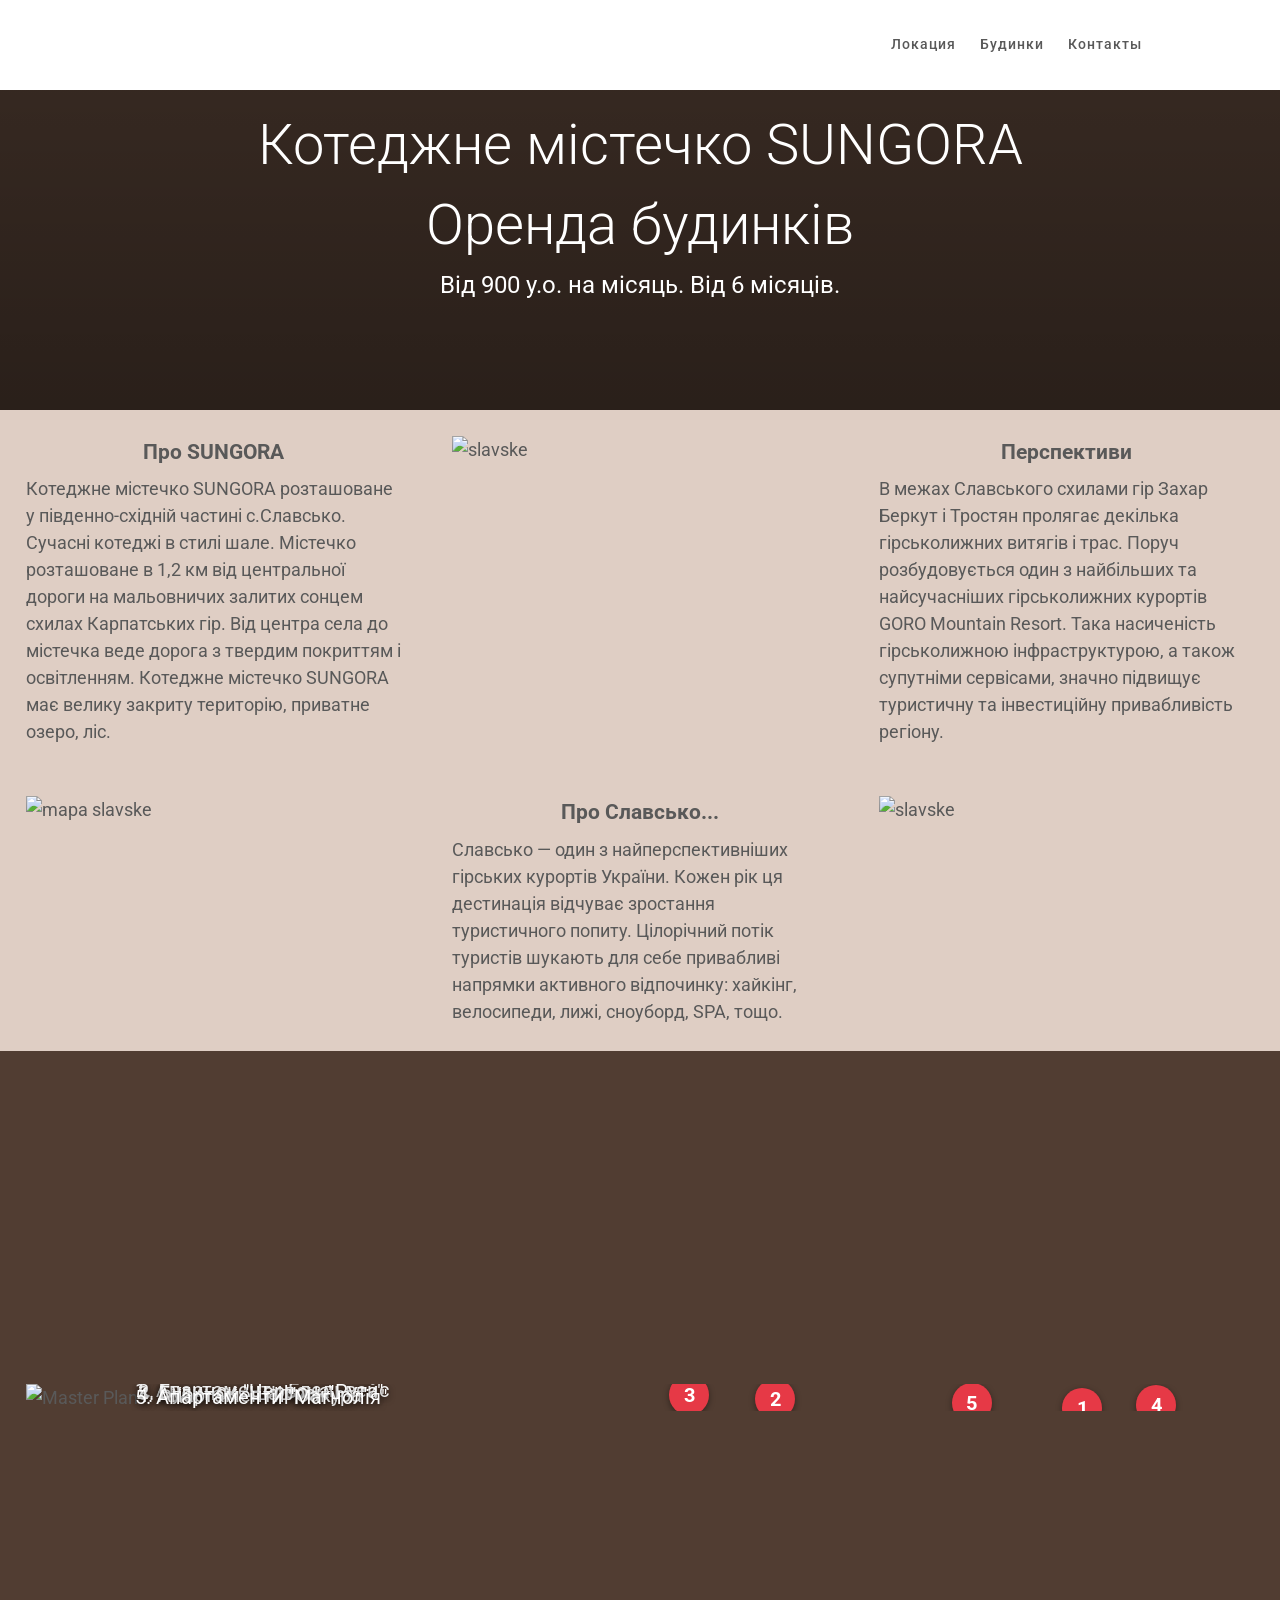
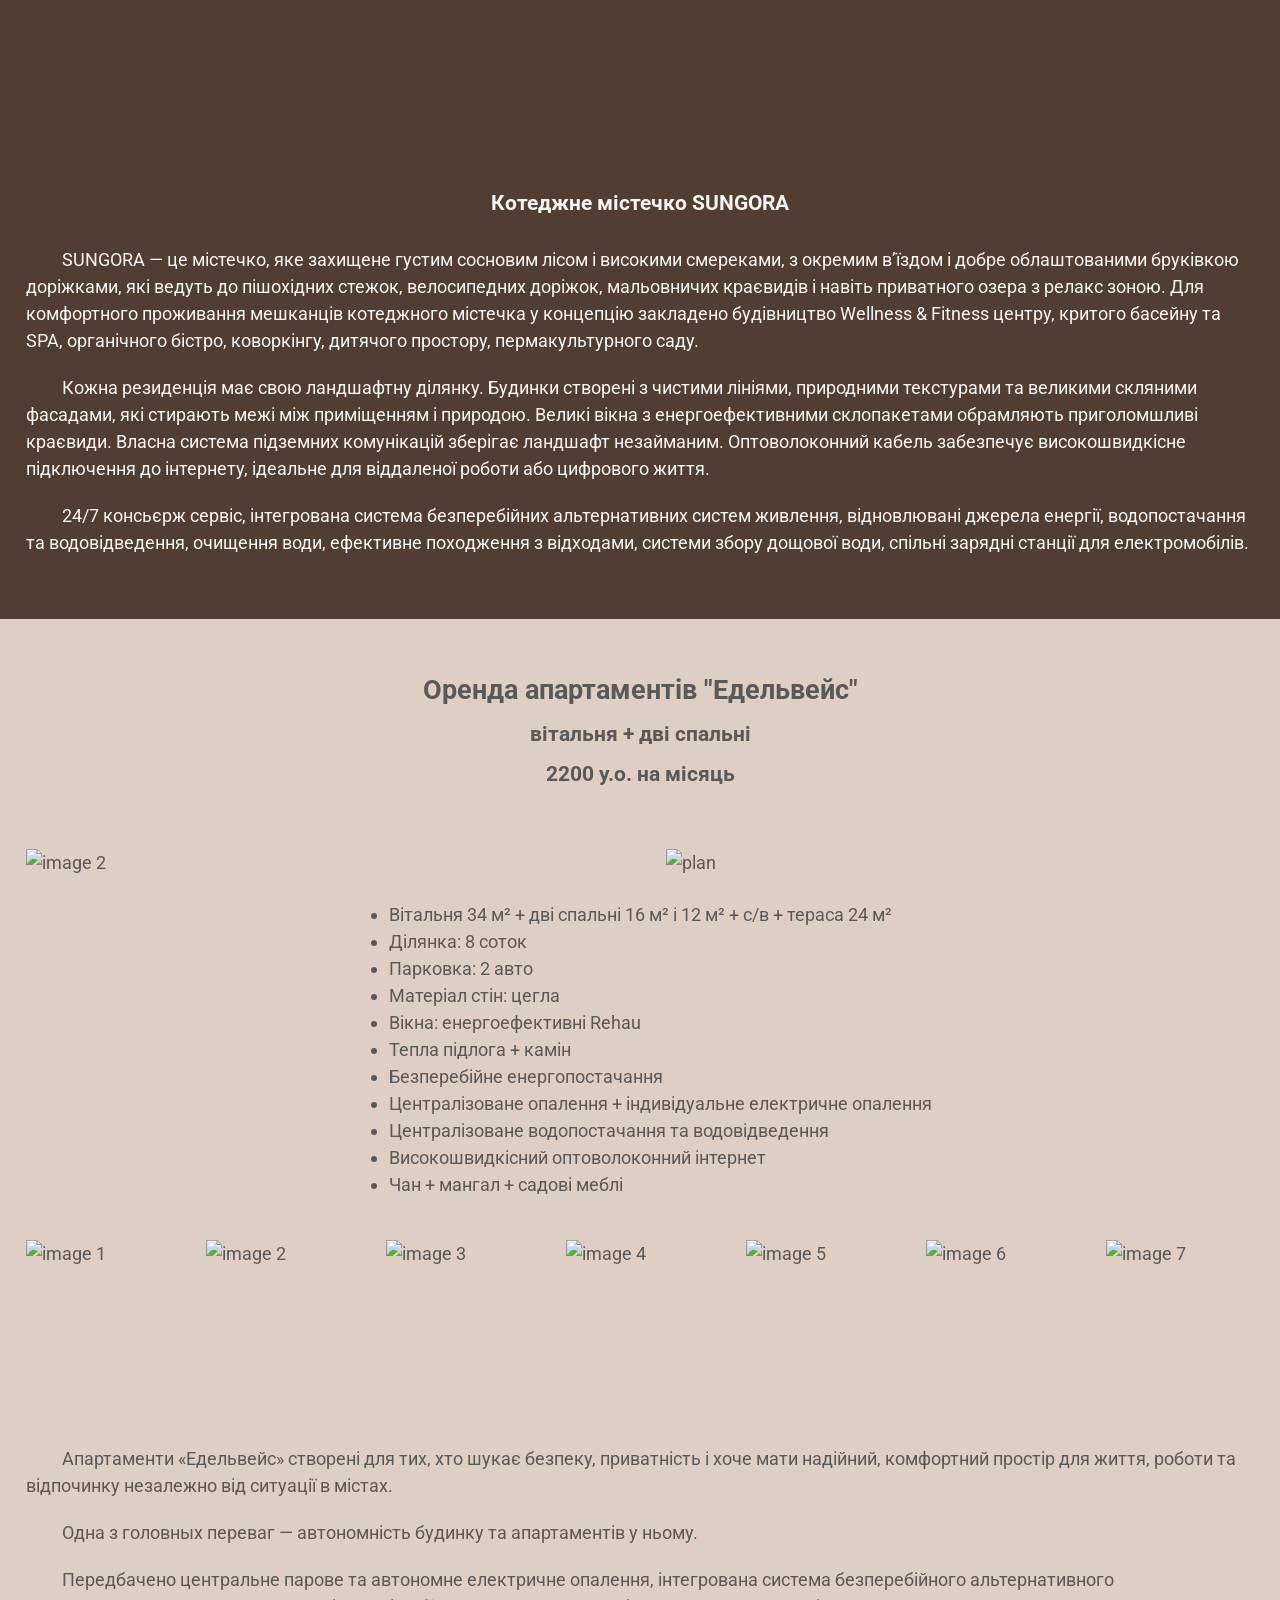
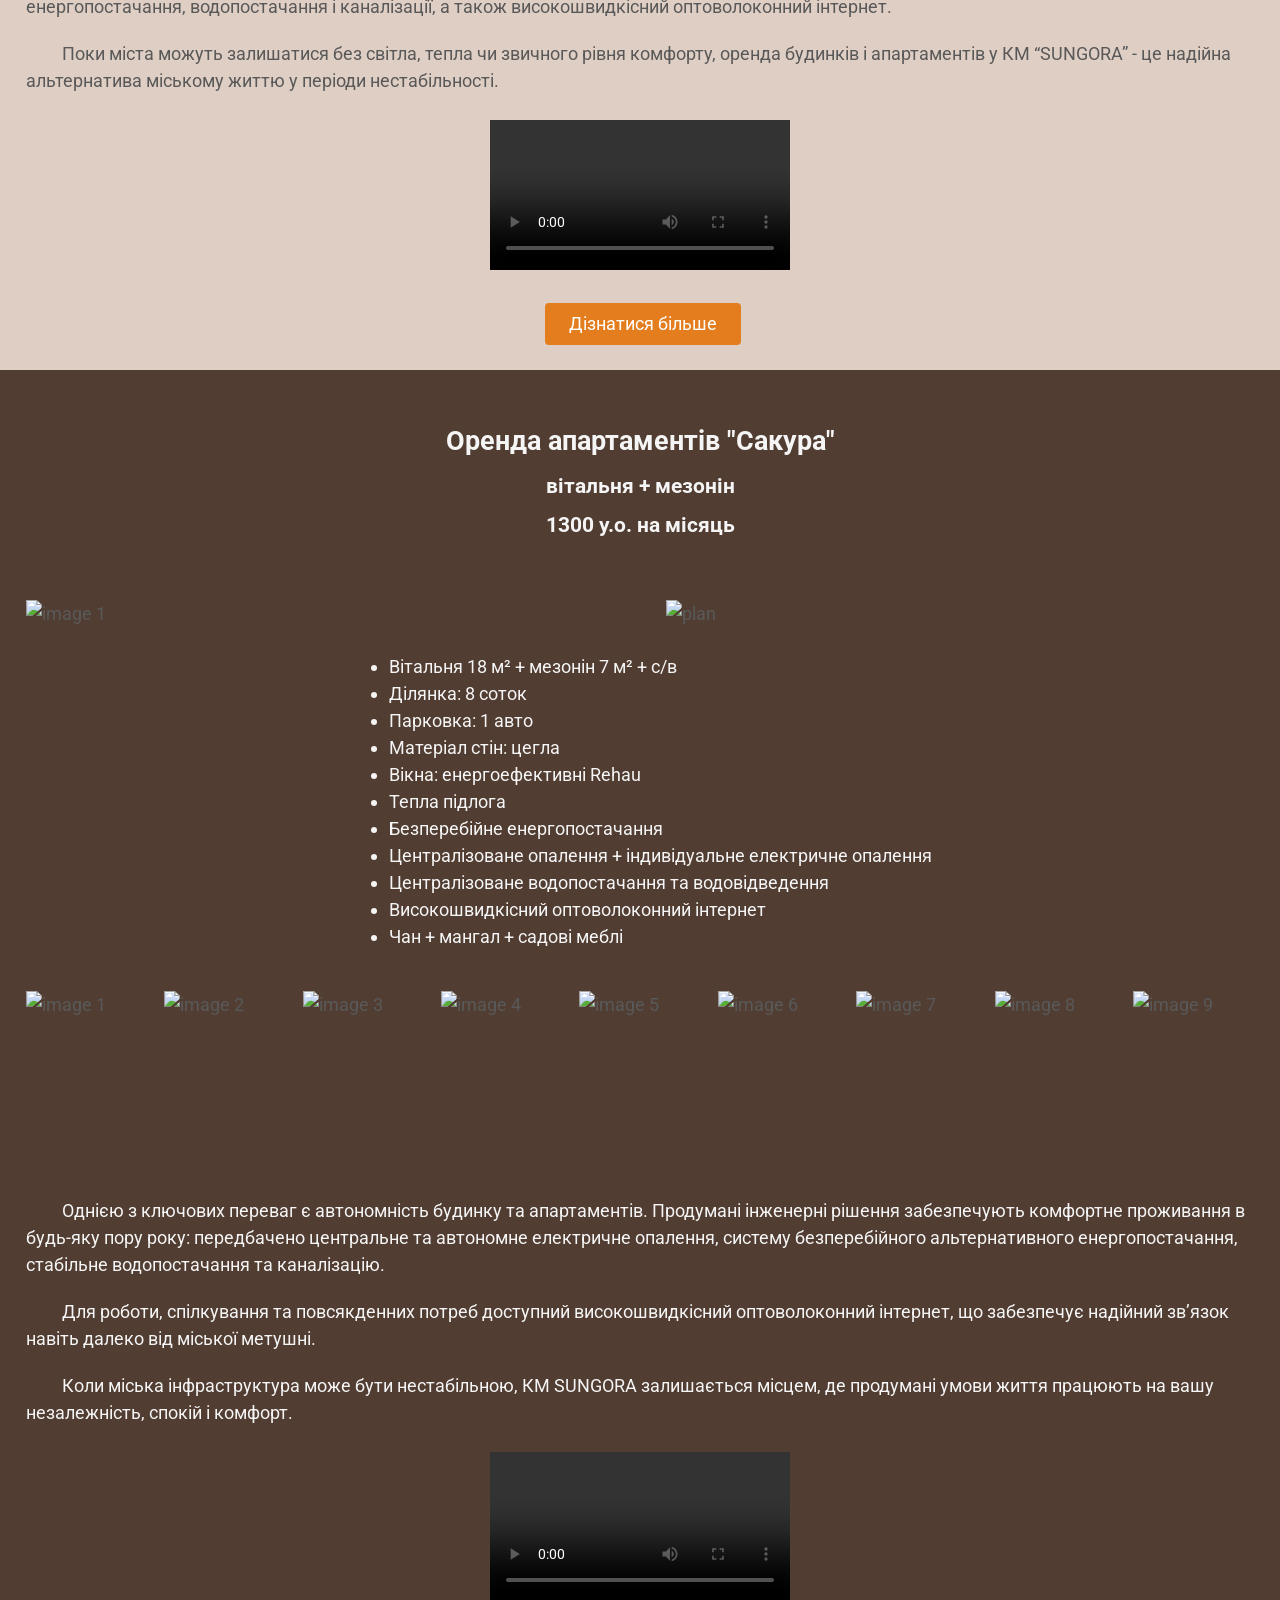
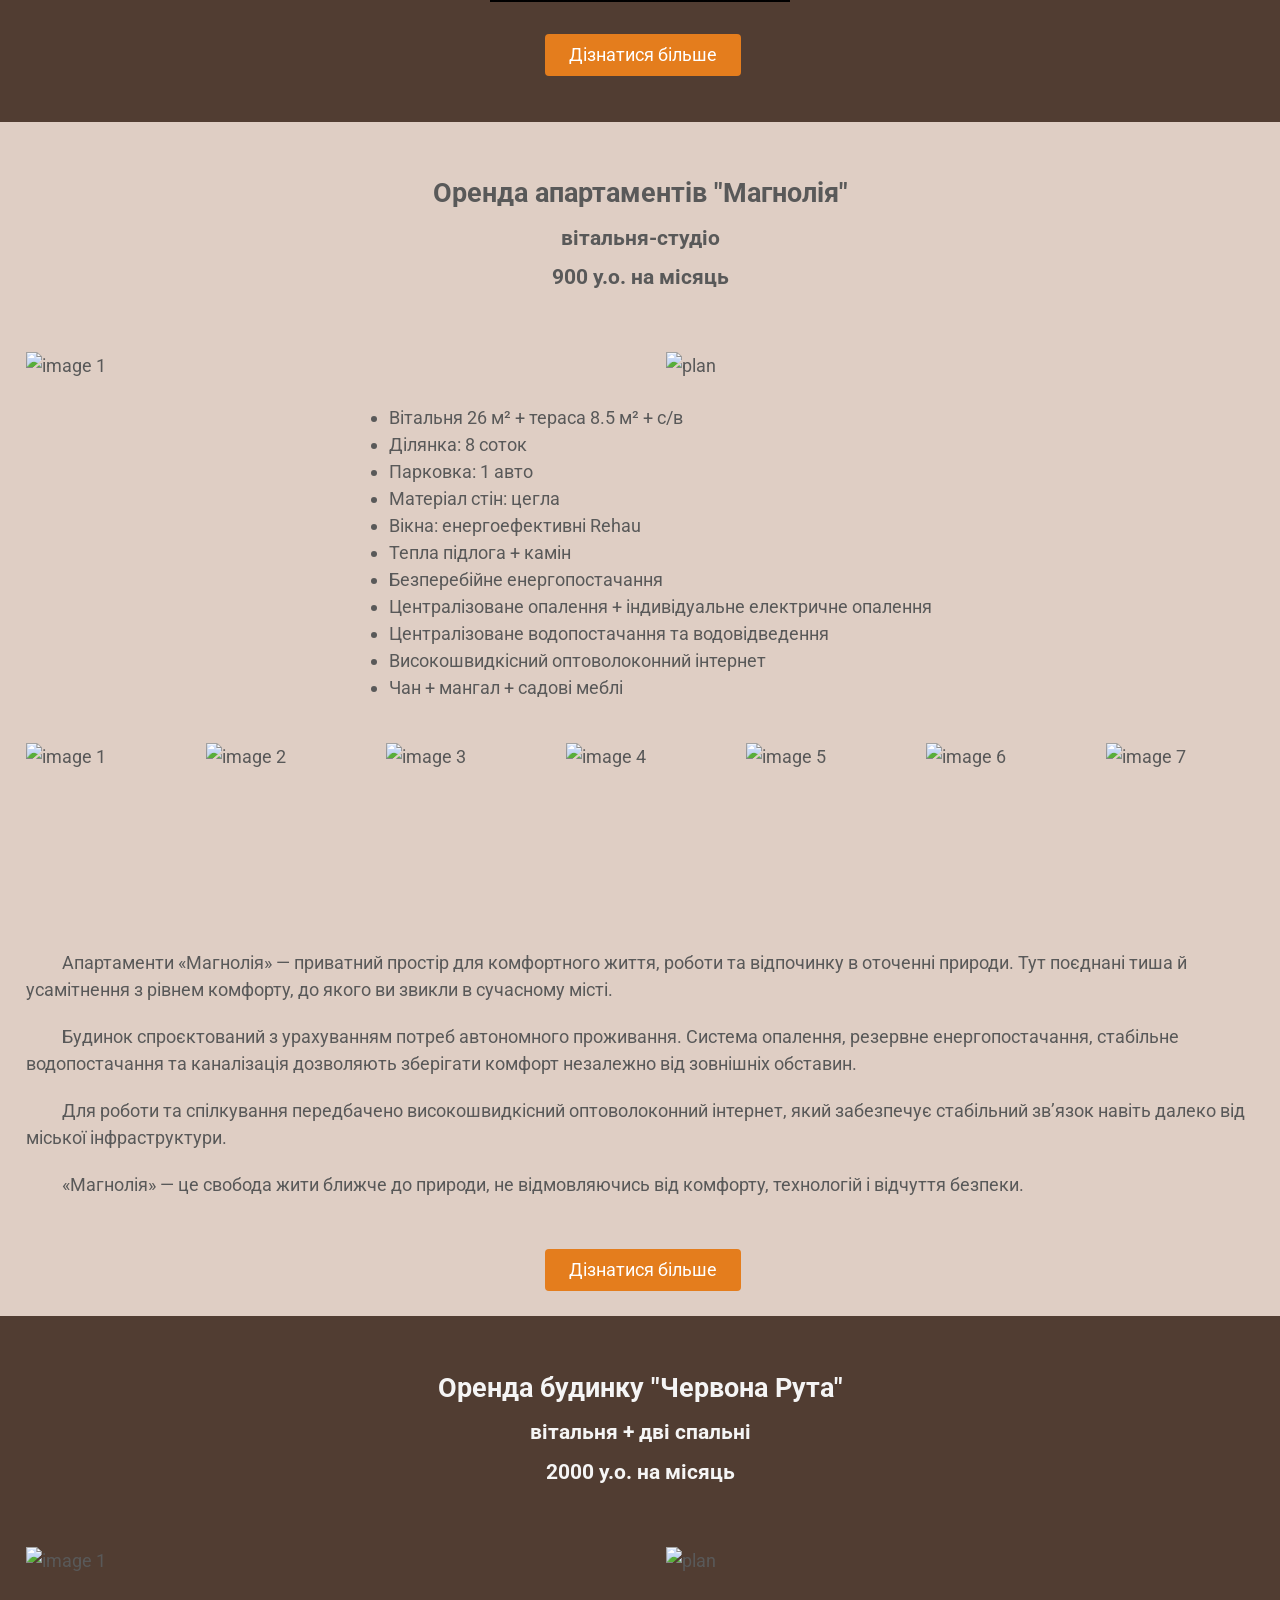
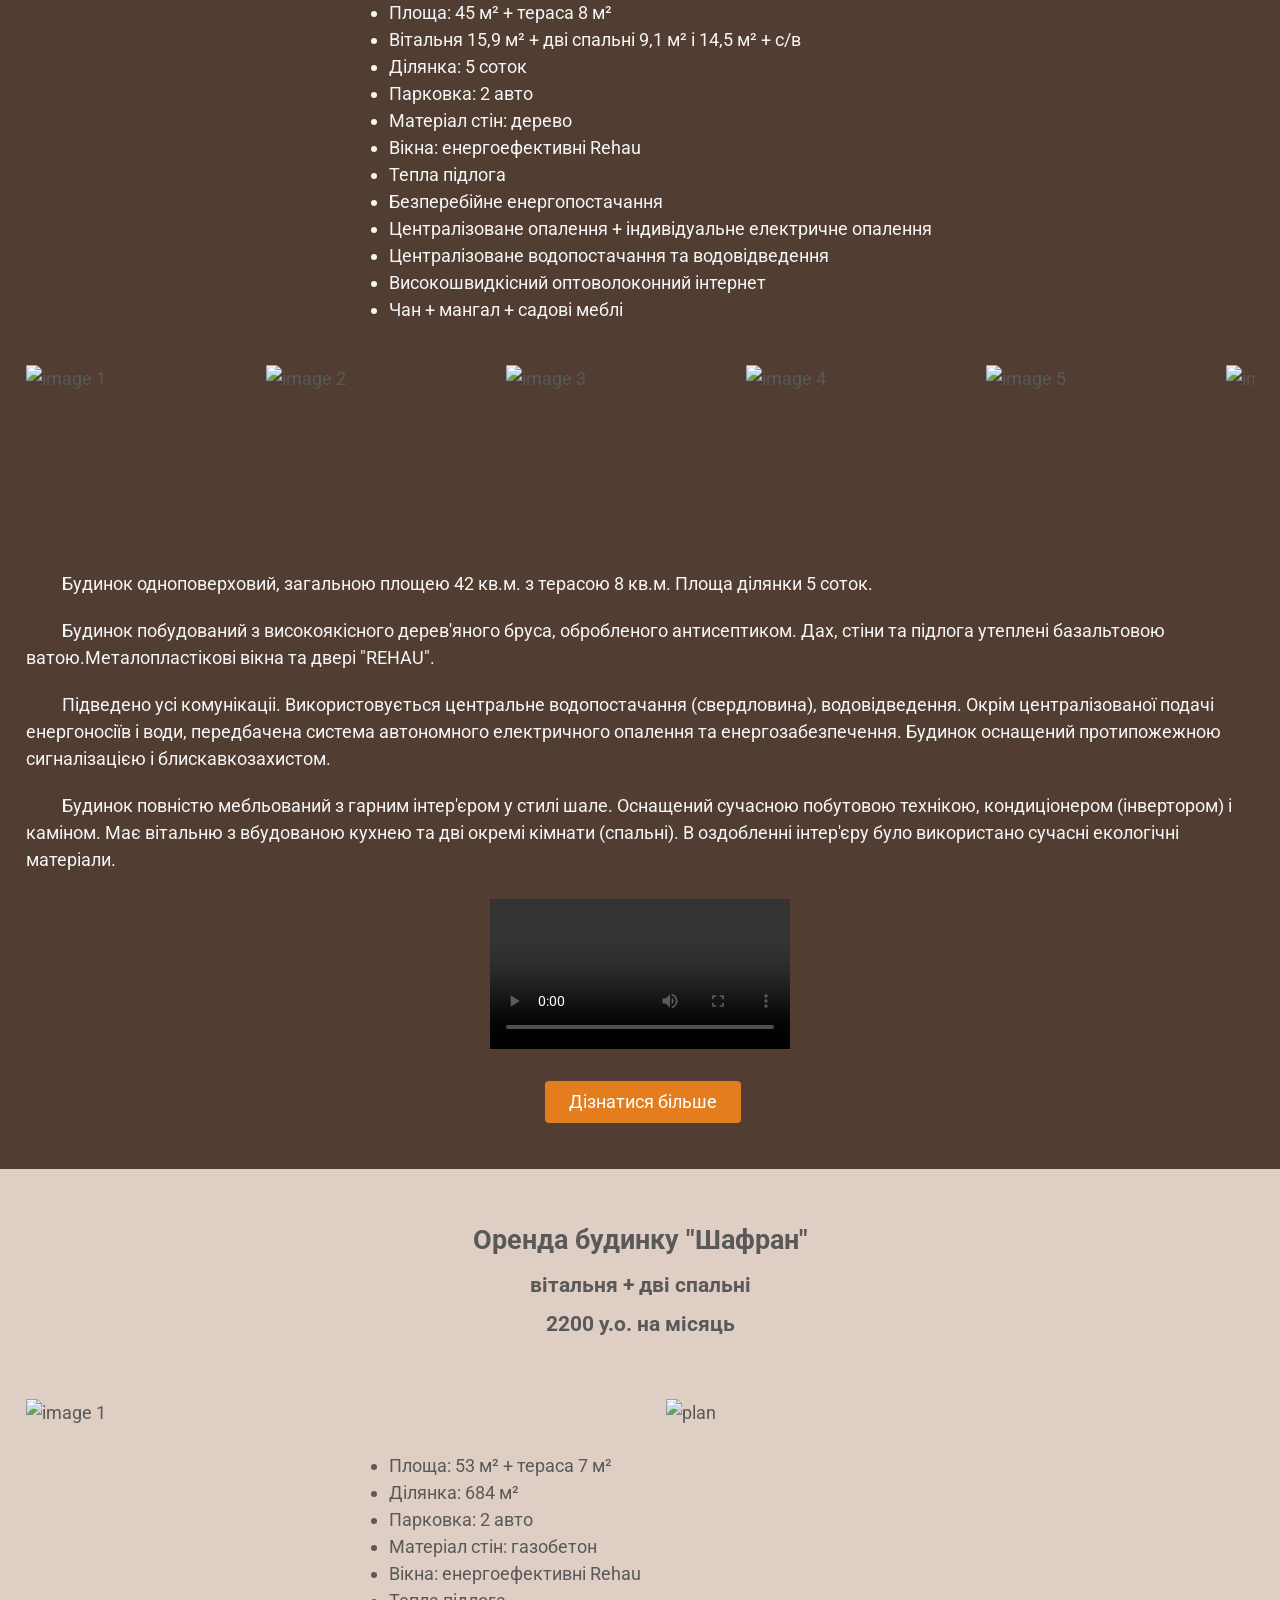
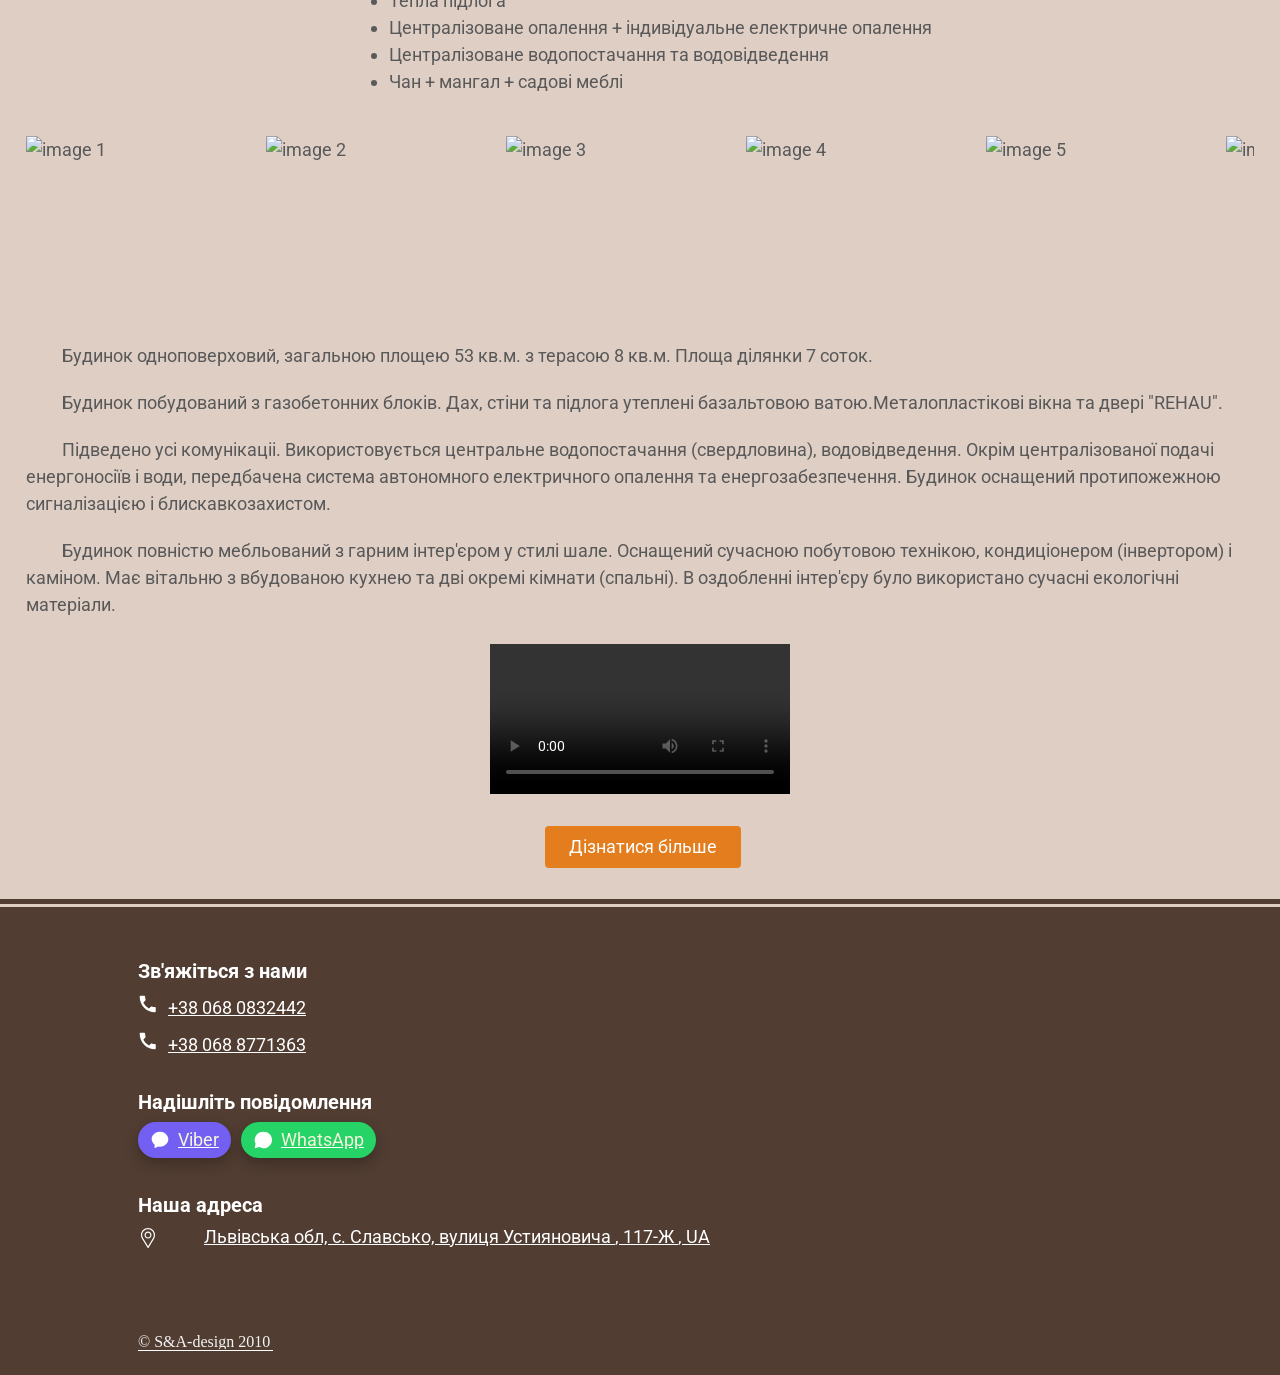
==== commit 24dca67a: "Add files via upload" ====
--- a/index.html
+++ b/index.html
@@ -857,8 +857,8 @@
 				</div>
 				<div class="item house text15">
 					<div>
-						<p>Будинок одноповерховий, загальною площею 42 кв.м. з терасою 8 кв.м. Площа ділянки 5 соток.</p>
-						<p>Будинок побудований з високоякісного дерев'яного бруса, обробленого антисептиком. Дах, стіни та підлога утеплені базальтовою ватою.Металопластікові вікна та двері "REHAU".</p> 
+						<p>Будинок одноповерховий, загальною площею 53 кв.м. з терасою 8 кв.м. Площа ділянки 7 соток.</p>
+						<p>Будинок побудований з газобетонних блоків. Дах, стіни та підлога утеплені базальтовою ватою.Металопластікові вікна та двері "REHAU".</p> 
 						<p>Підведено усі комунікаціі. Використовується центральне водопостачання (свердловина), водовідведення. Окрім централізованої подачі енергоносіїв і води, передбачена система автономного електричного опалення та енергозабезпечення. Будинок оснащений протипожежною сигналізацією і блискавкозахистом.</p>
 						<p>Будинок повністю мебльований з гарним інтер'єром у стилі шале.  Оснащений сучасною побутовою технікою, кондиціонером (інвертором) і каміном. Має вітальню з вбудованою кухнею та дві окремі кімнати (спальні). В оздобленні інтер'єру було використано сучасні екологічні матеріали.</p> 
 					
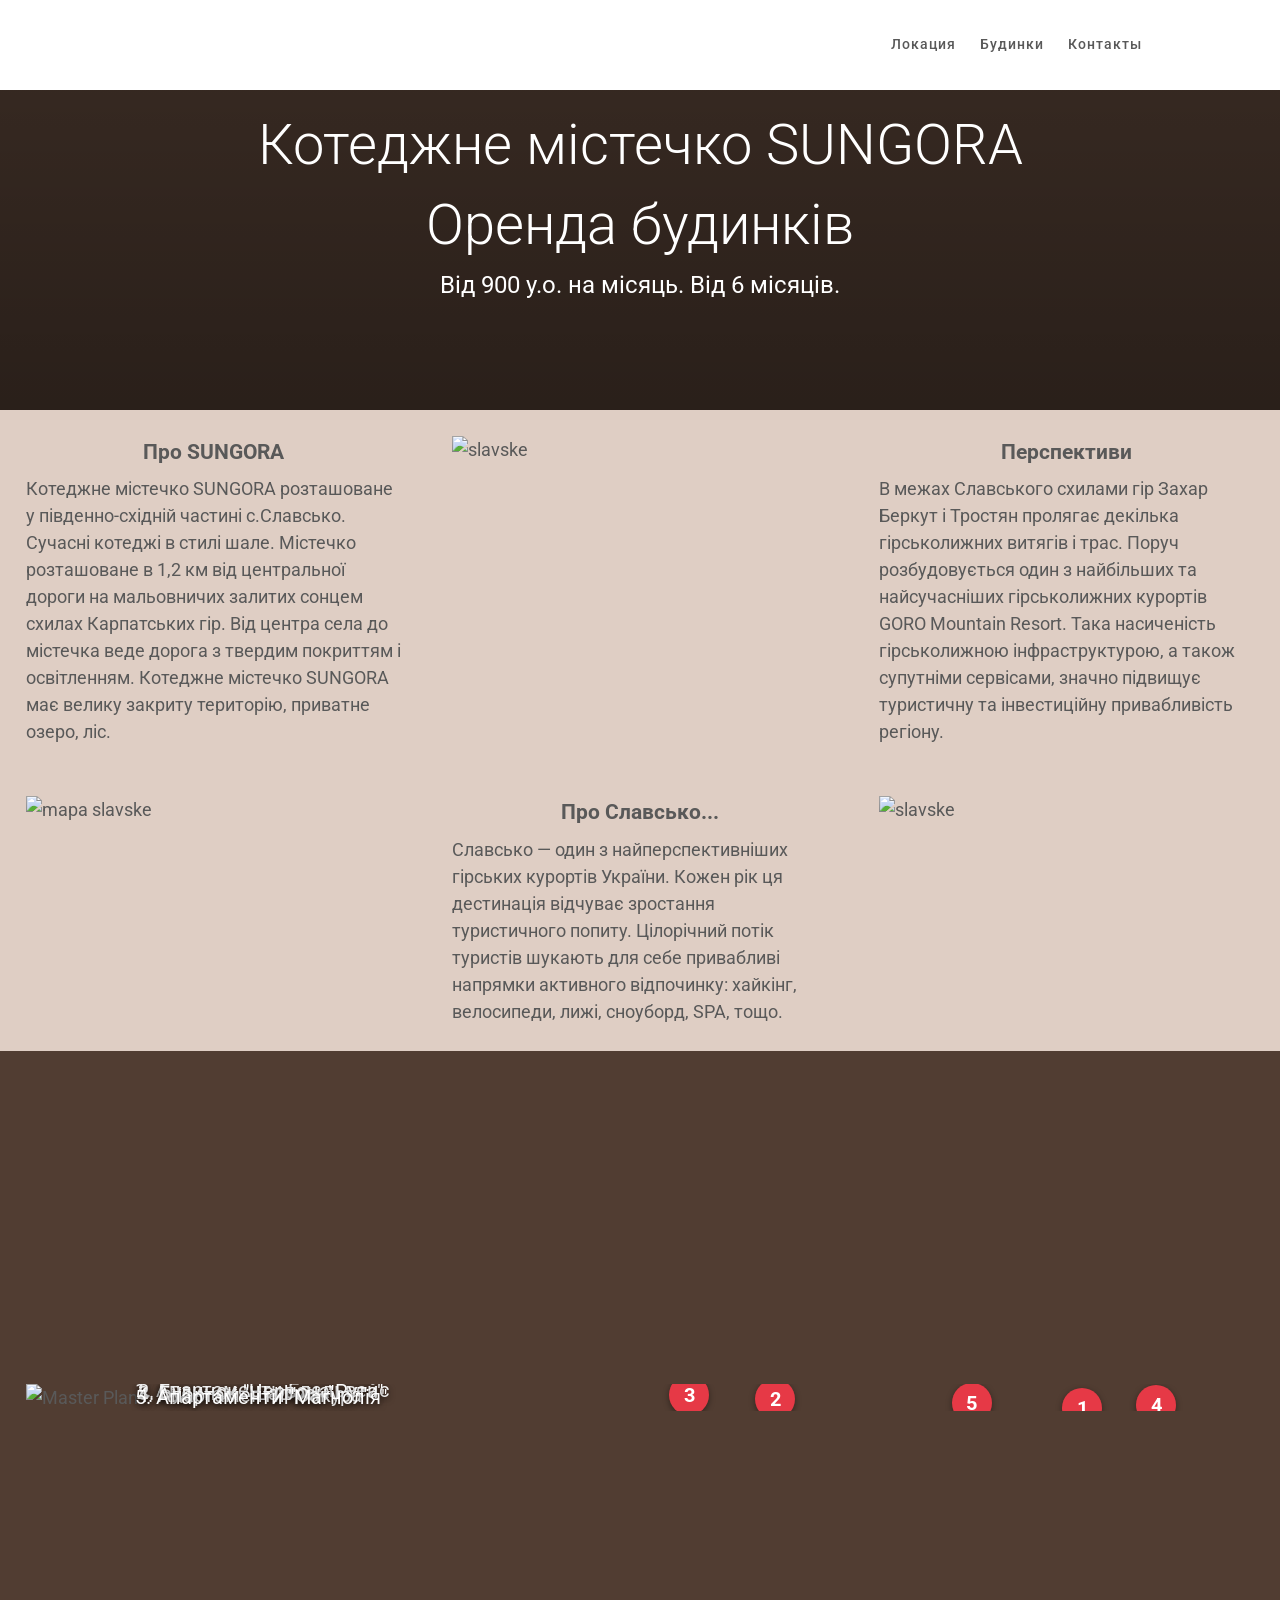
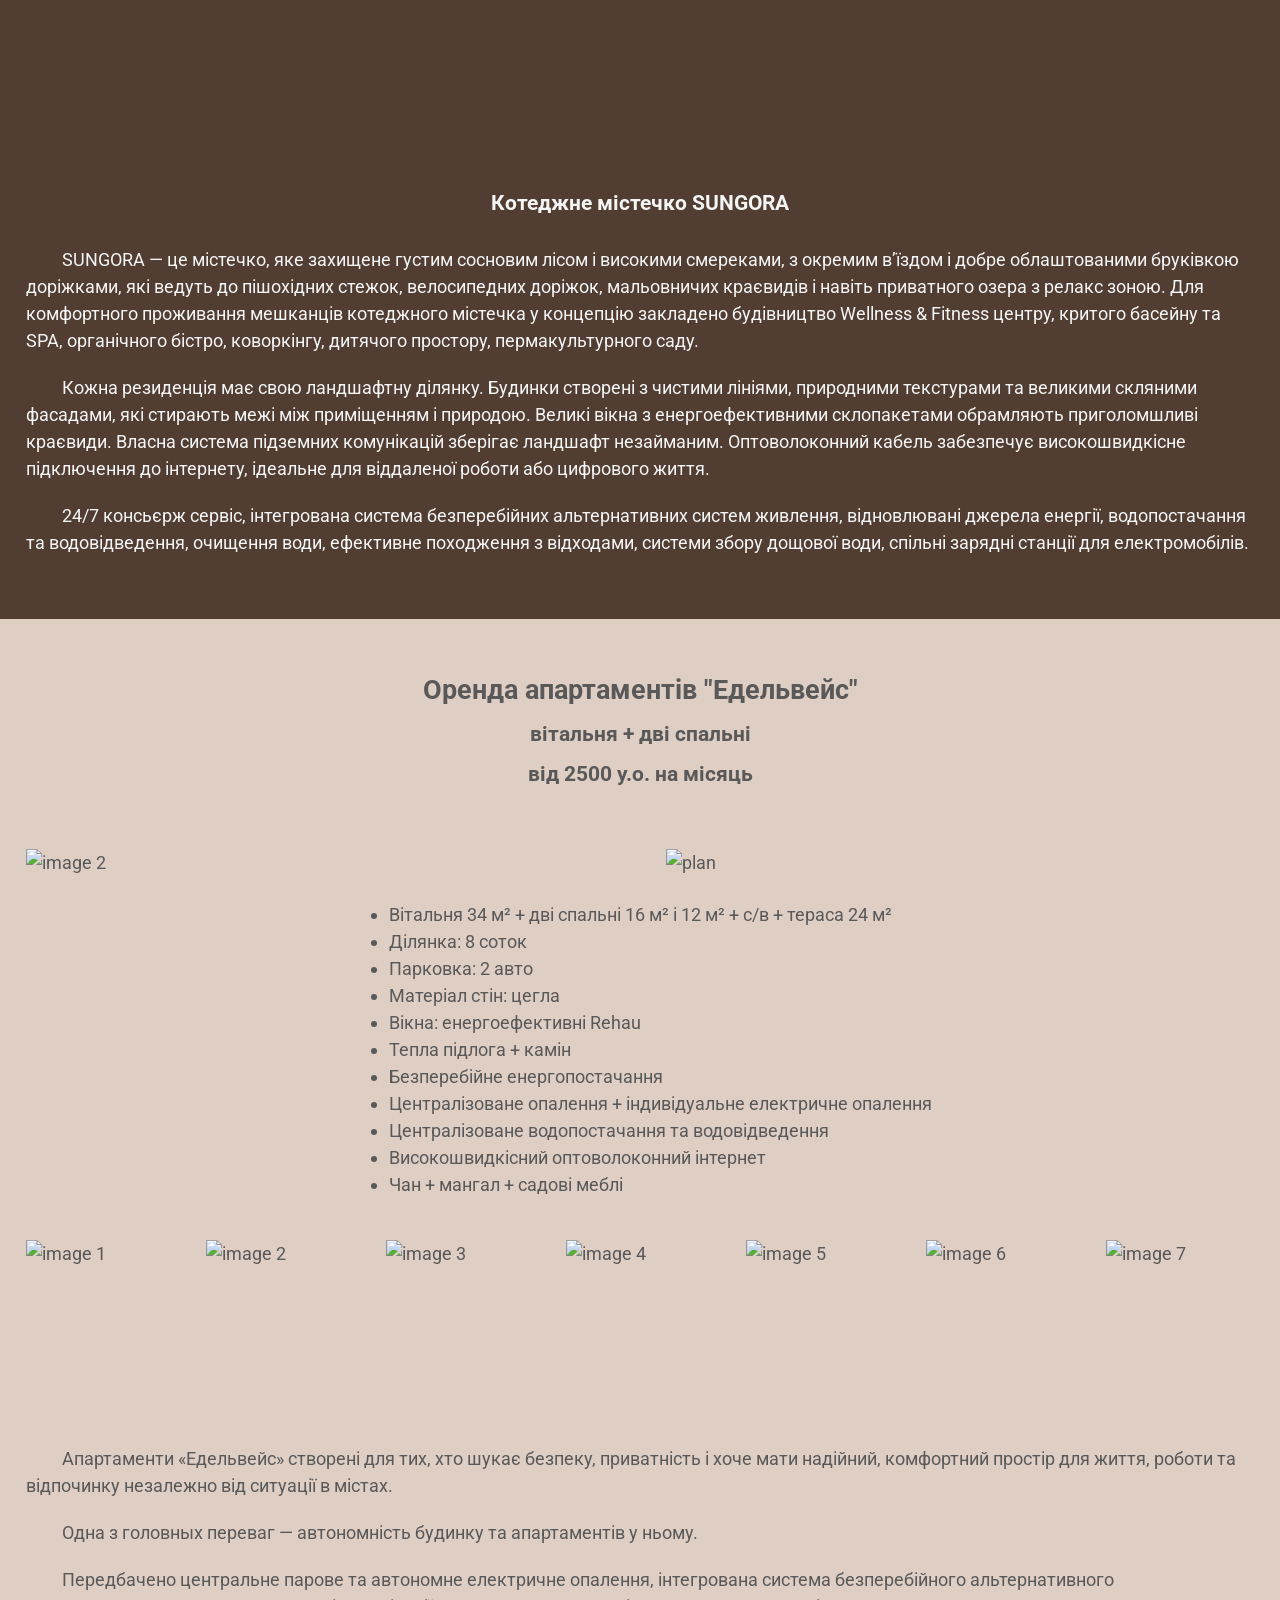
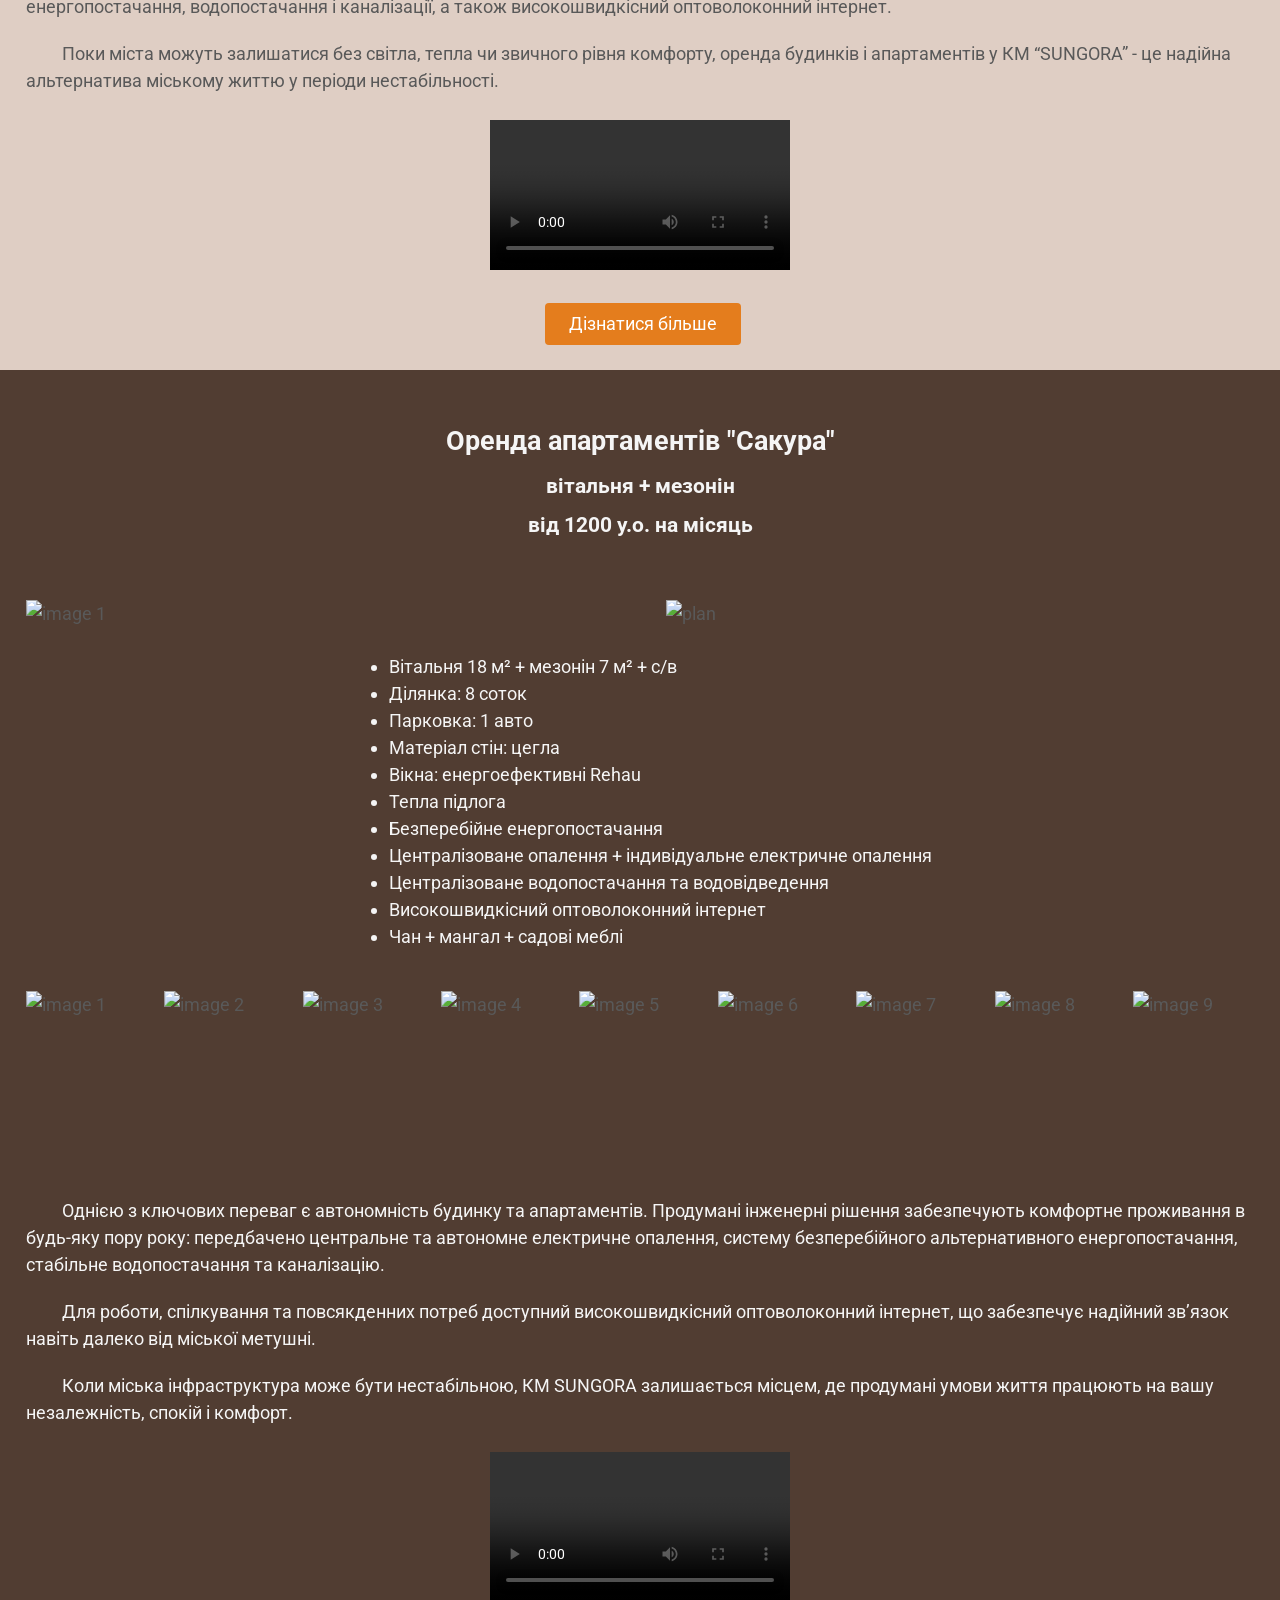
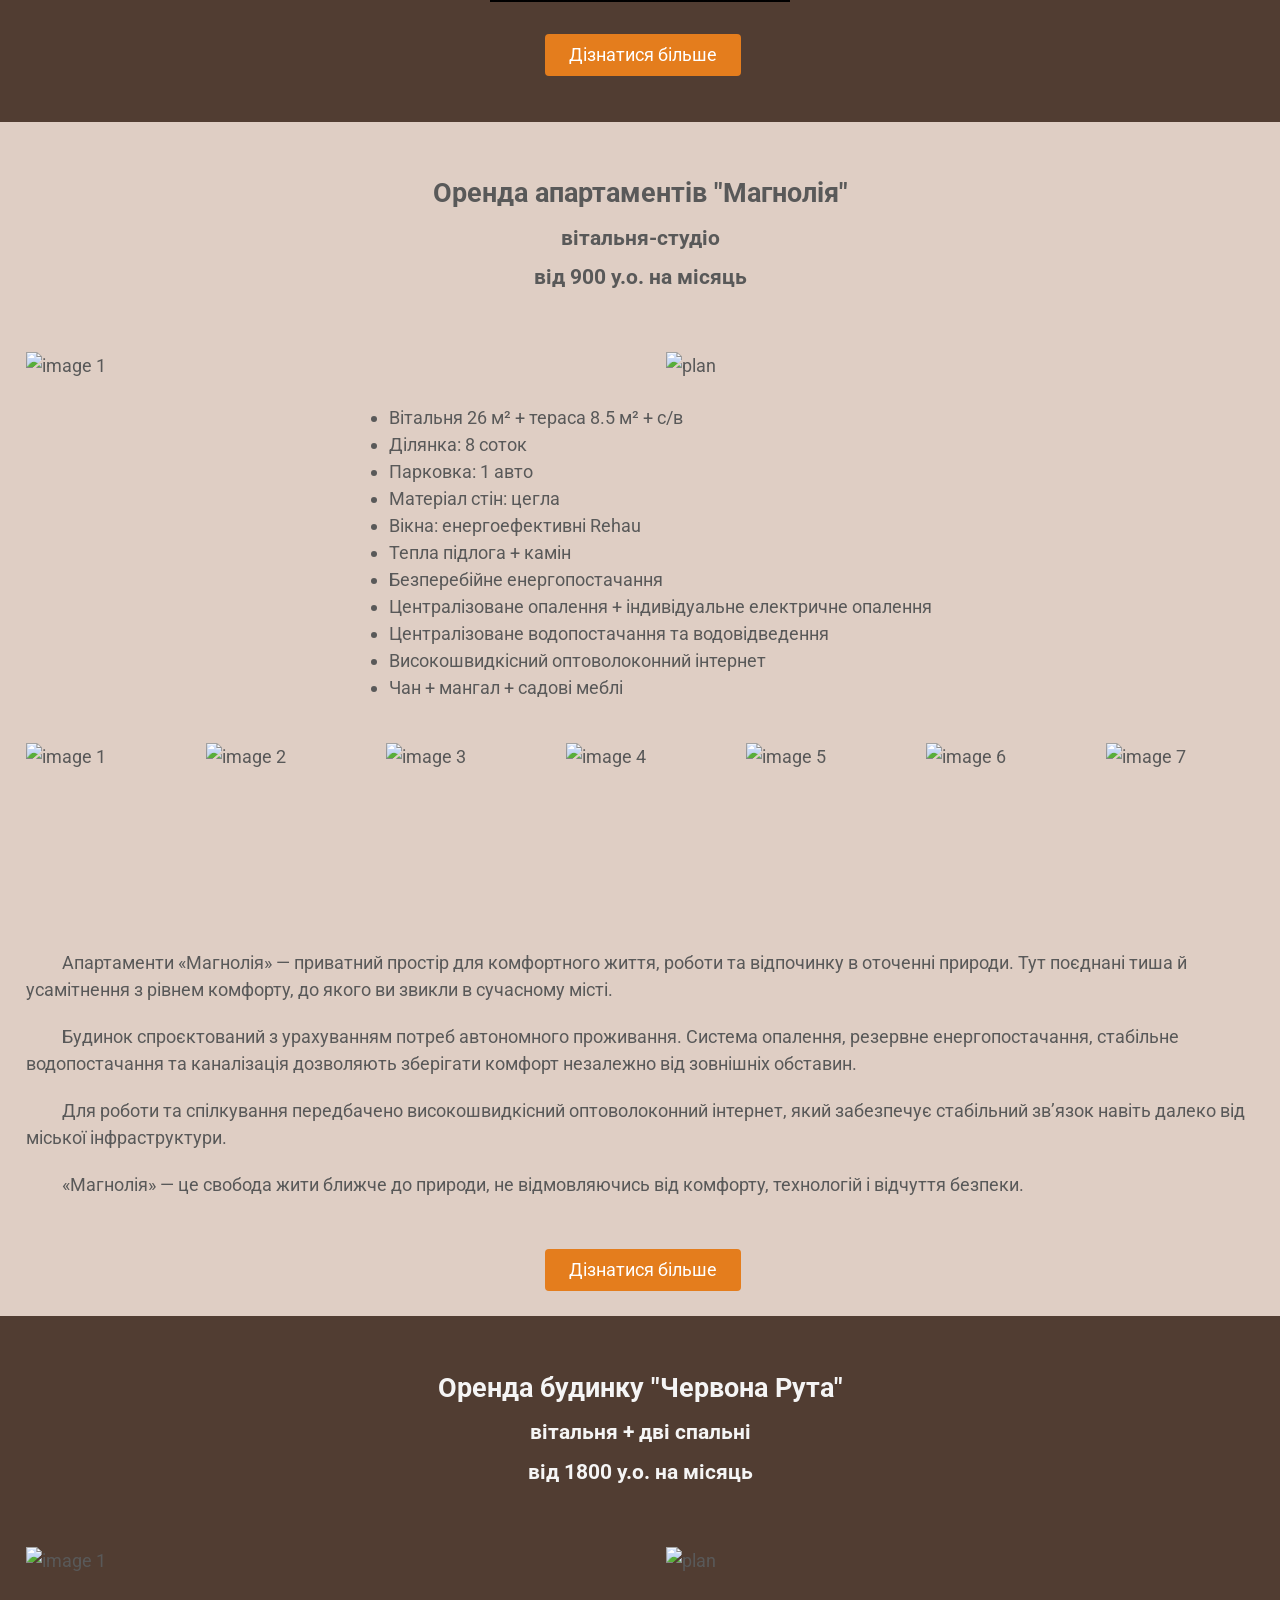
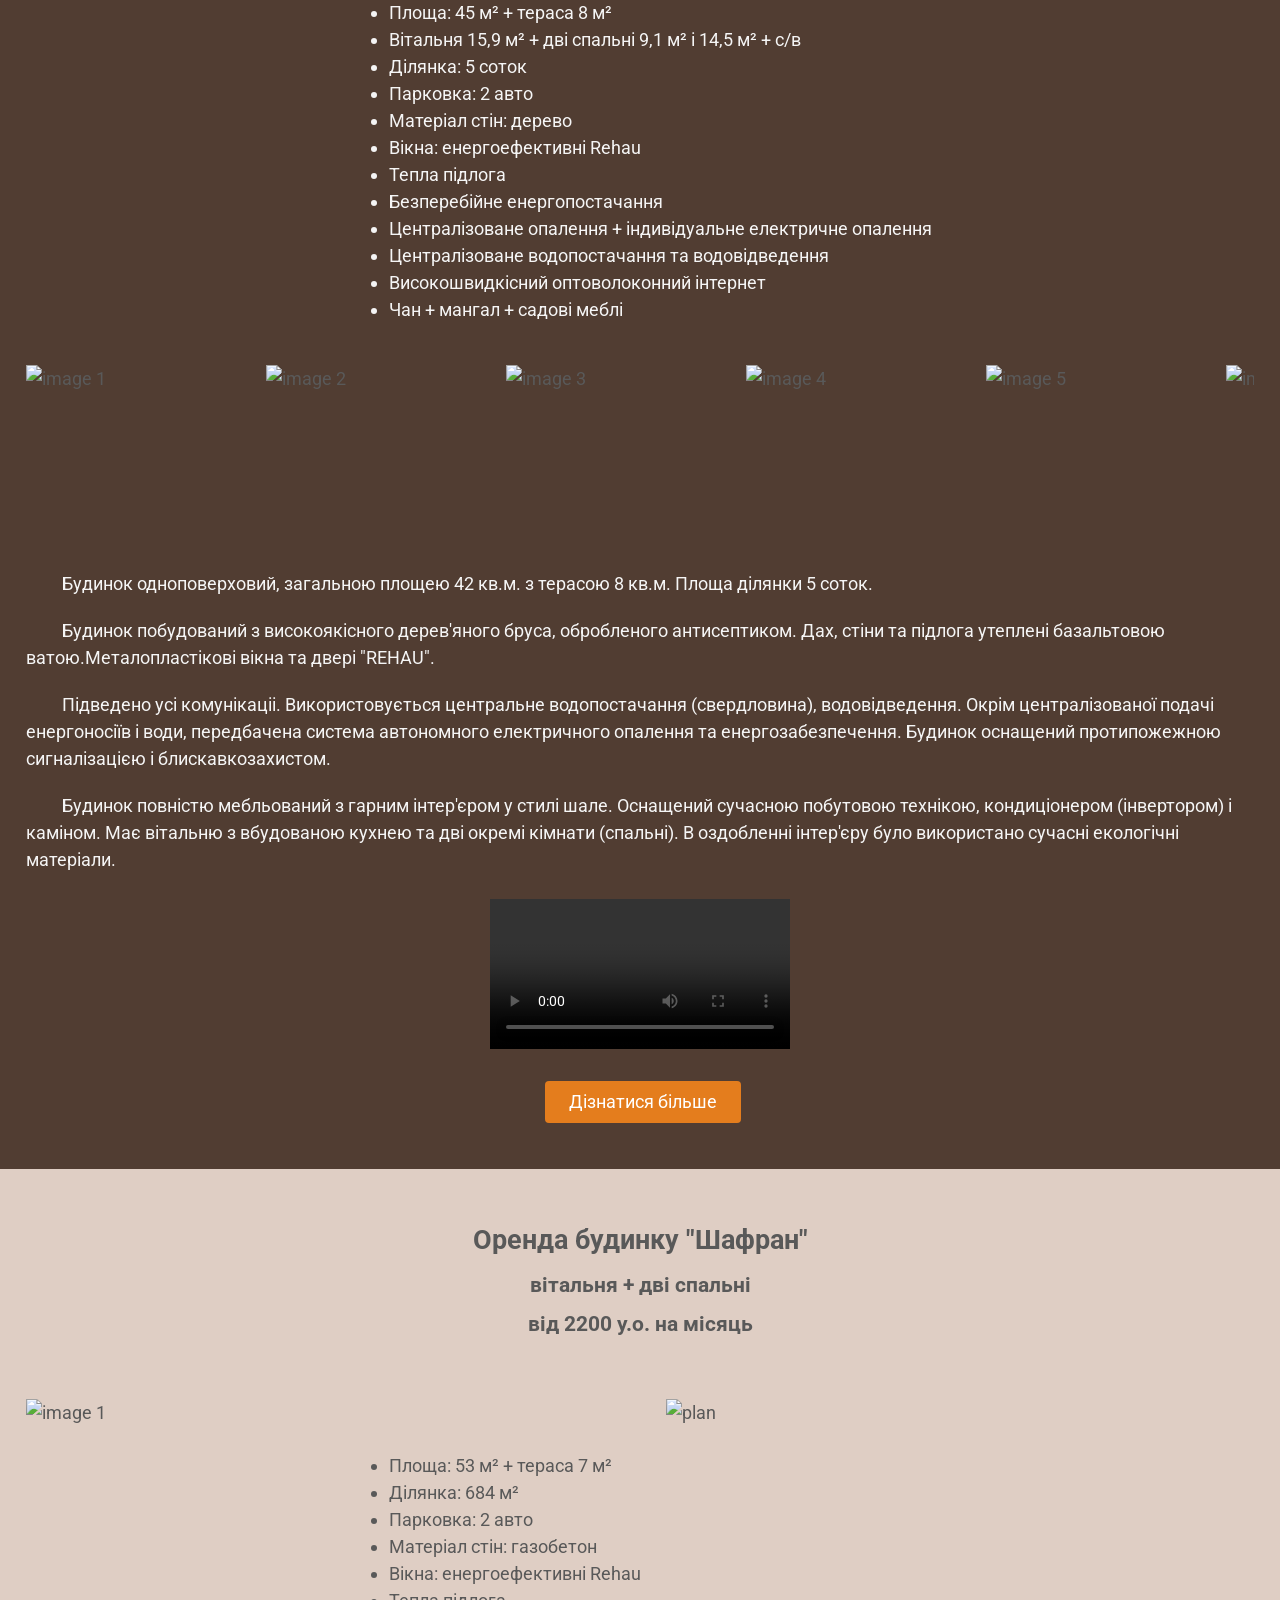
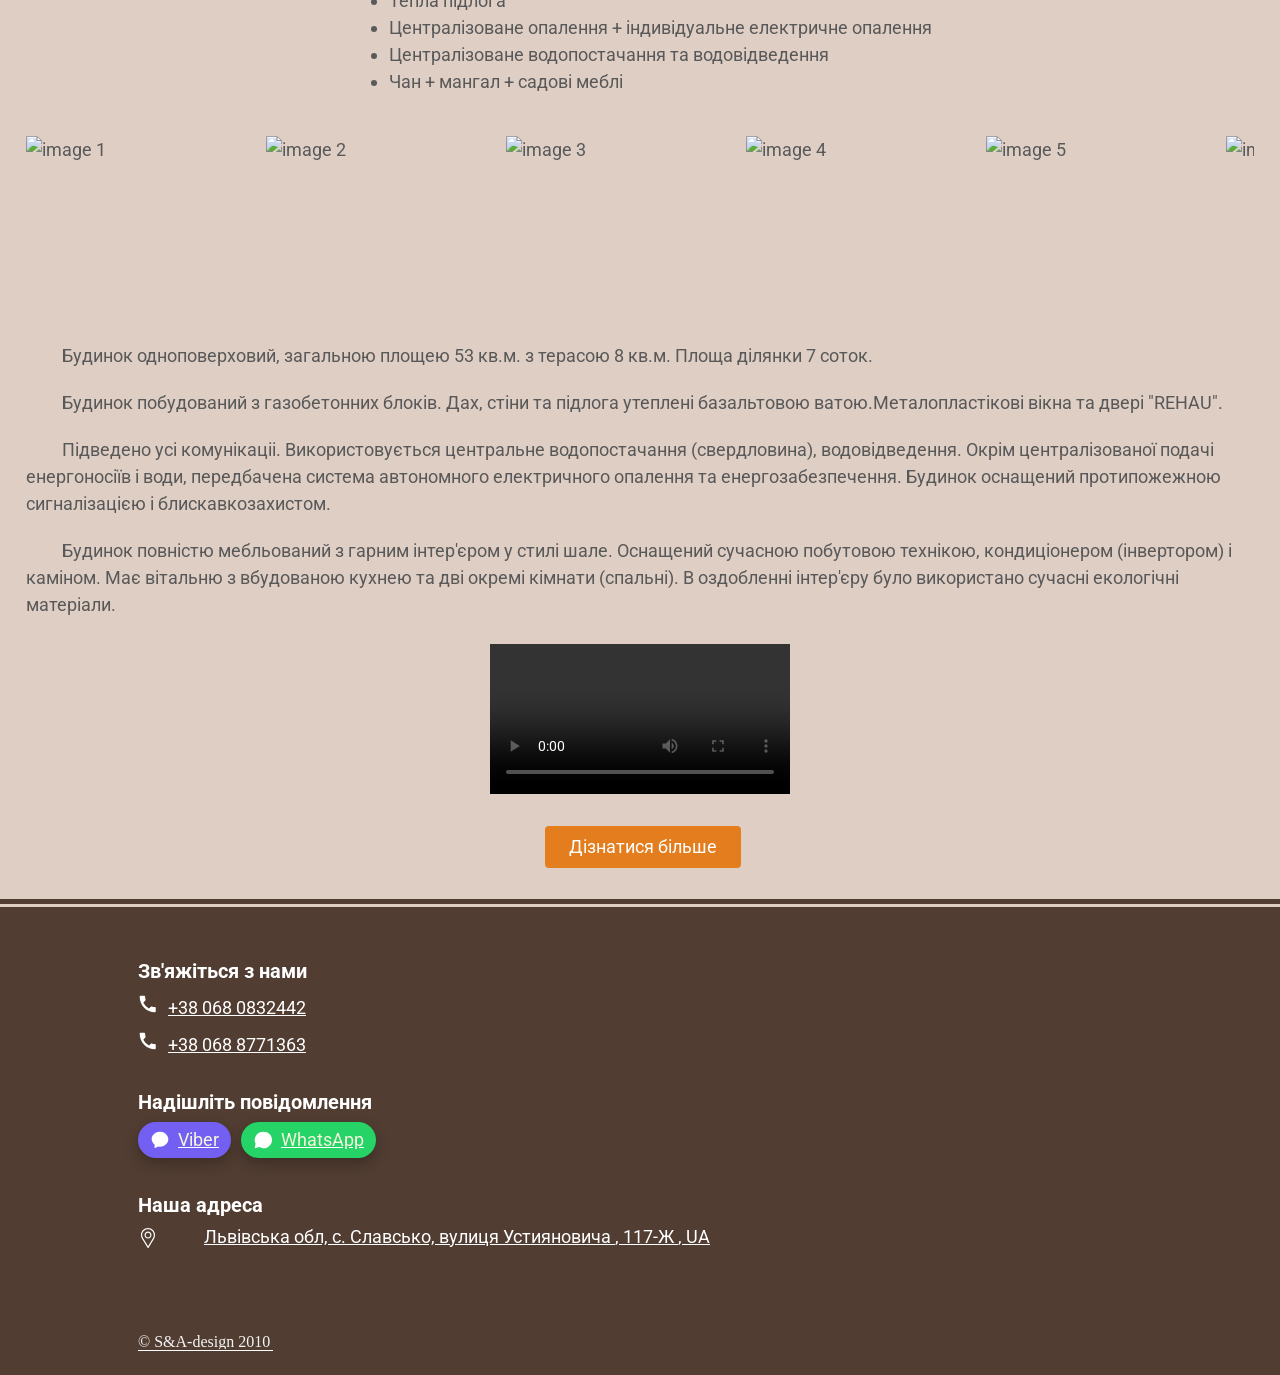
==== commit 7b12eb59: "Add files via upload" ====
--- a/index.html
+++ b/index.html
@@ -361,7 +361,7 @@
 					<div>
 						<h2>Оренда апартаментів "Едельвейс"</h2>
 						<h3>вітальня + дві спальні</h3>
-						<h3>2200 у.о. на місяць</h3>
+						<h3>від 2500 у.о. на місяць</h3>
 					</div>
 				</div>
 				<div class="item house img10">
@@ -470,7 +470,7 @@
 					<div>
 						<h2>Оренда апартаментів "Сакура"</h2>
 						<h3>вітальня + мезонін</h3>
-						<h3>1300 у.о. на місяць</h3>
+						<h3>від 1200 у.о. на місяць</h3>
 					</div>
 				</div>
 				<div class="item house img10">
@@ -592,7 +592,7 @@
 					<div>
 						<h2>Оренда апартаментів "Магнолія"</h2>
 						<h3>вітальня-студіо</h3>
-						<h3>900 у.о. на місяць</h3>
+						<h3>від 900 у.о. на місяць</h3>
 					</div>
 				</div>
 				<div class="item house img10">
@@ -689,7 +689,7 @@
 				<div class="item house text9">
 					<h2>Оренда будинку "Червона Рута"</h2>
 					<h3>вітальня + дві спальні</h3>
-					<h3>2000 у.о. на місяць</h3>
+					<h3>від 1800 у.о. на місяць</h3>
 				</div>
 				<div class="item house img10">
 					<img src="https://www.dl.dropboxusercontent.com/scl/fi/vc5lky8jt9ppvzzebsjsw/chervona_ruta01.jpg?rlkey=08i9qeb1yyze2xwen44a3gz7e&st=yp0hjqhp&dl=0"
@@ -793,7 +793,7 @@
 				<div class="item house text9">
 					<h2>Оренда будинку "Шафран"</h2>
 					<h3>вітальня + дві спальні</h3>
-					<h3>2200 у.о. на місяць</h3>
+					<h3>від 2200 у.о. на місяць</h3>
 				</div>
 				<div class="item house img10">
 					<img src="https://www.dl.dropboxusercontent.com/scl/fi/o5ro1zw5qj3ntzaavwdxu/shaphran1.jpg?rlkey=u0xlue8ujaknr5nduihw3z43o&st=bd63fm1c&dl=0"
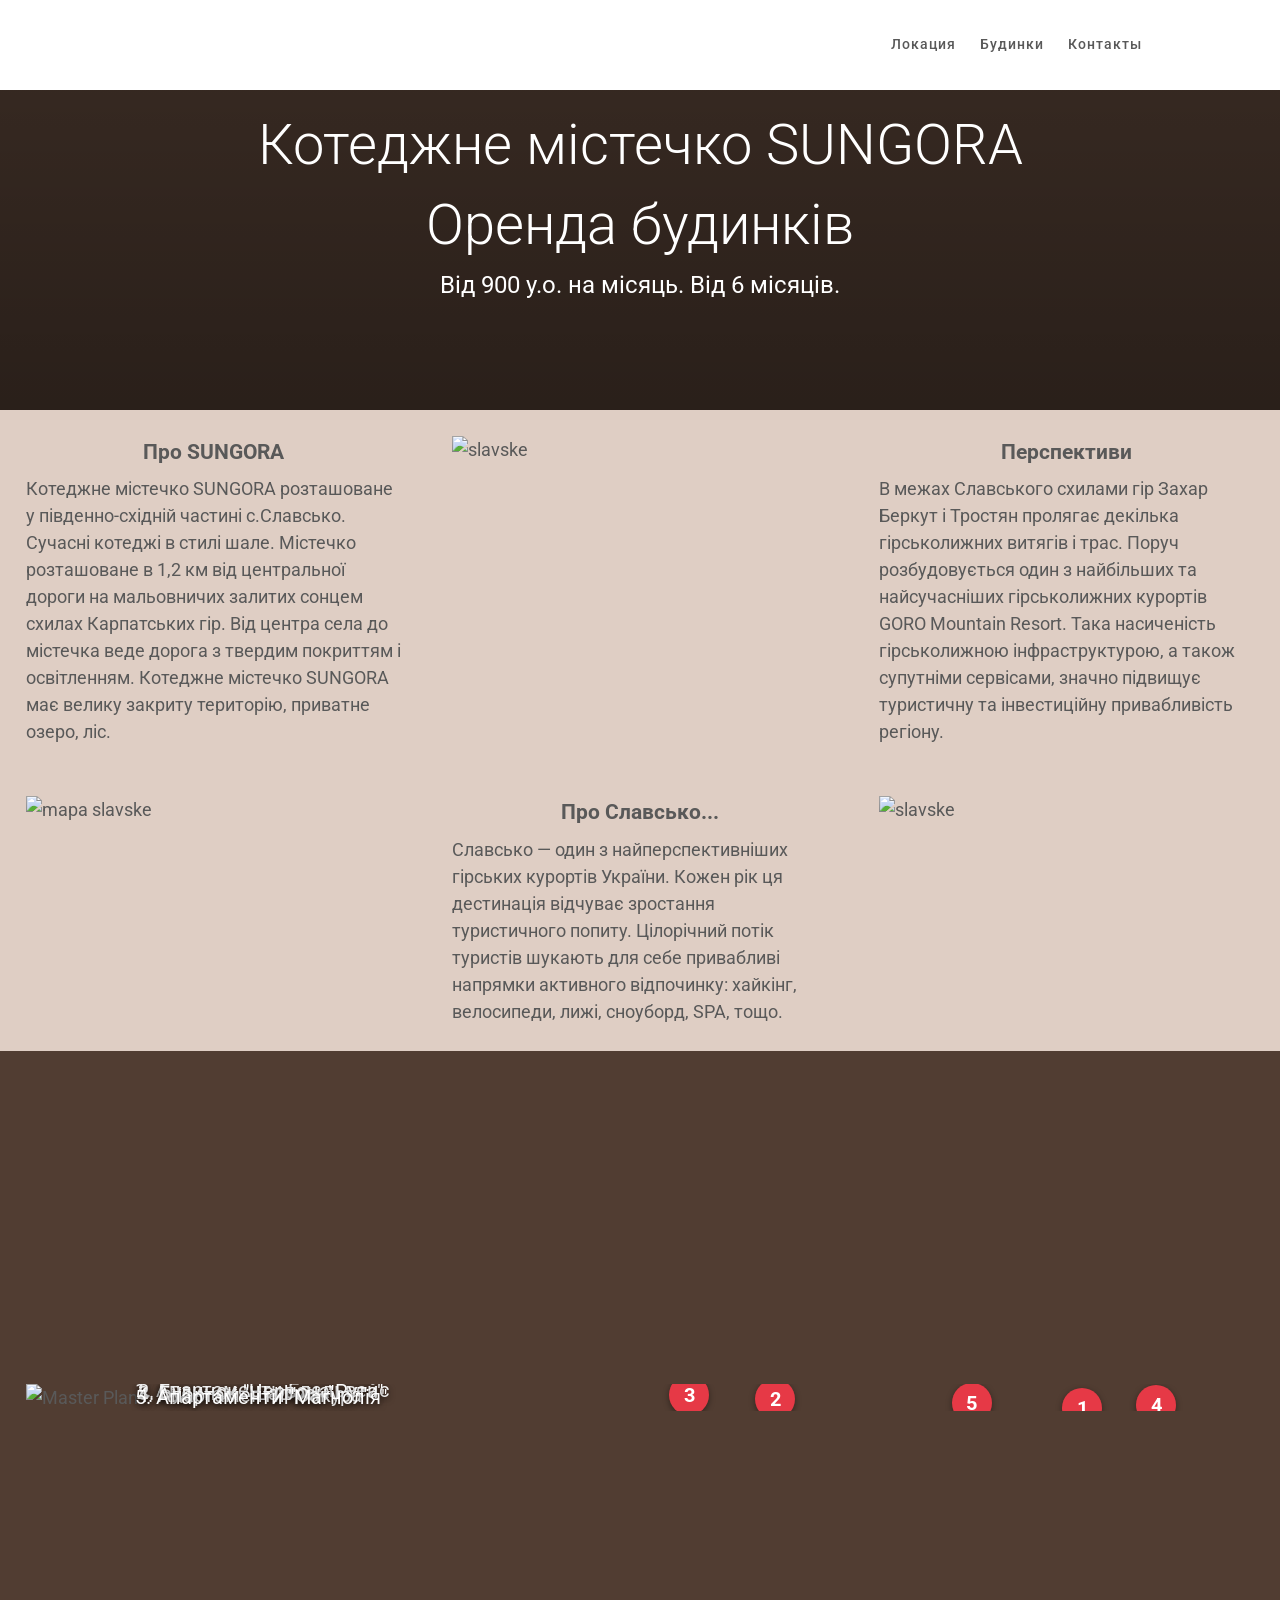
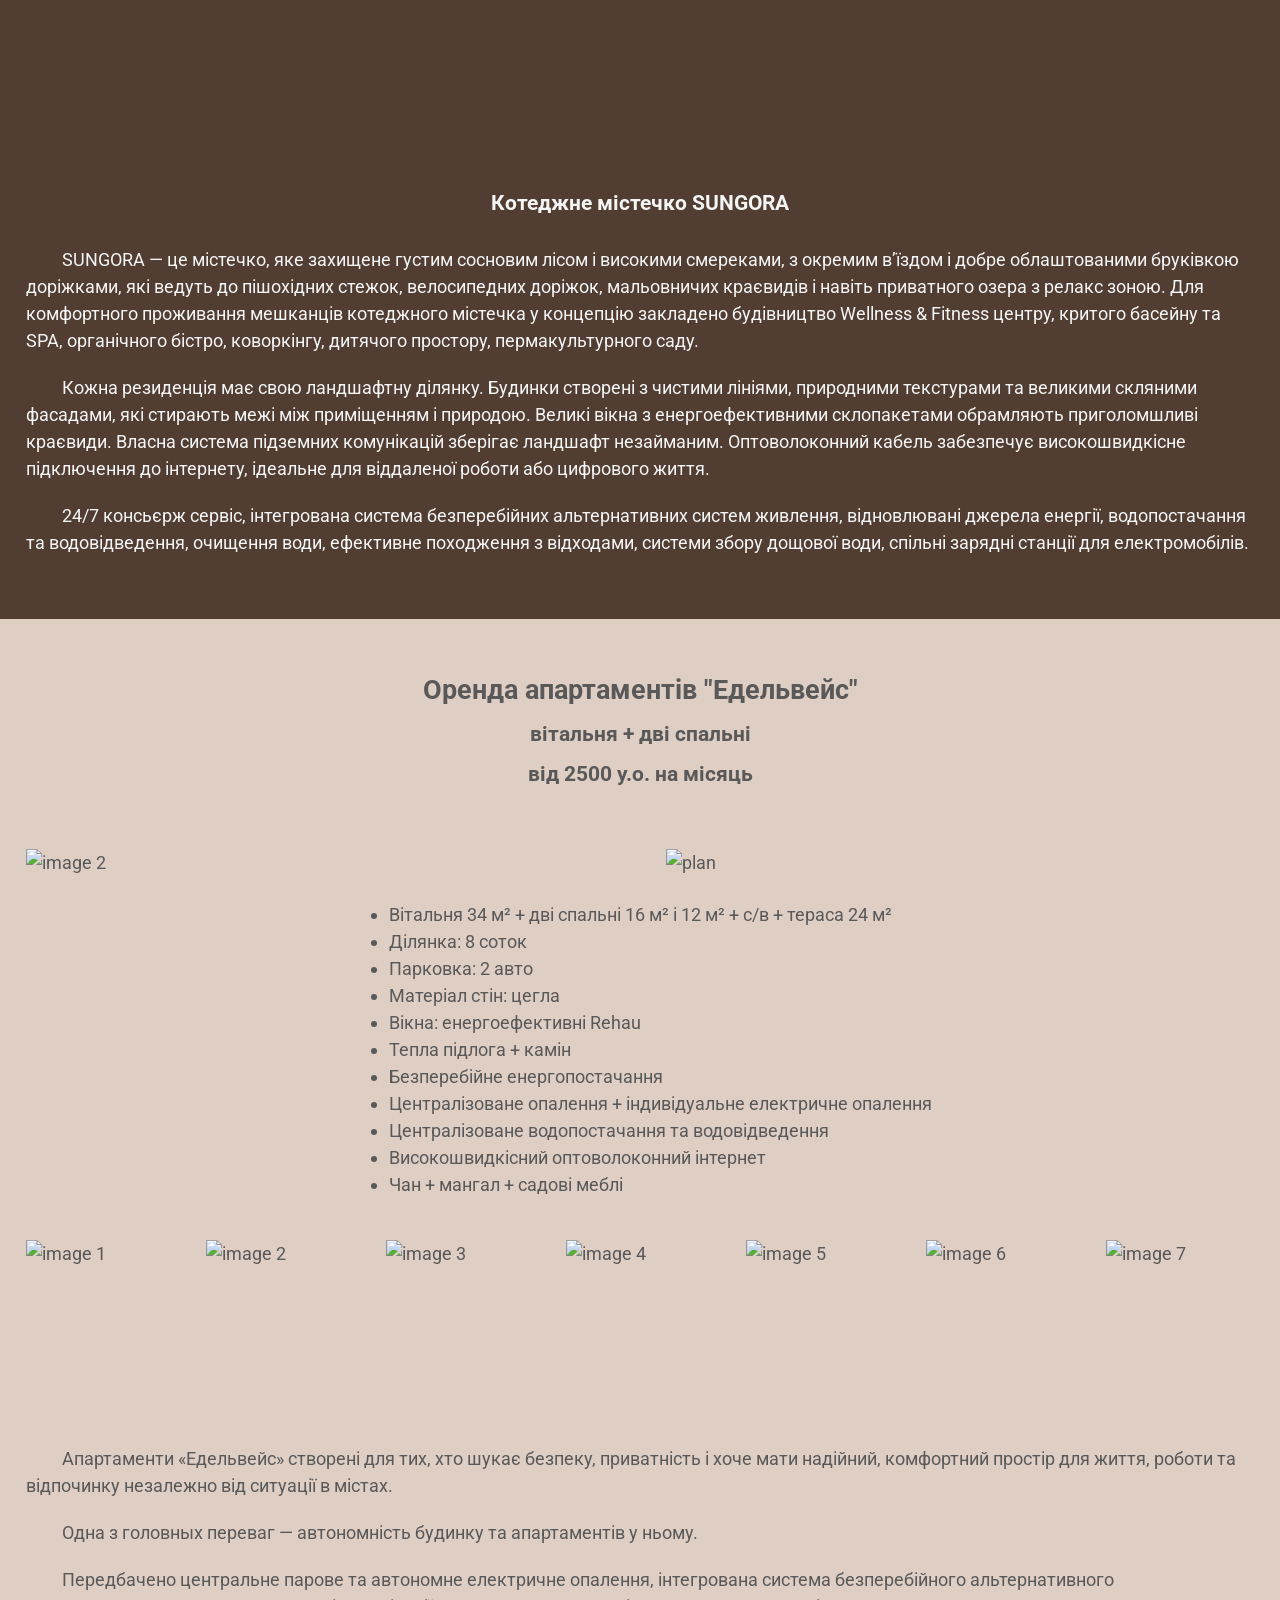
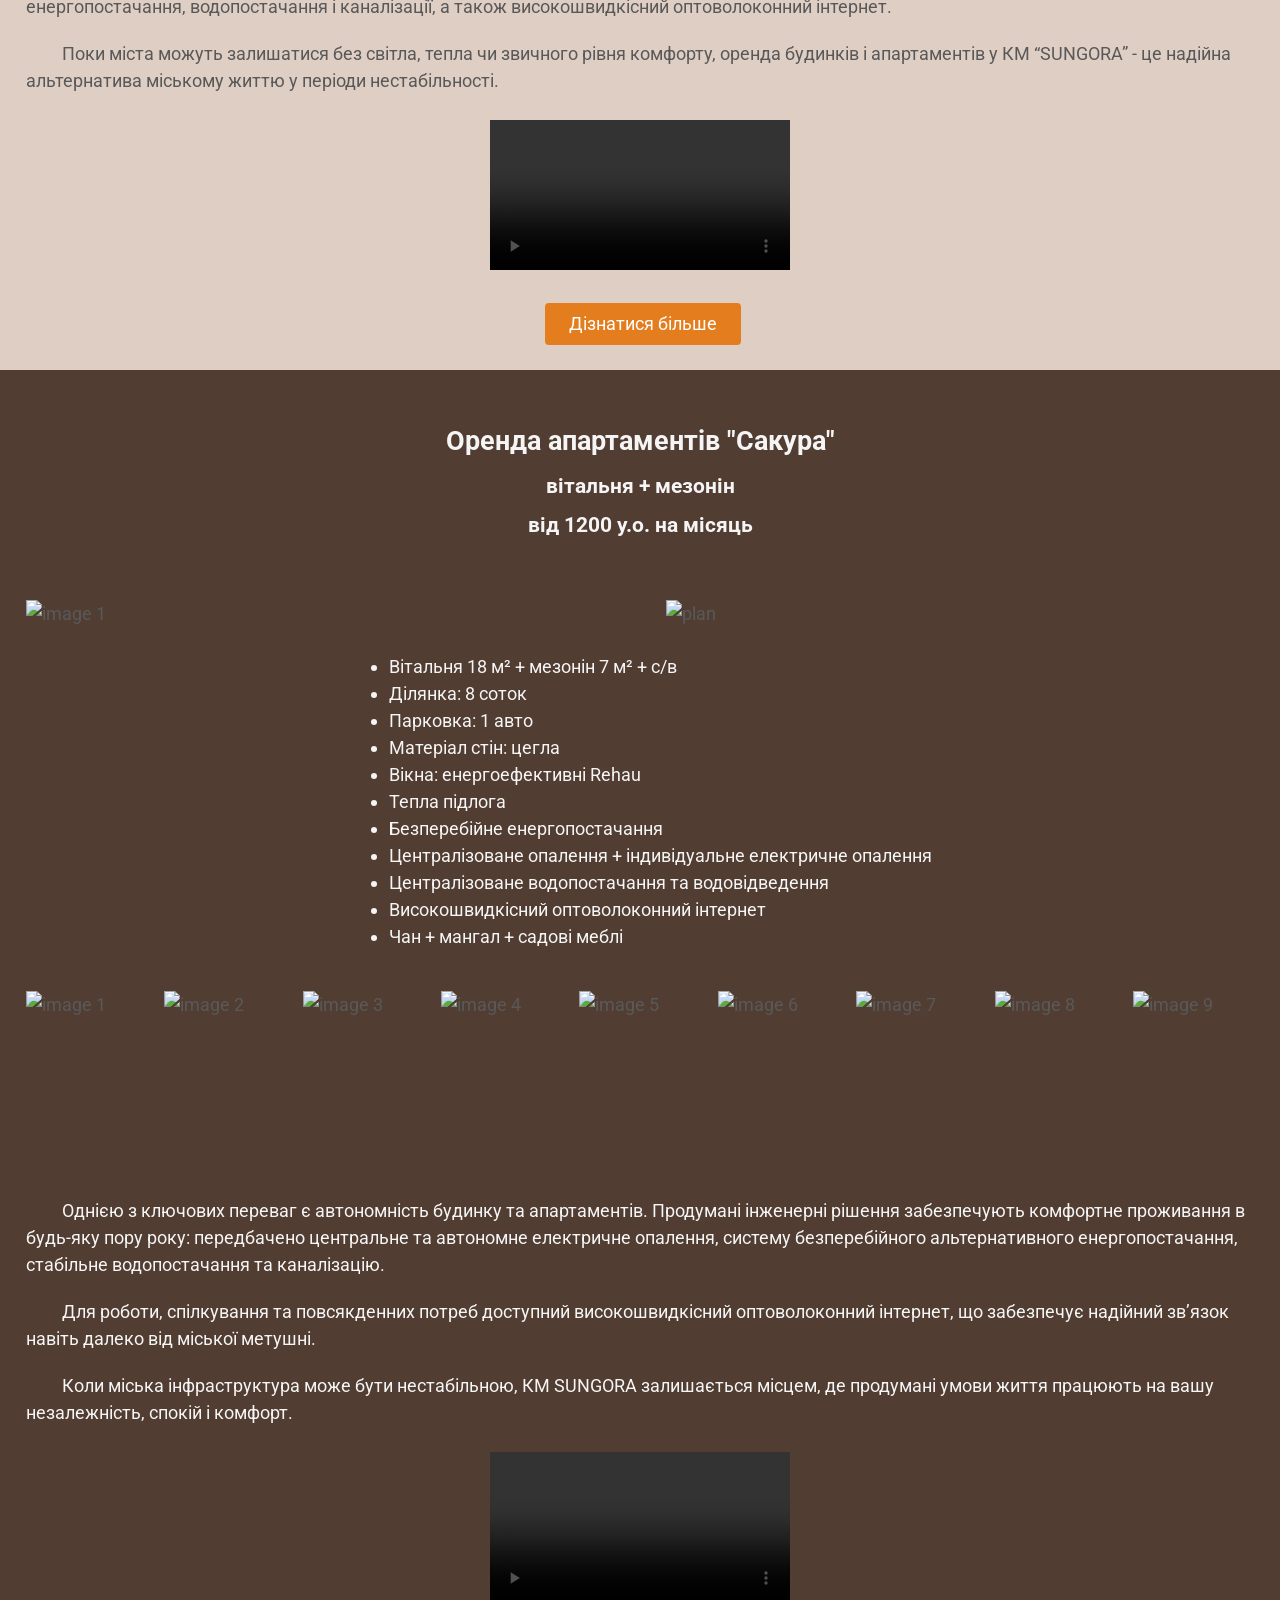
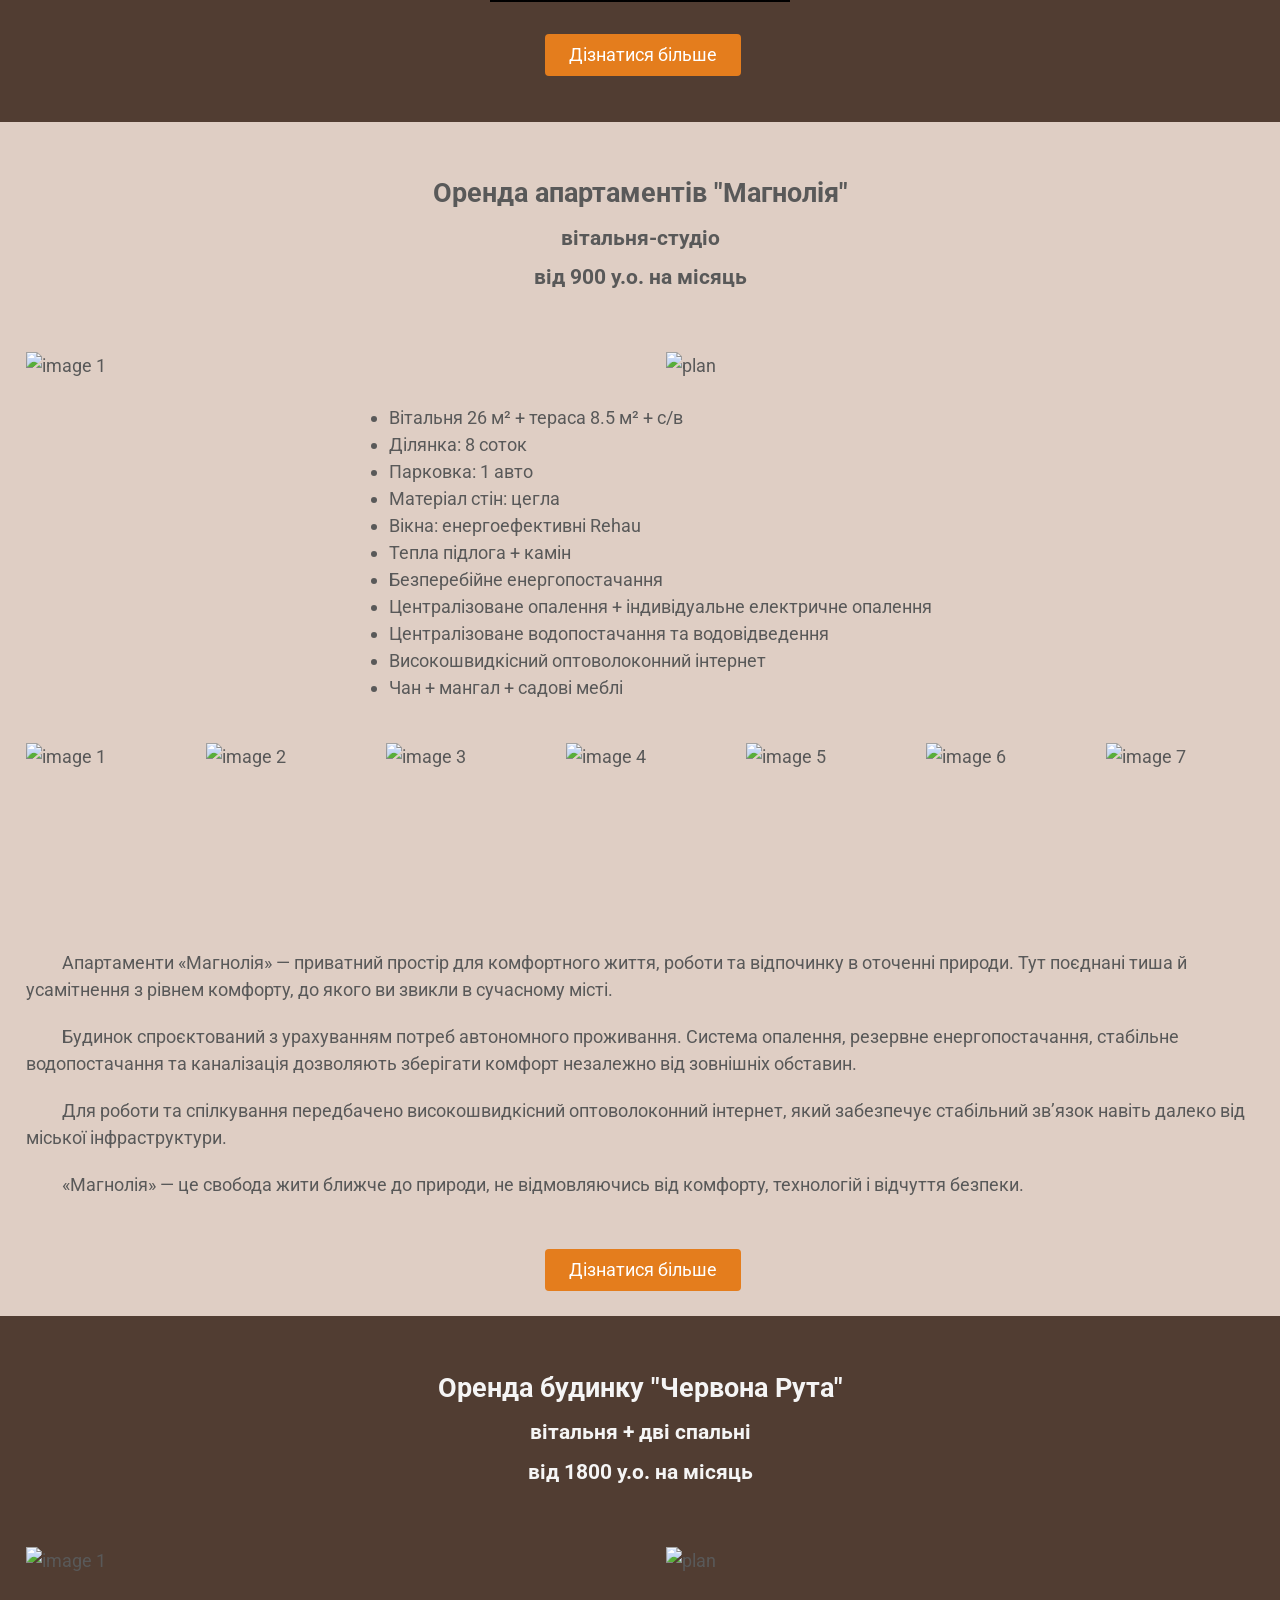
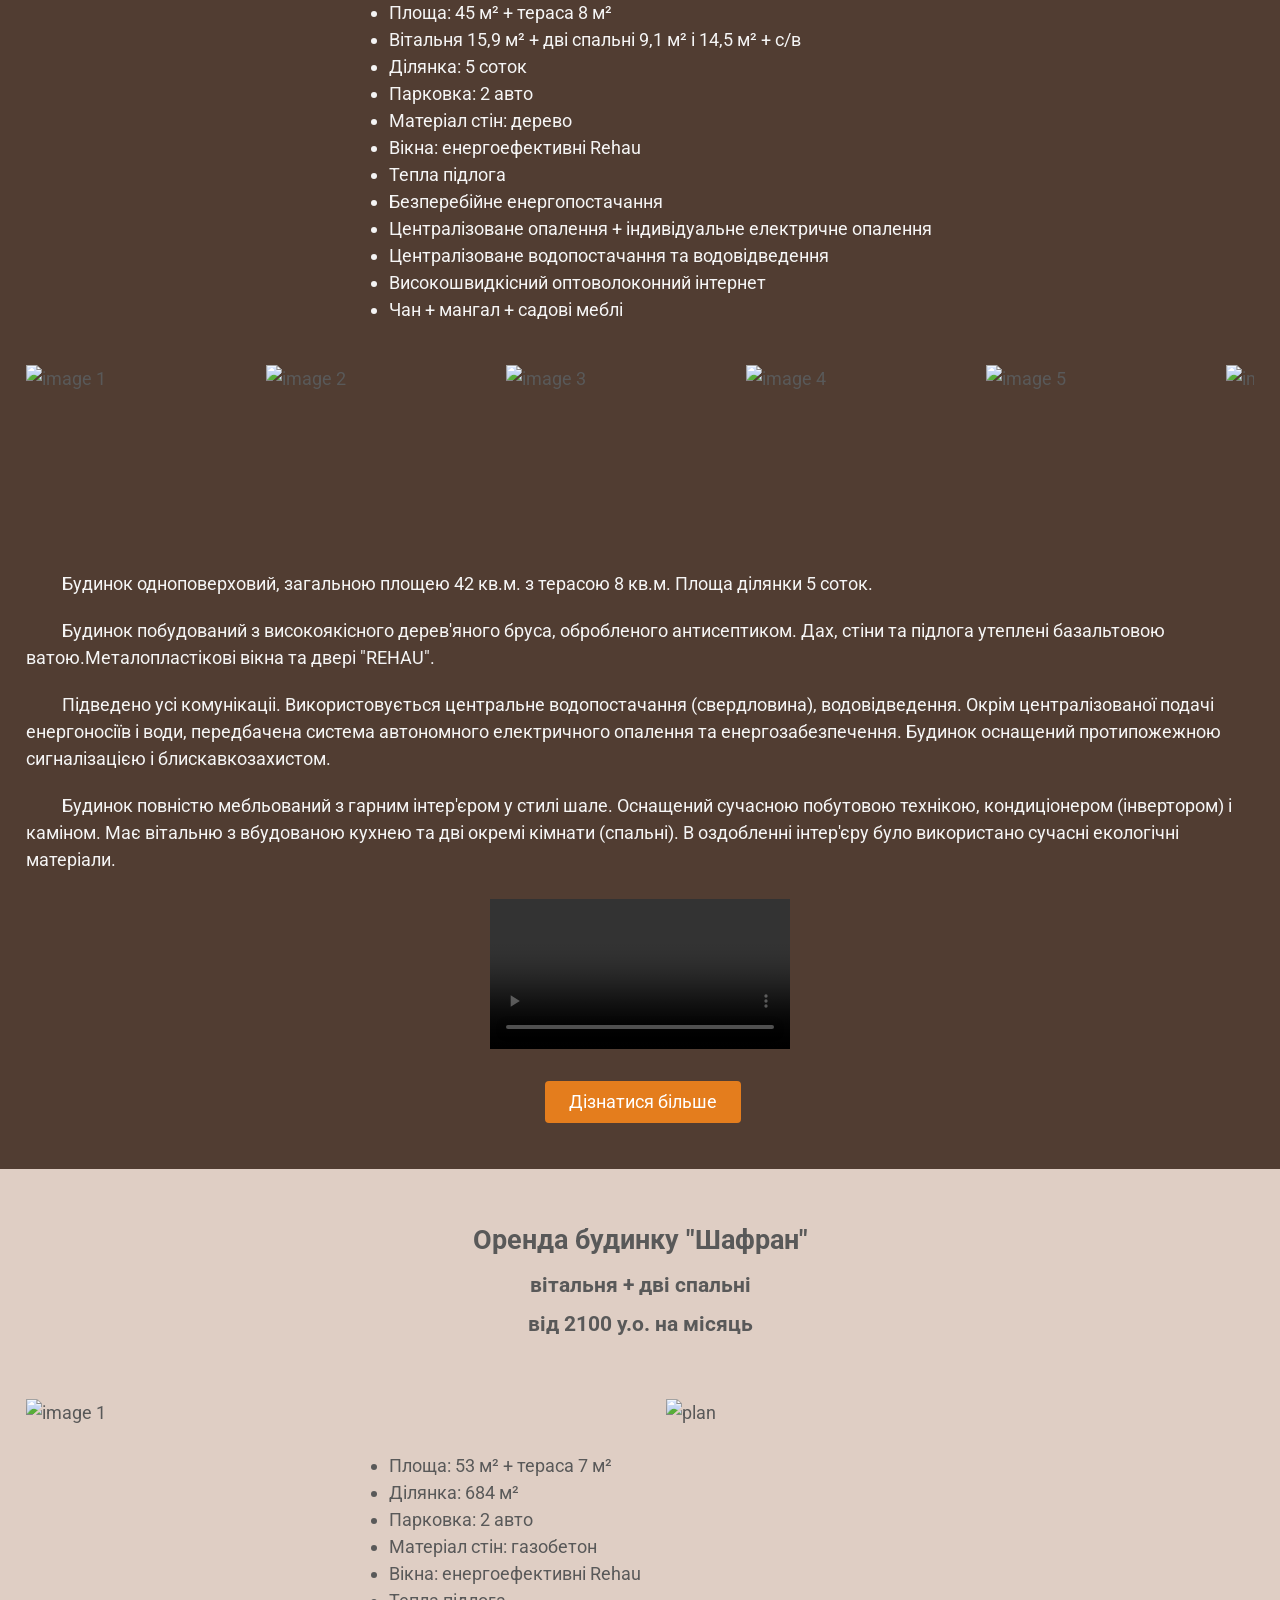
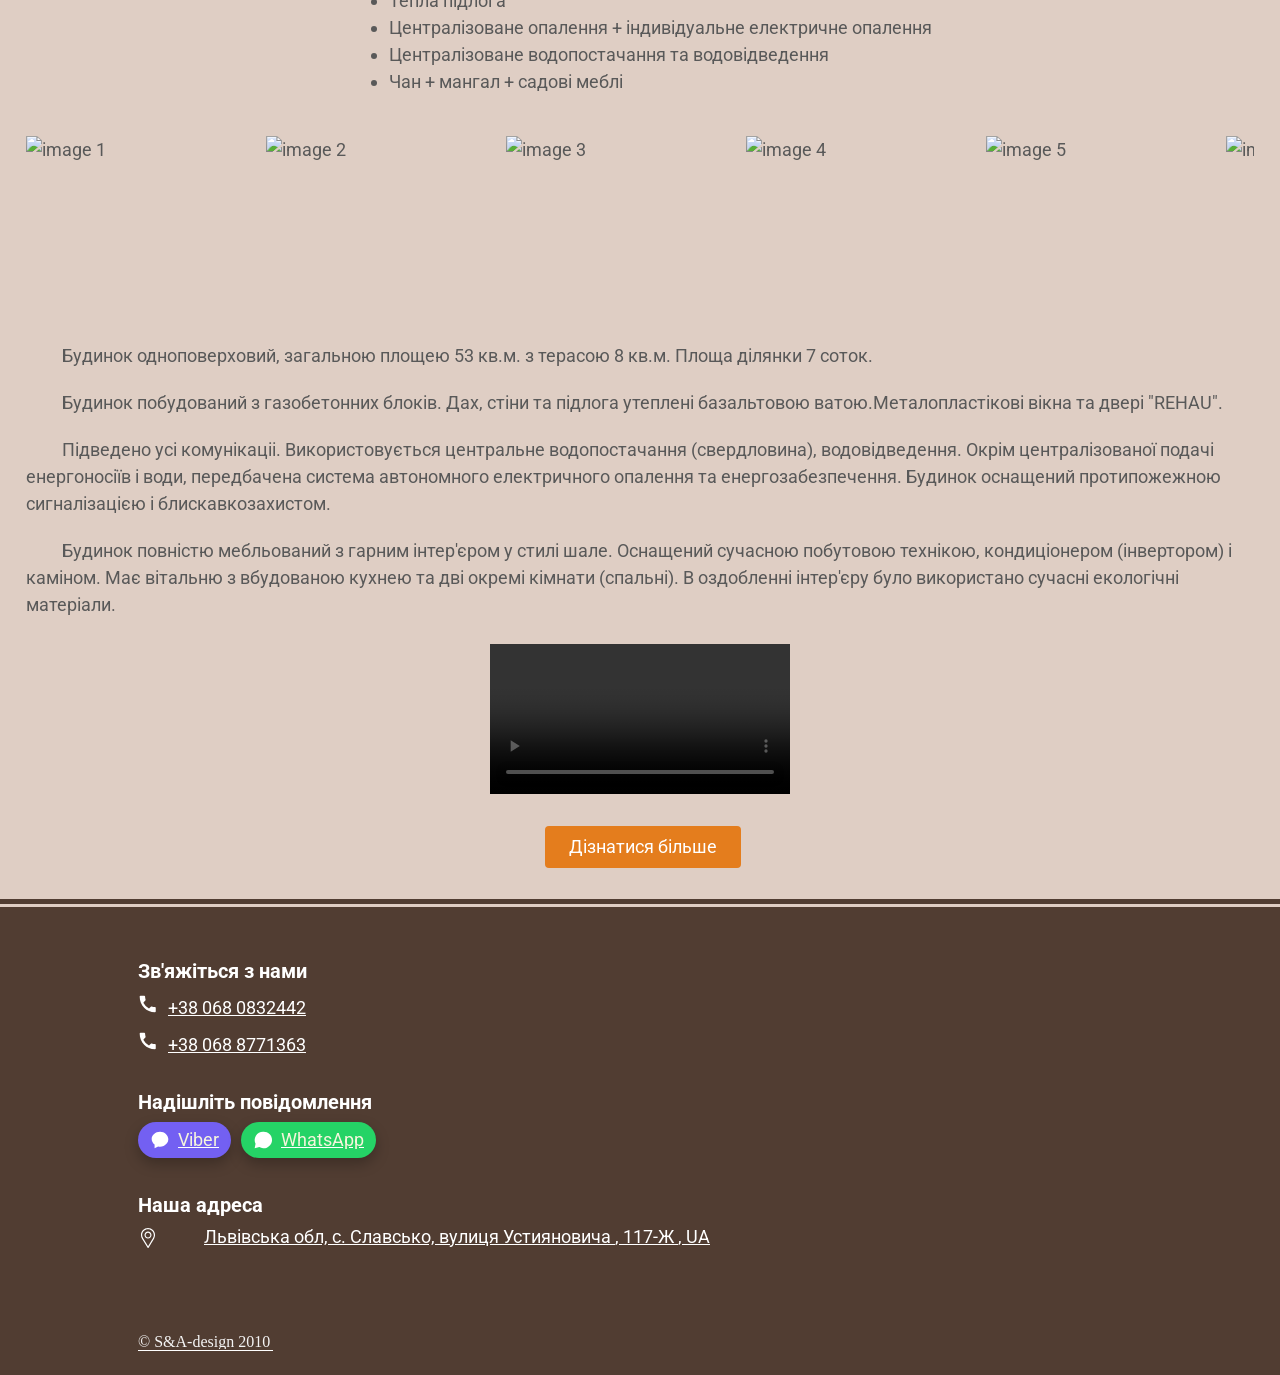
==== commit 3e01721f: "Изменена цена Шафрана" ====
--- a/index.html
+++ b/index.html
@@ -793,7 +793,7 @@
 				<div class="item house text9">
 					<h2>Оренда будинку "Шафран"</h2>
 					<h3>вітальня + дві спальні</h3>
-					<h3>від 2200 у.о. на місяць</h3>
+					<h3>від 2100 у.о. на місяць</h3>
 				</div>
 				<div class="item house img10">
 					<img src="https://www.dl.dropboxusercontent.com/scl/fi/o5ro1zw5qj3ntzaavwdxu/shaphran1.jpg?rlkey=u0xlue8ujaknr5nduihw3z43o&st=bd63fm1c&dl=0"
@@ -1105,4 +1105,4 @@
 	
 </body>
 
-</html>+</html>
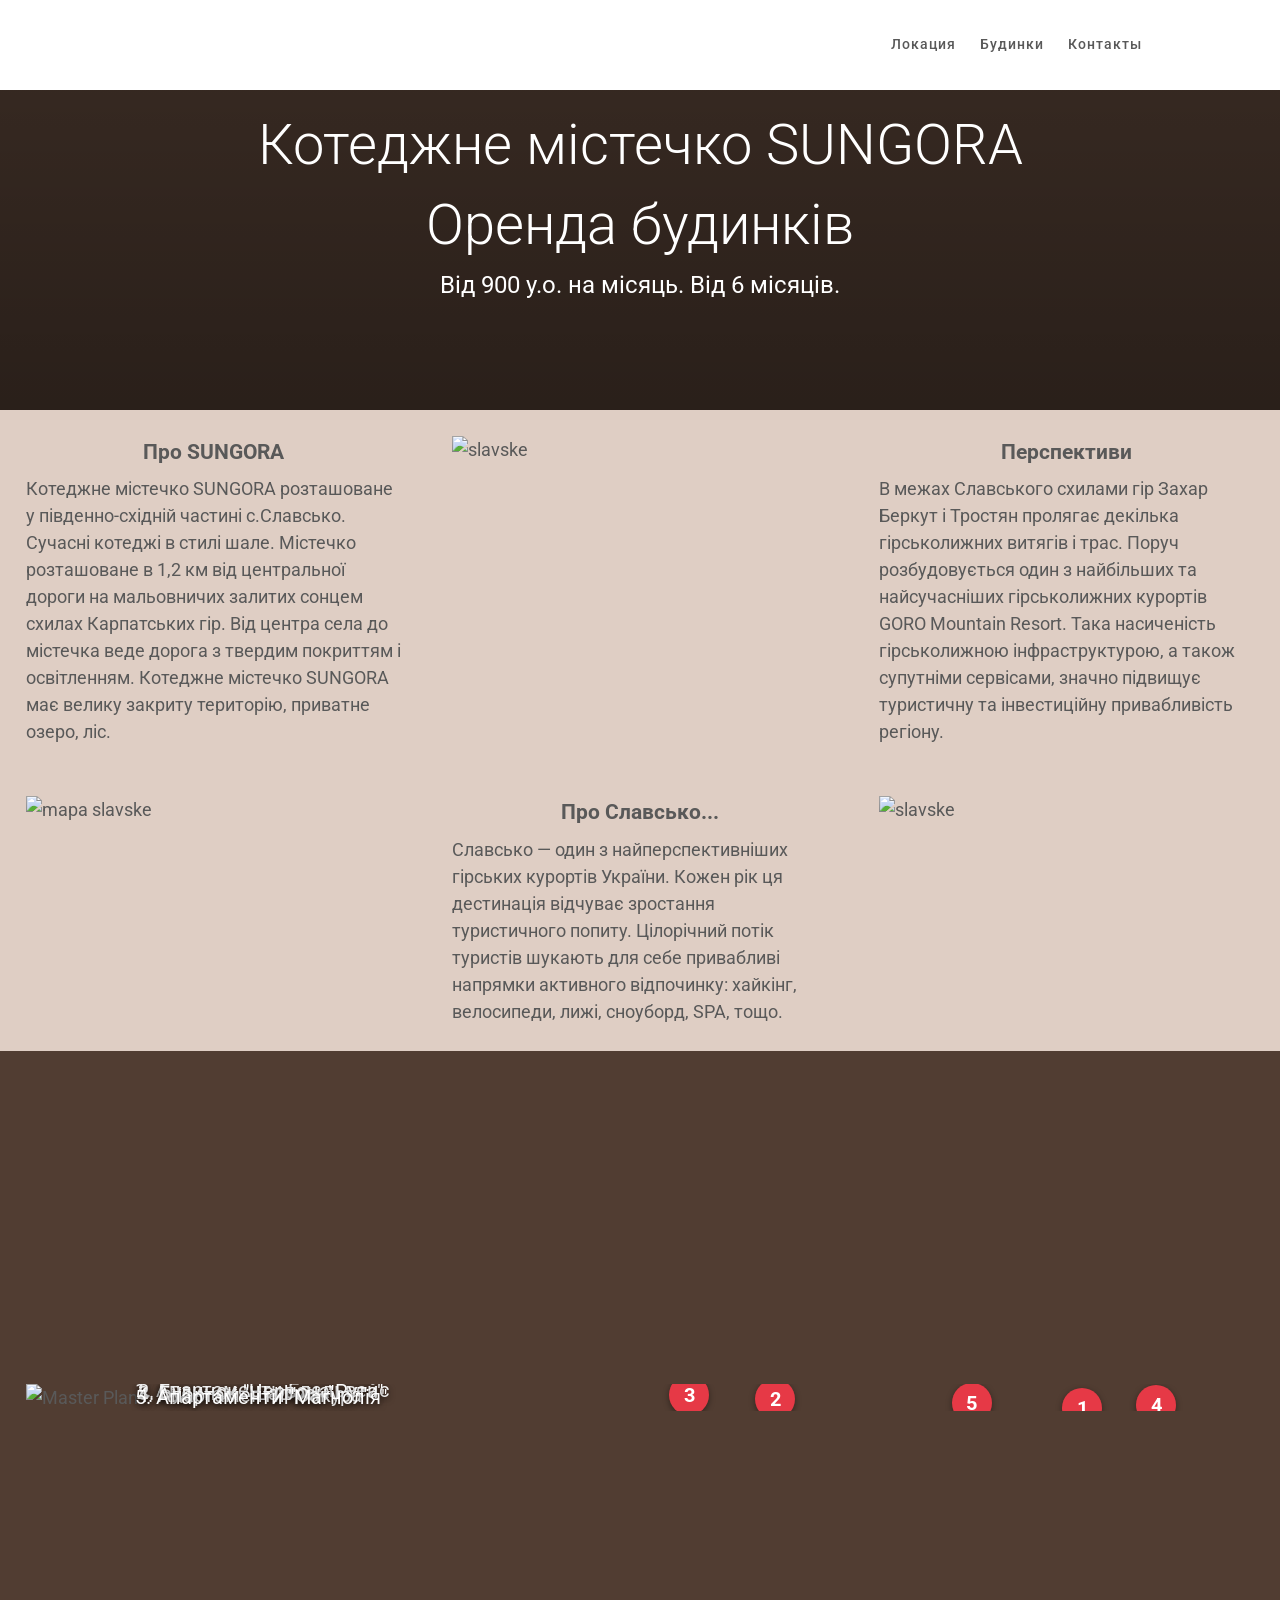
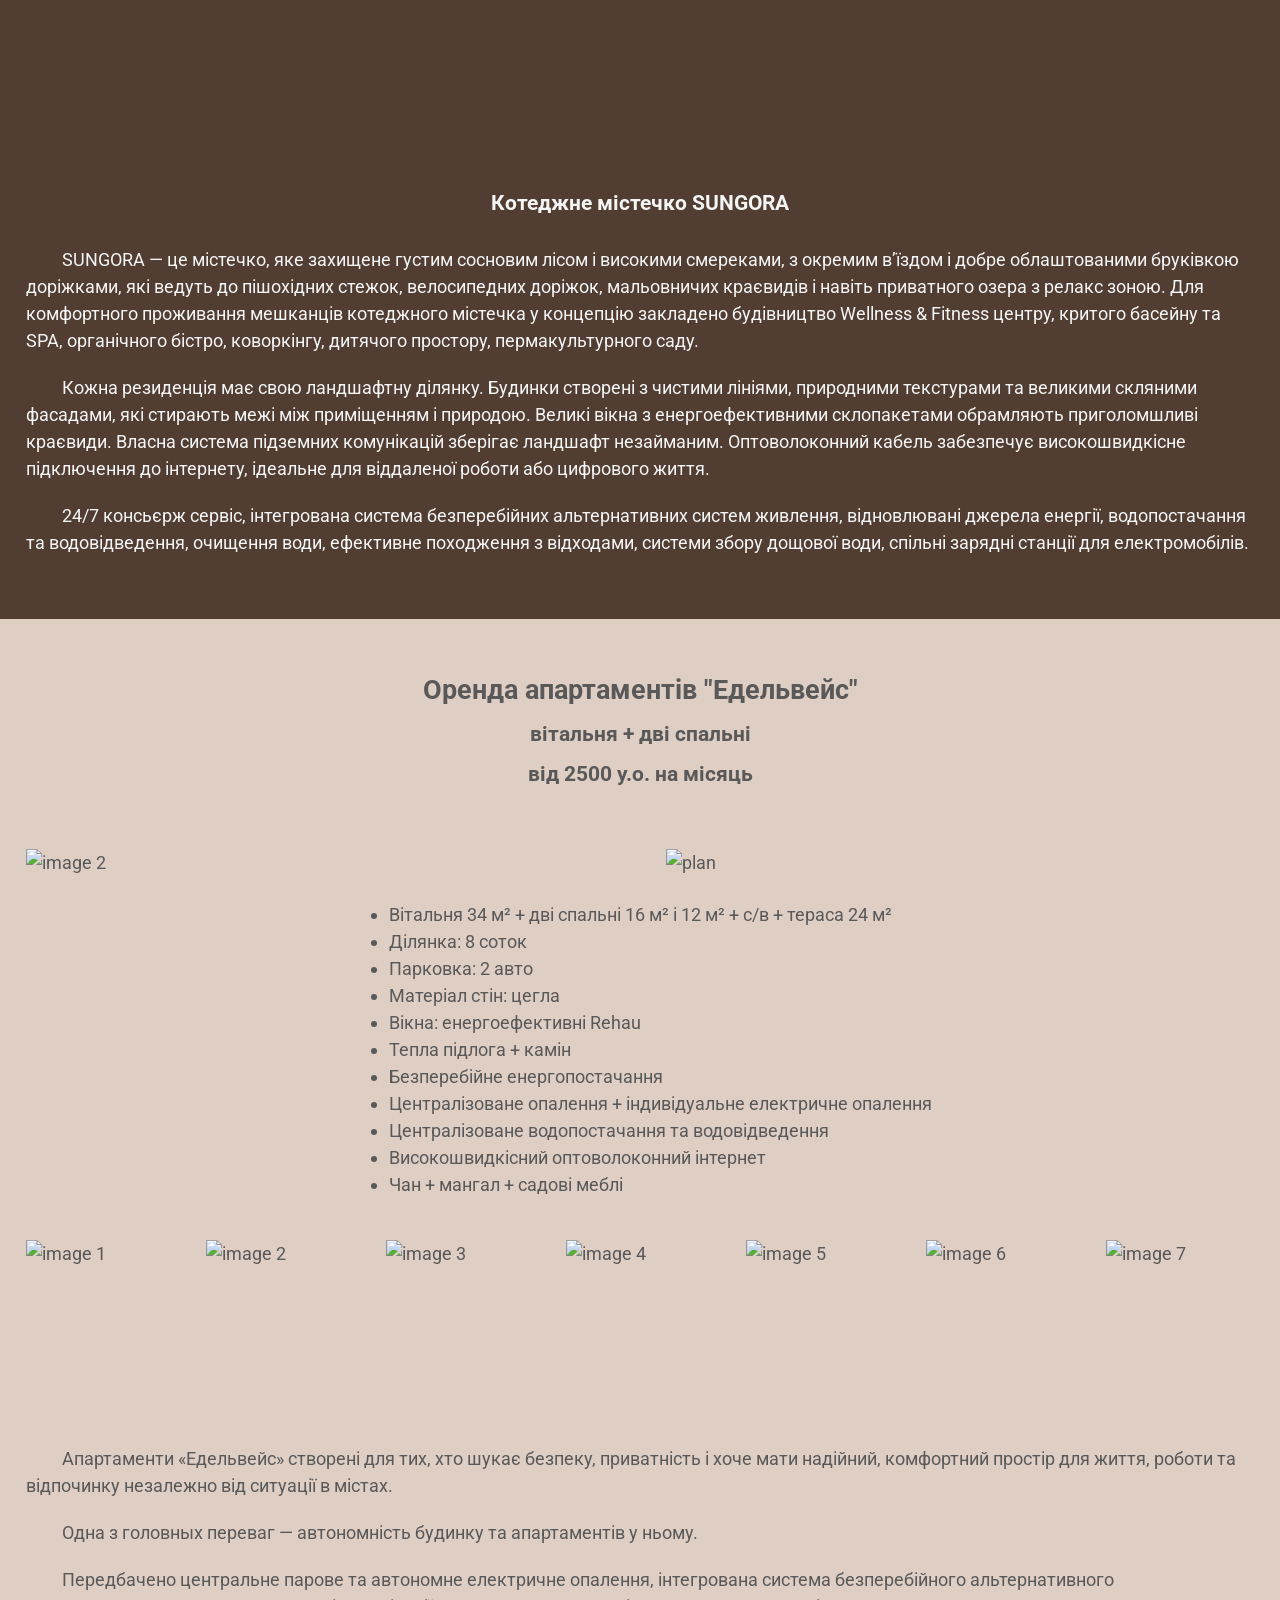
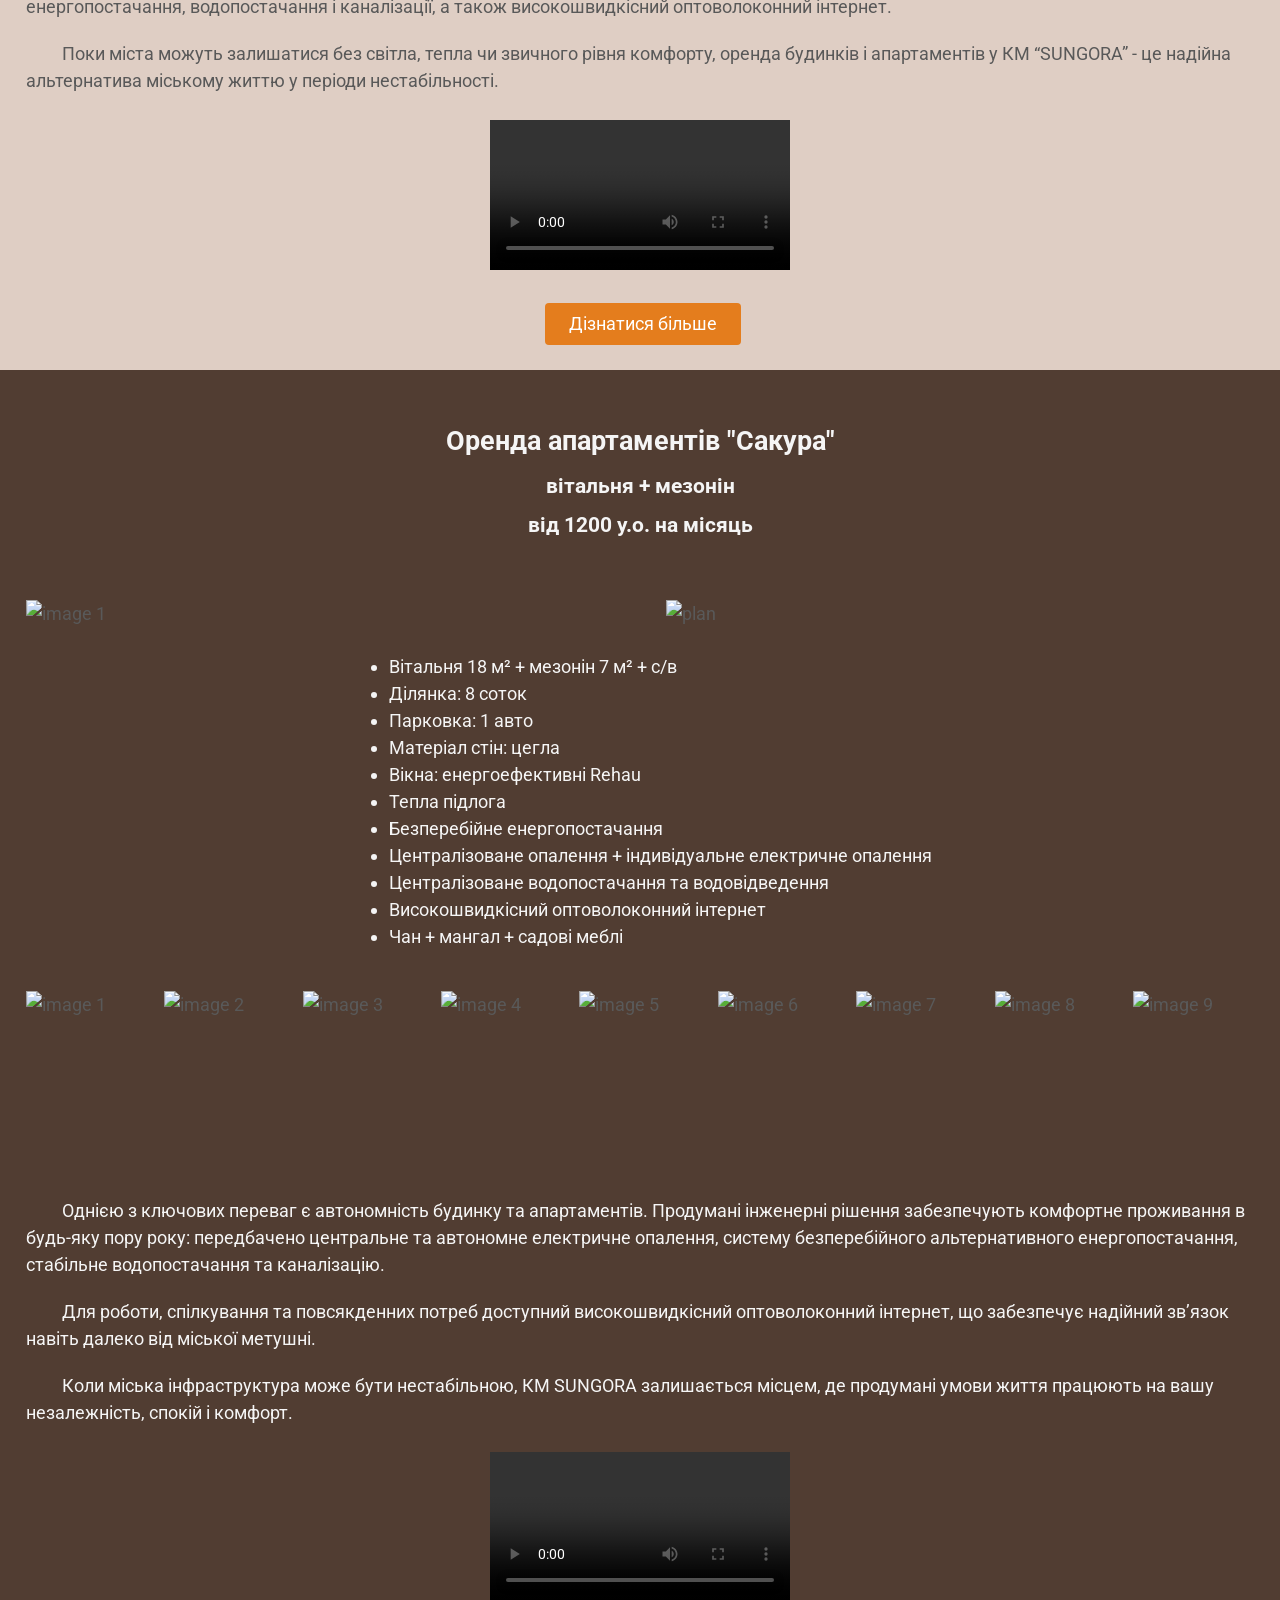
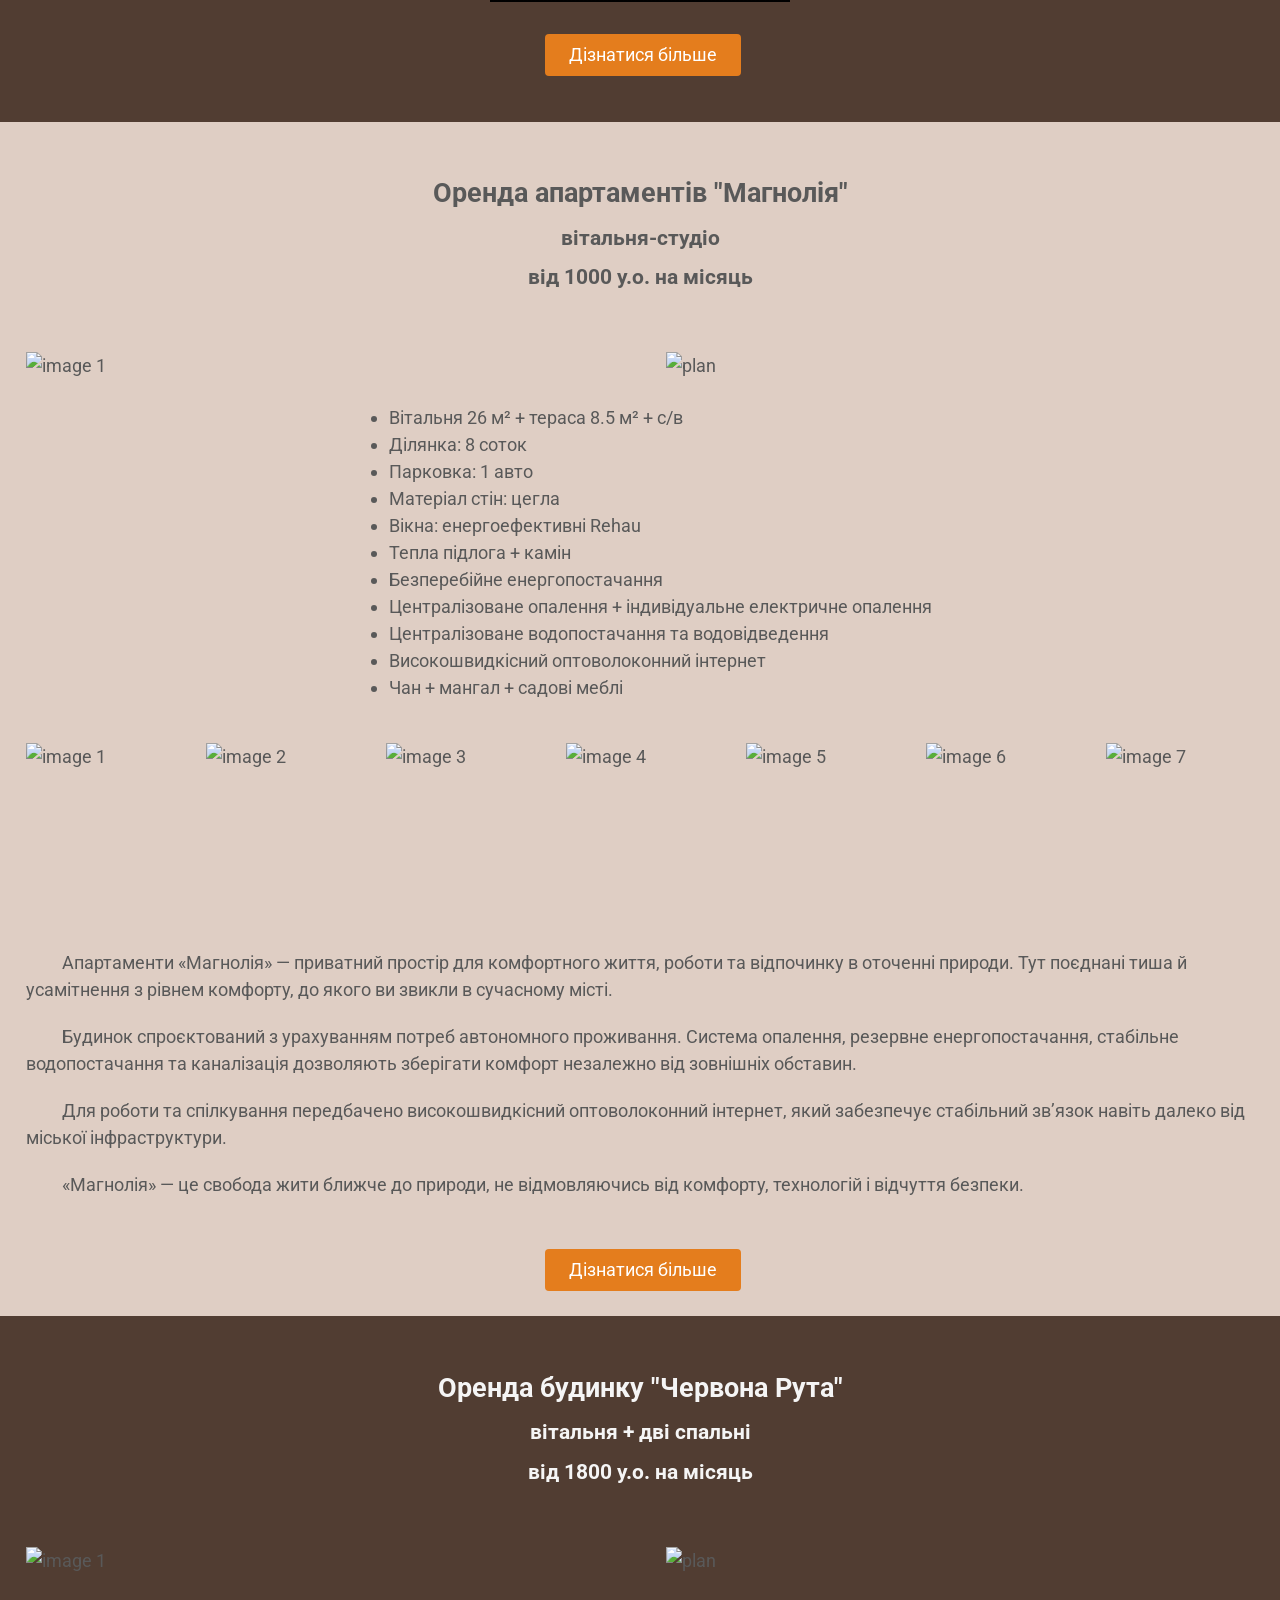
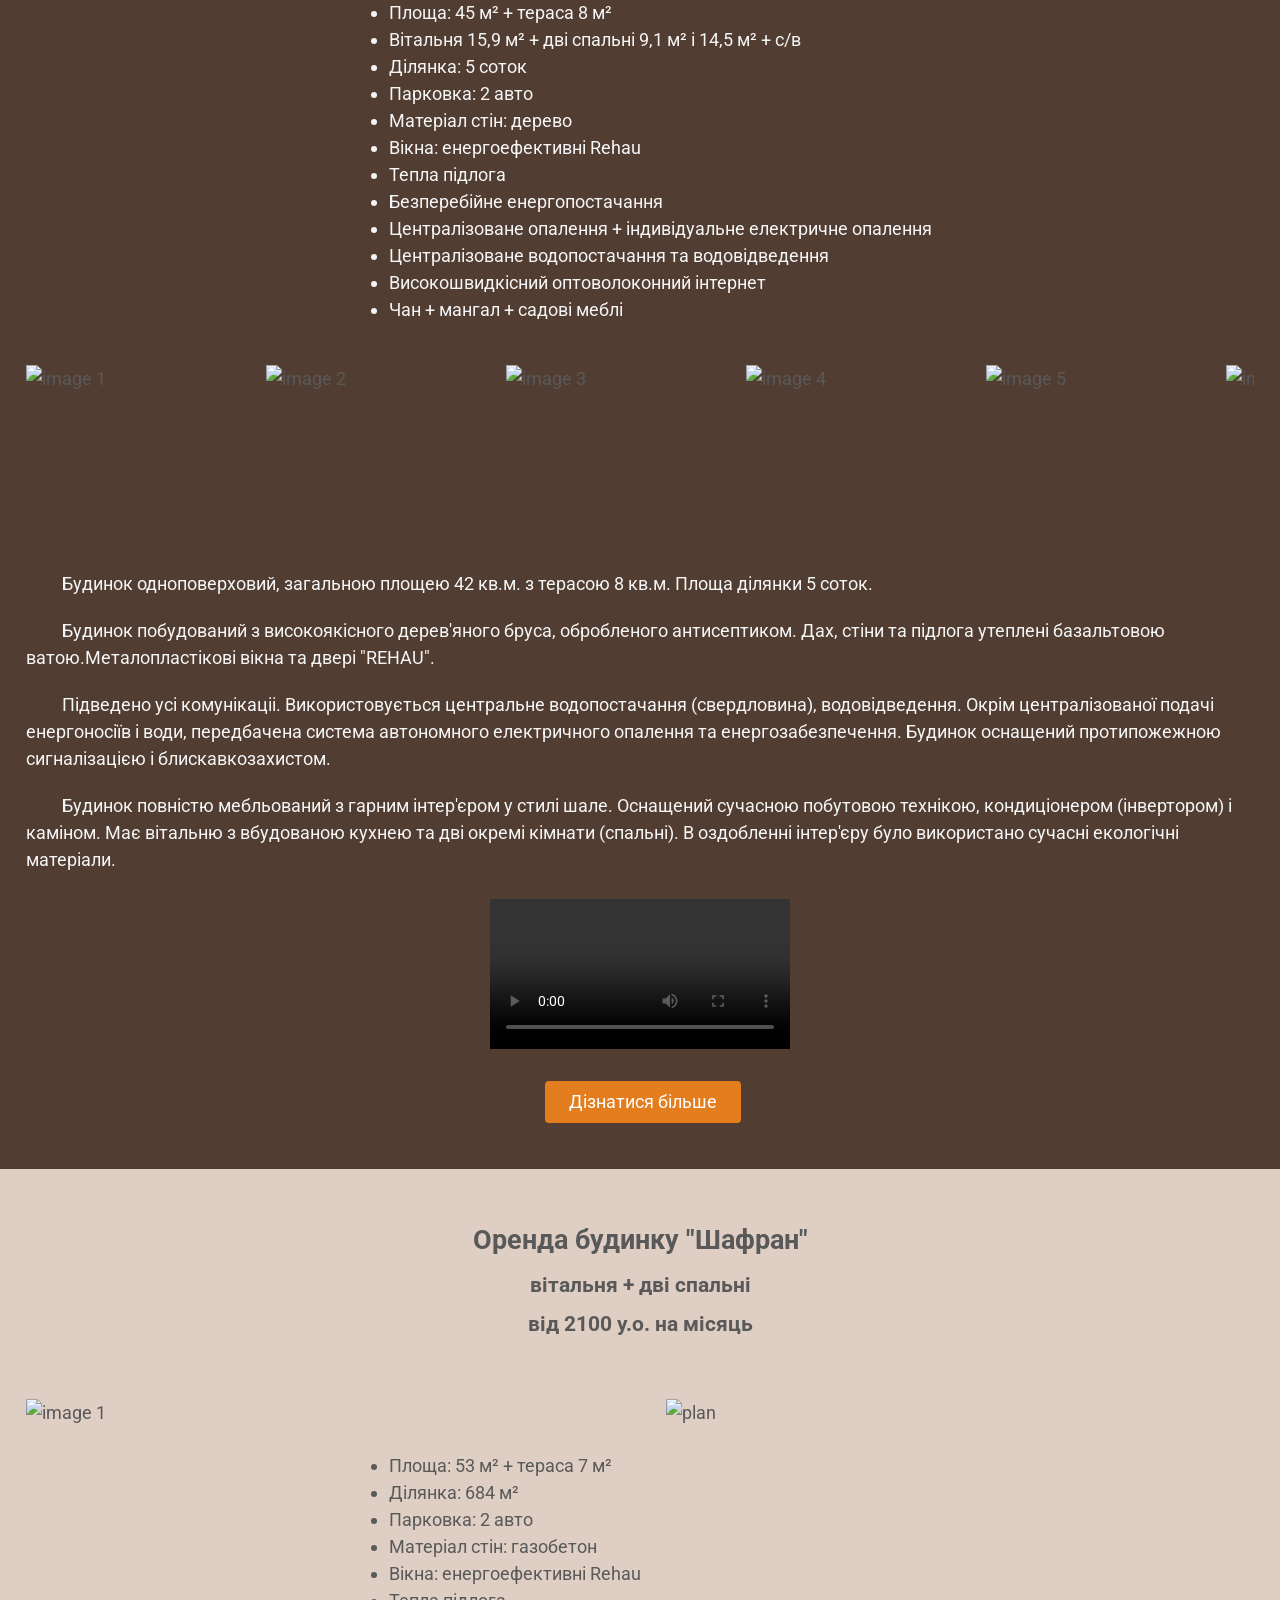
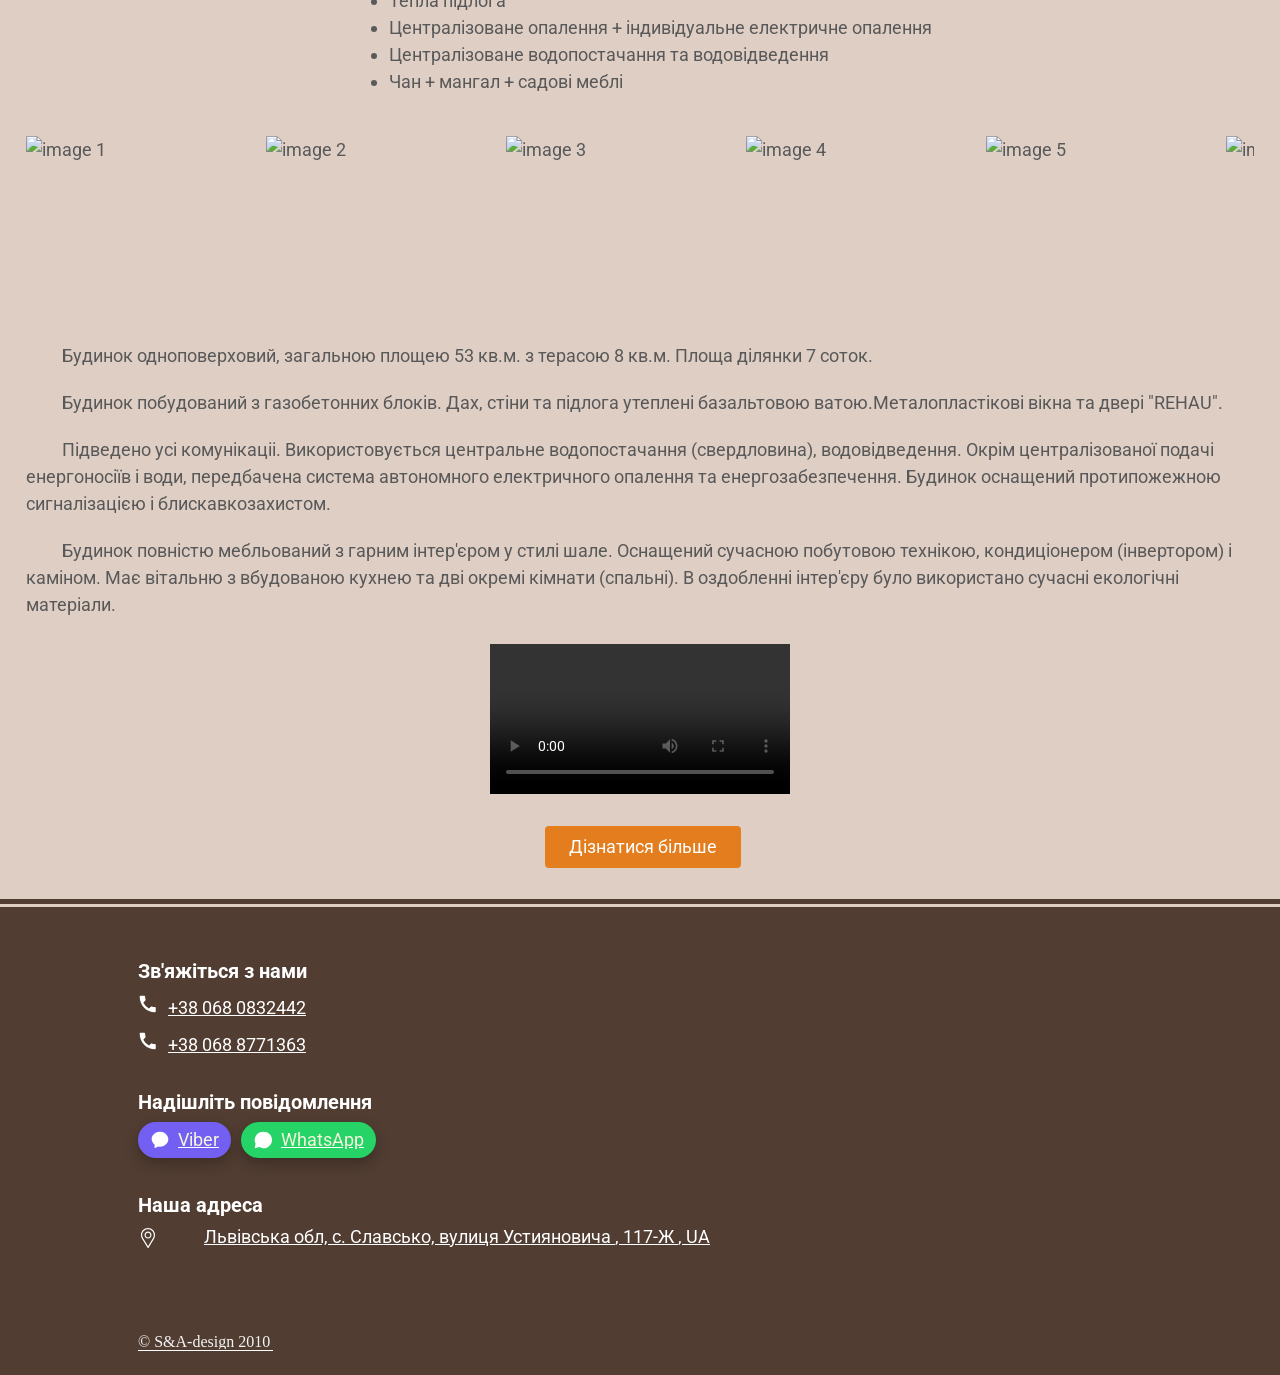
==== commit 58a853a2: "Change greeting from 'Hello' to 'Goodbye'" ====
--- a/index.html
+++ b/index.html
@@ -592,7 +592,7 @@
 					<div>
 						<h2>Оренда апартаментів "Магнолія"</h2>
 						<h3>вітальня-студіо</h3>
-						<h3>від 900 у.о. на місяць</h3>
+						<h3>від 1000 у.о. на місяць</h3>
 					</div>
 				</div>
 				<div class="item house img10">
